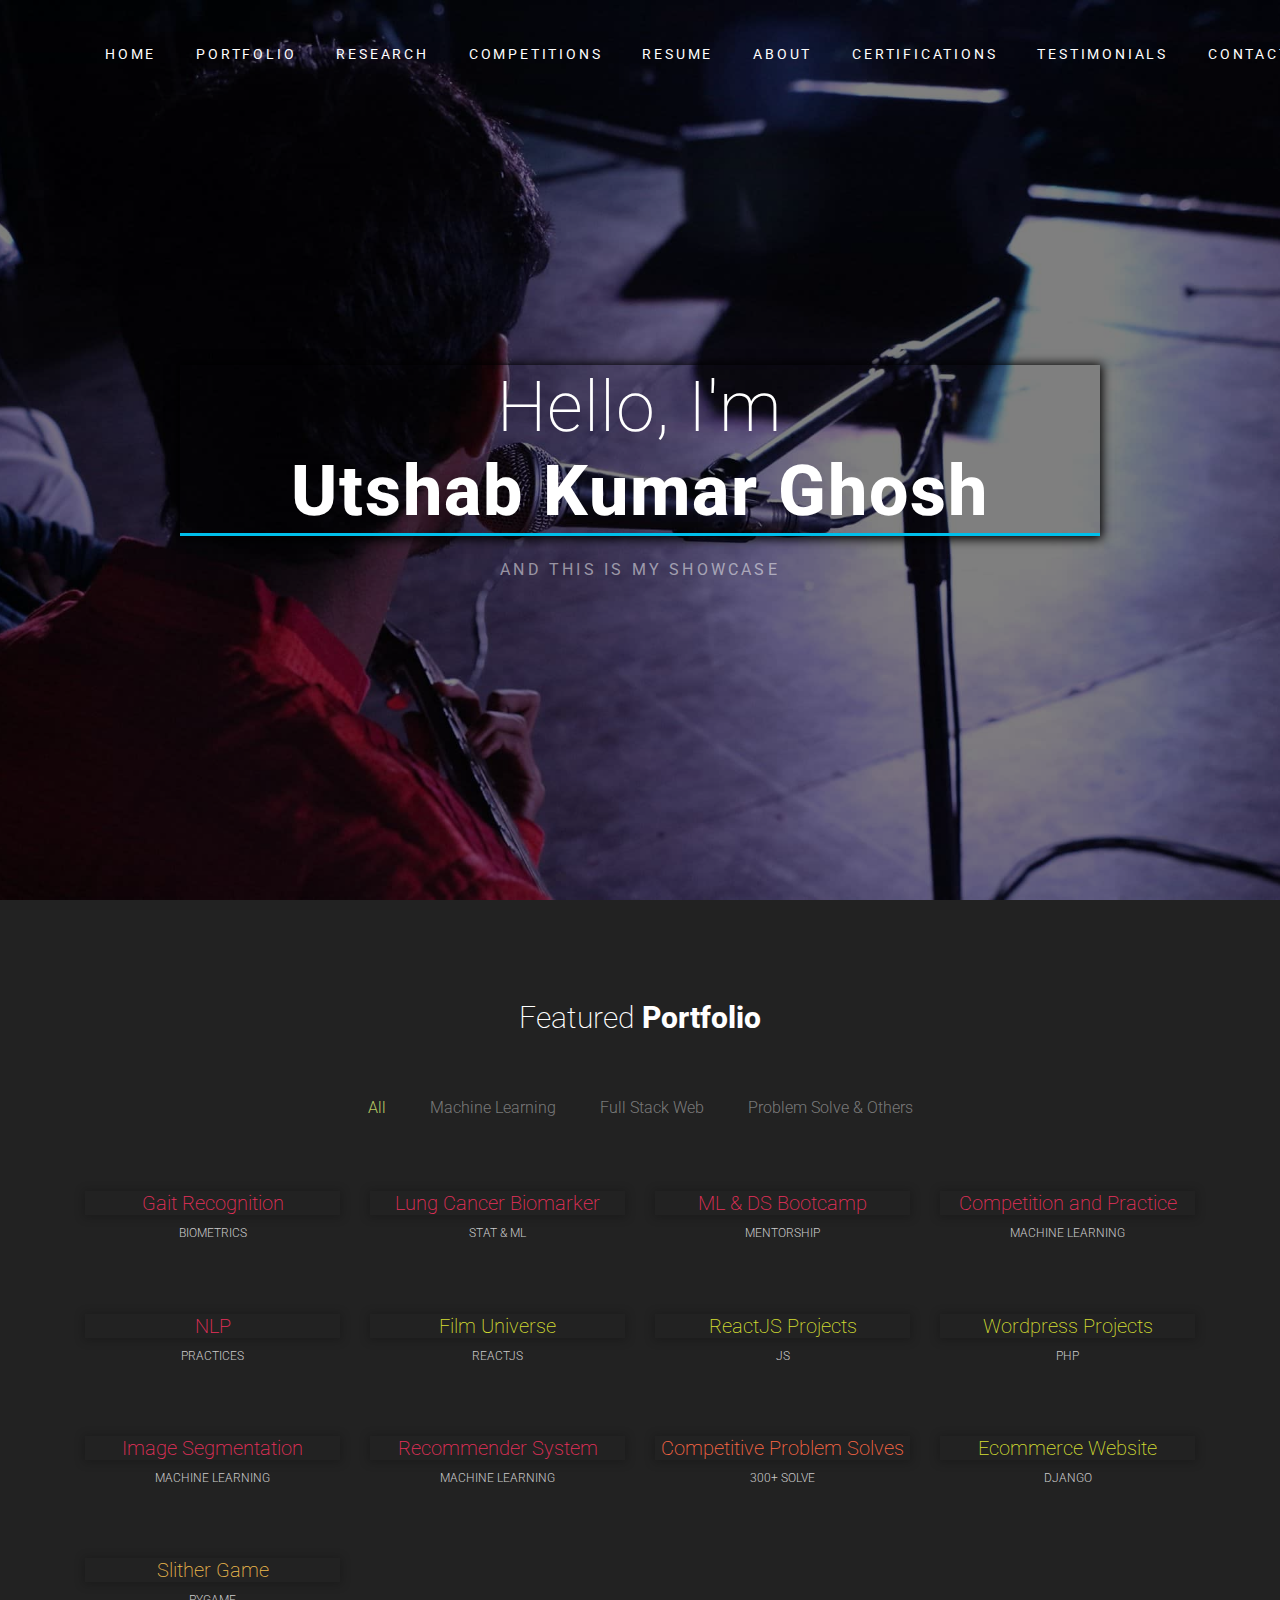
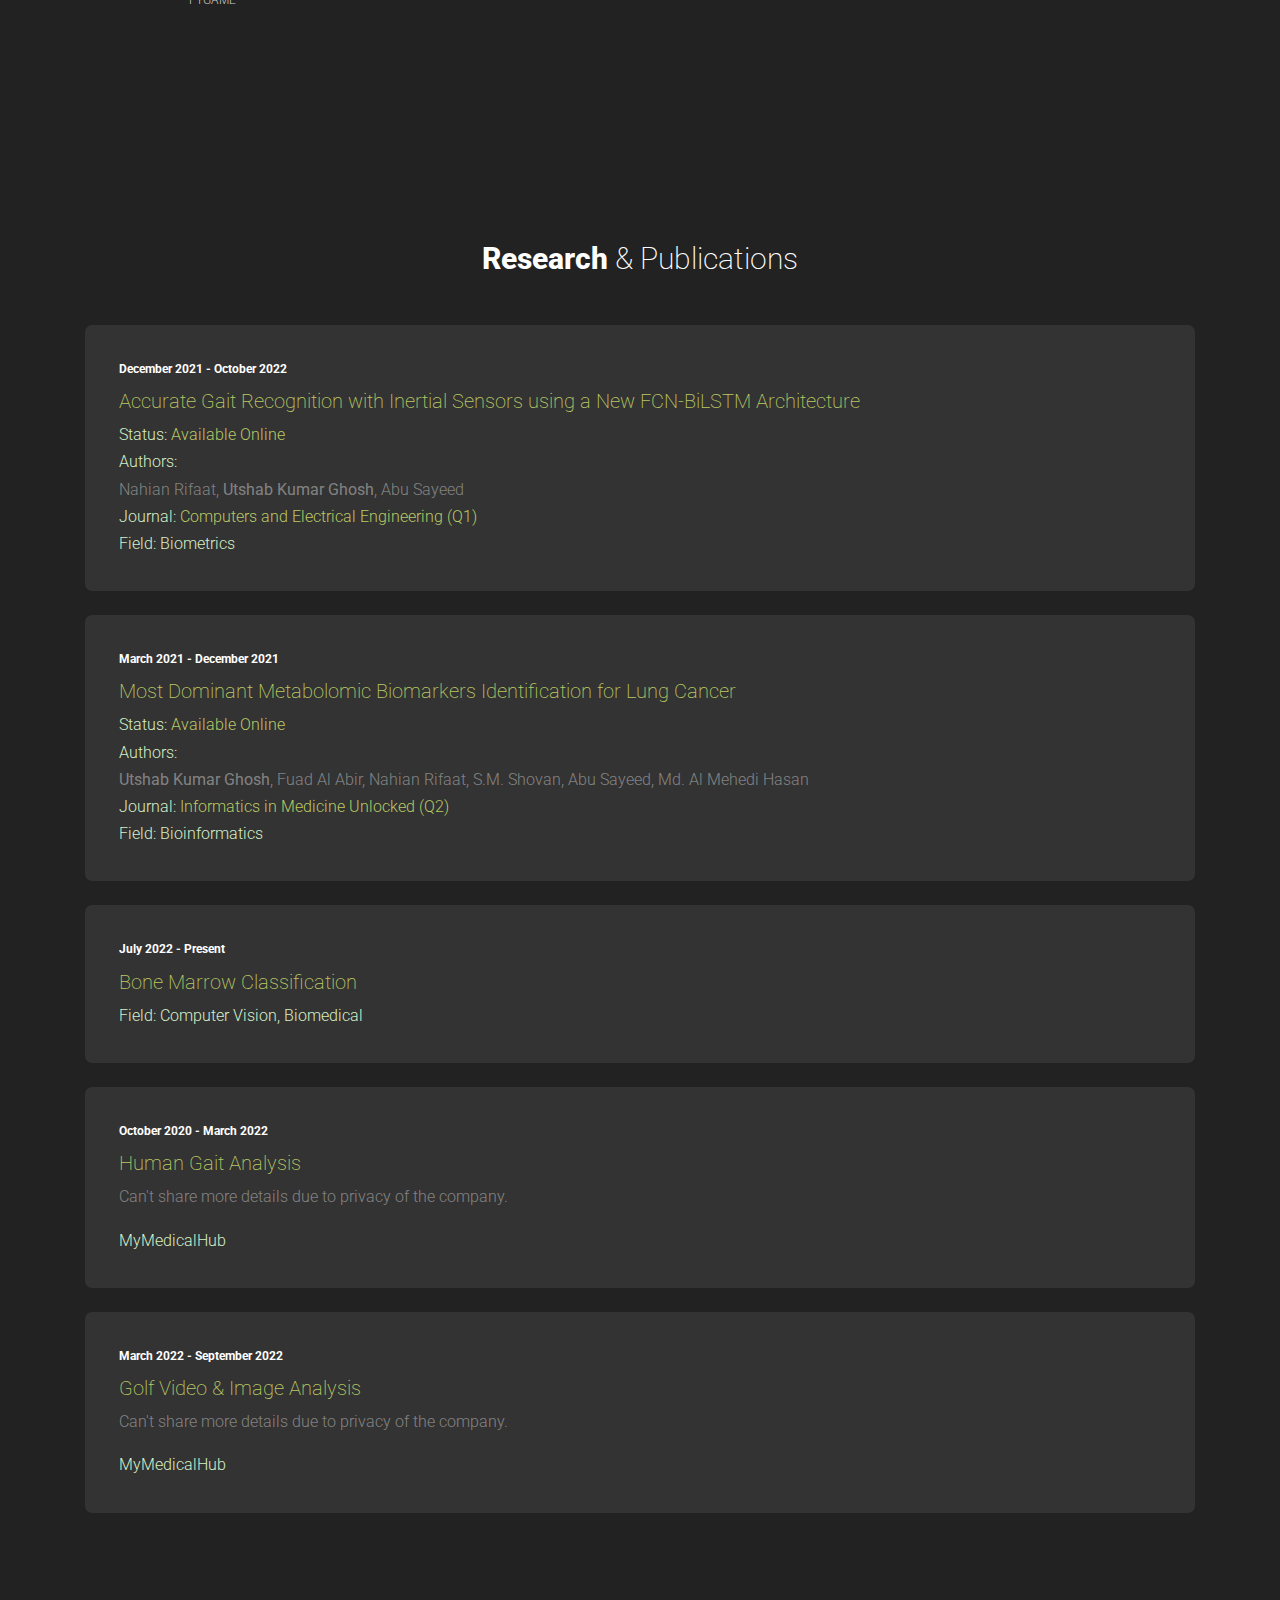
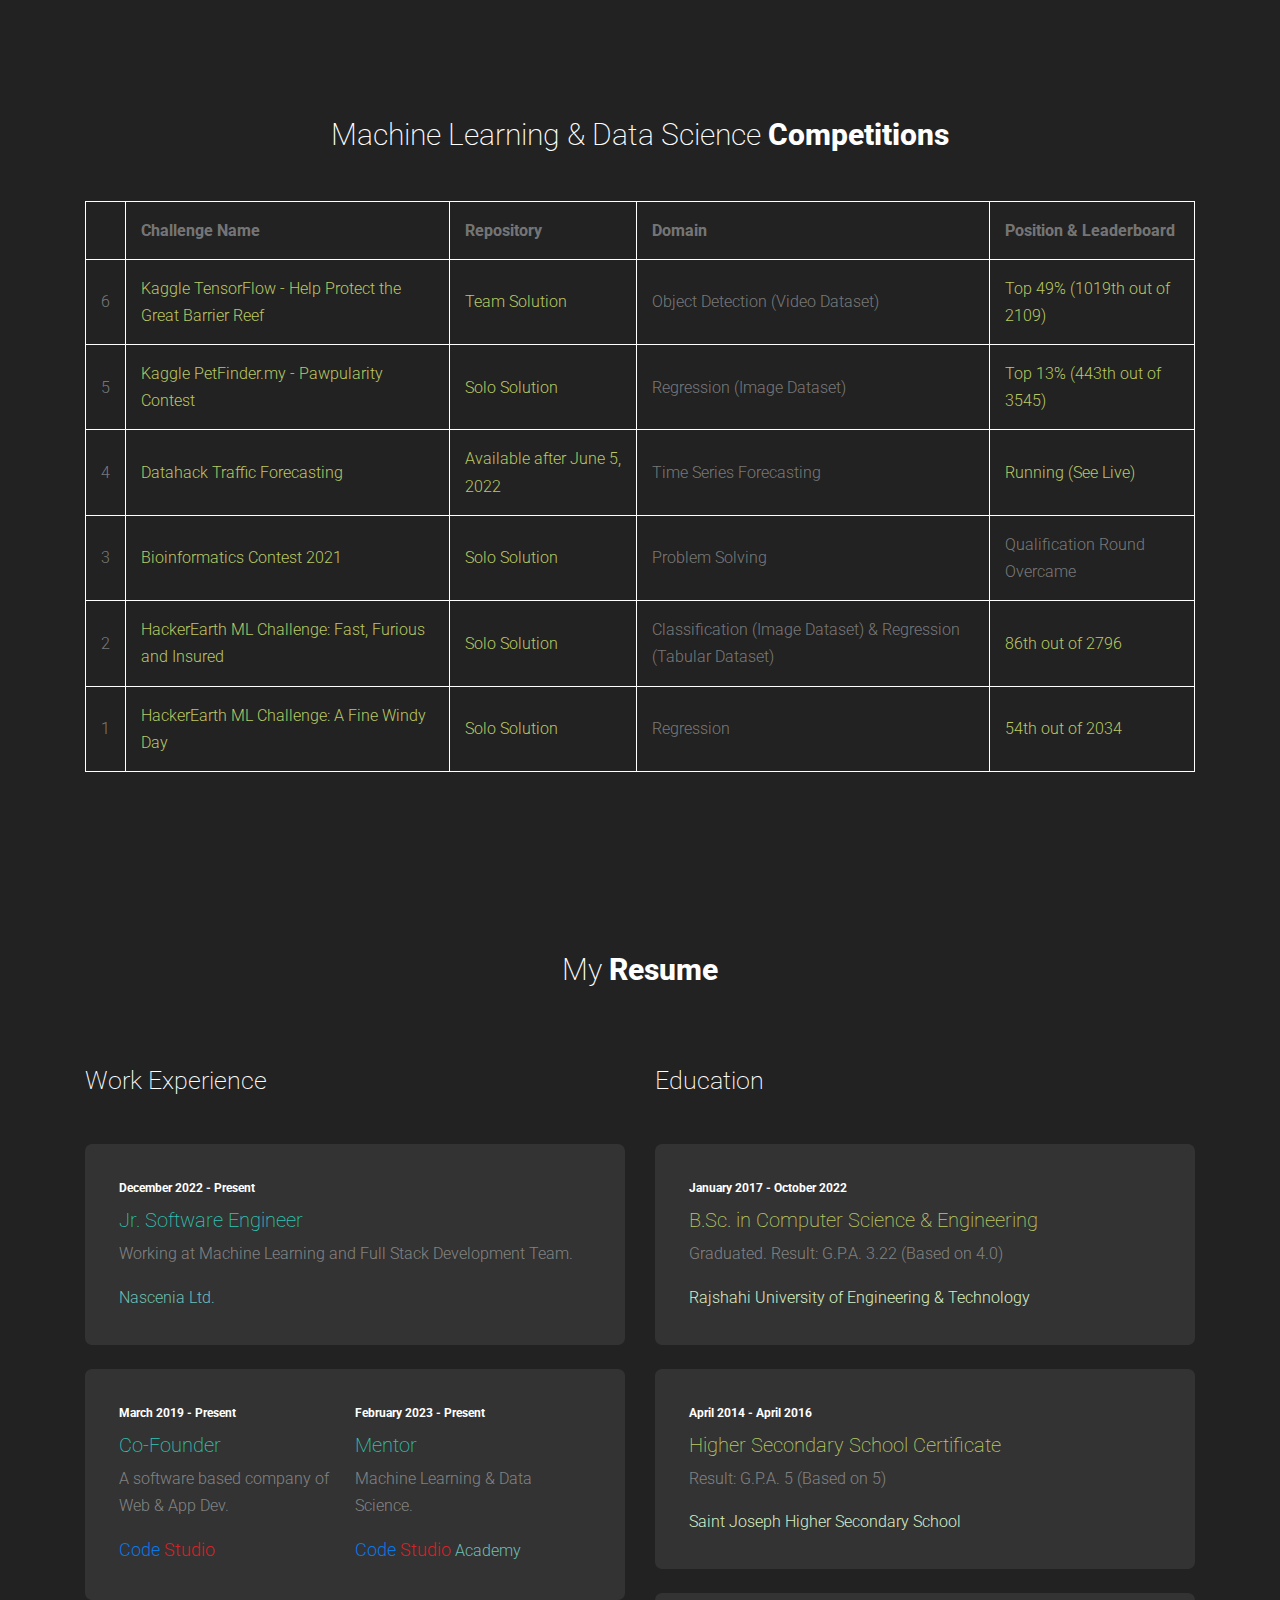
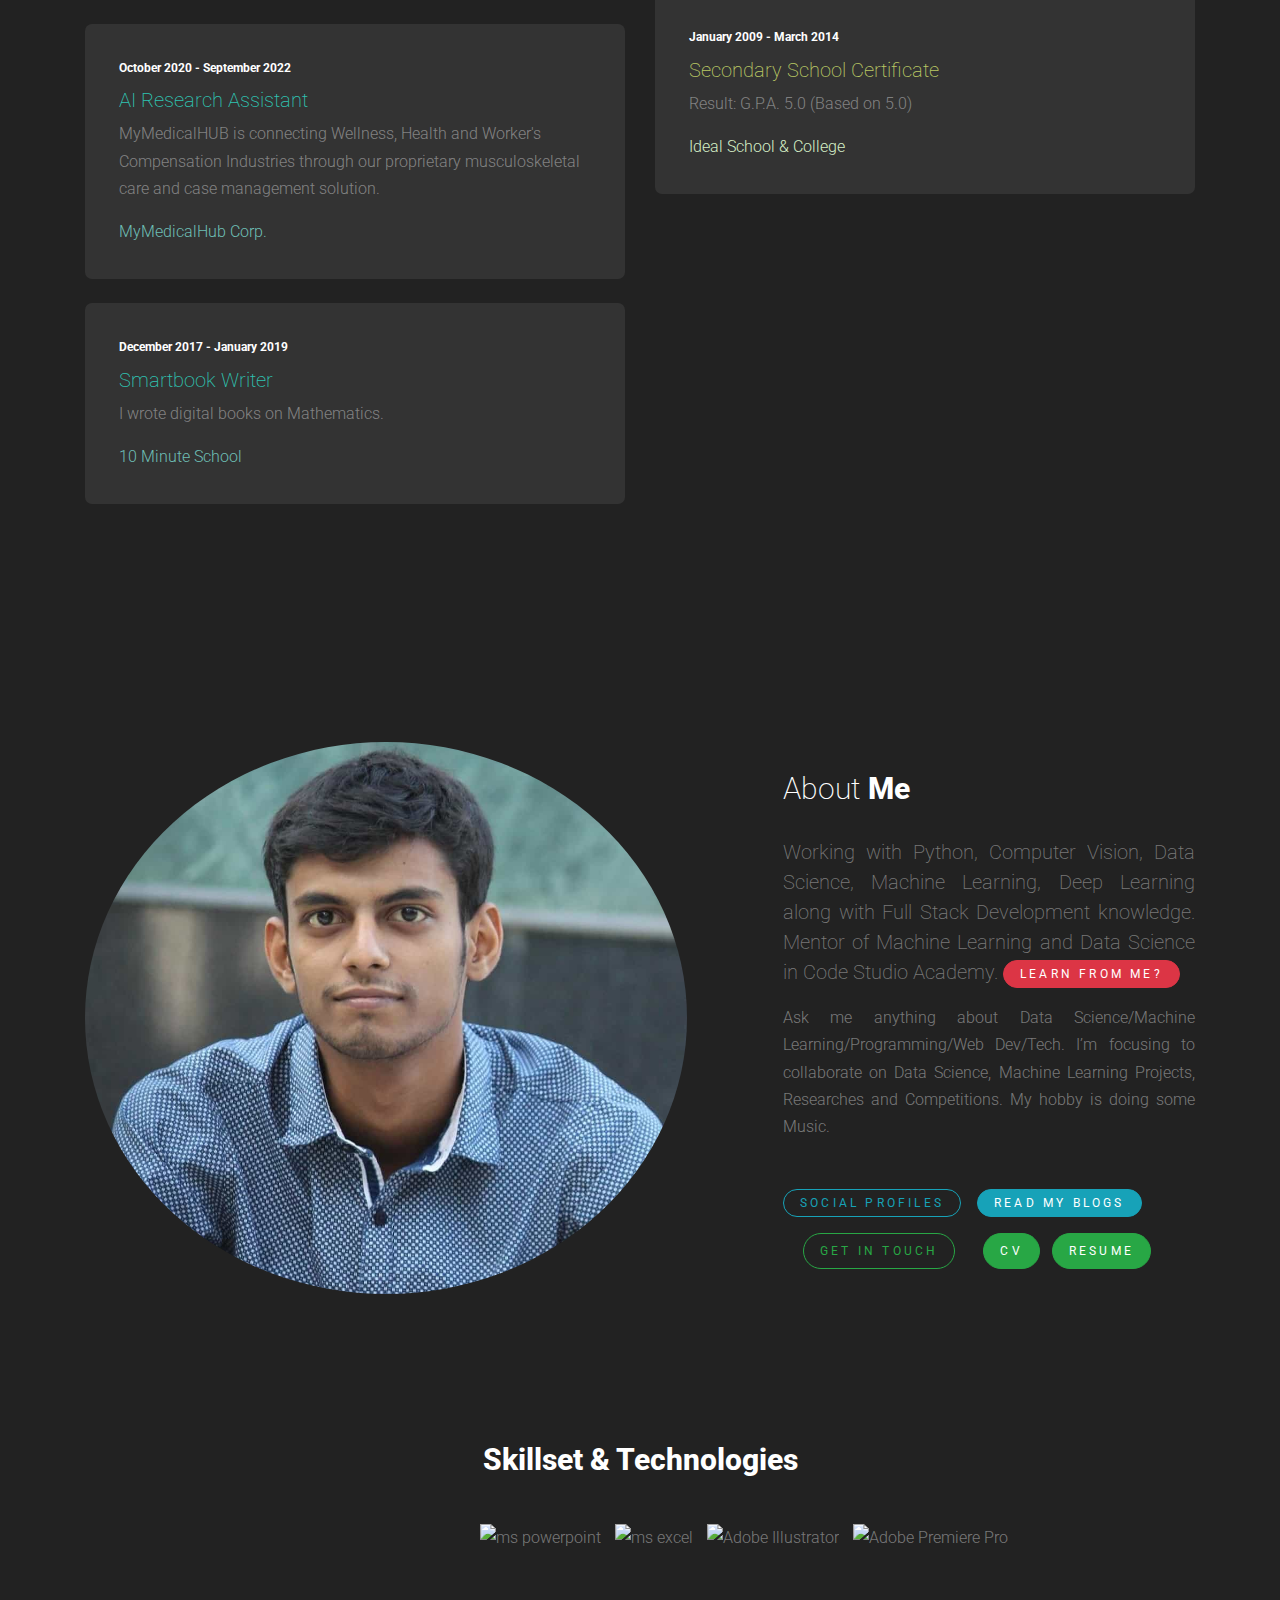
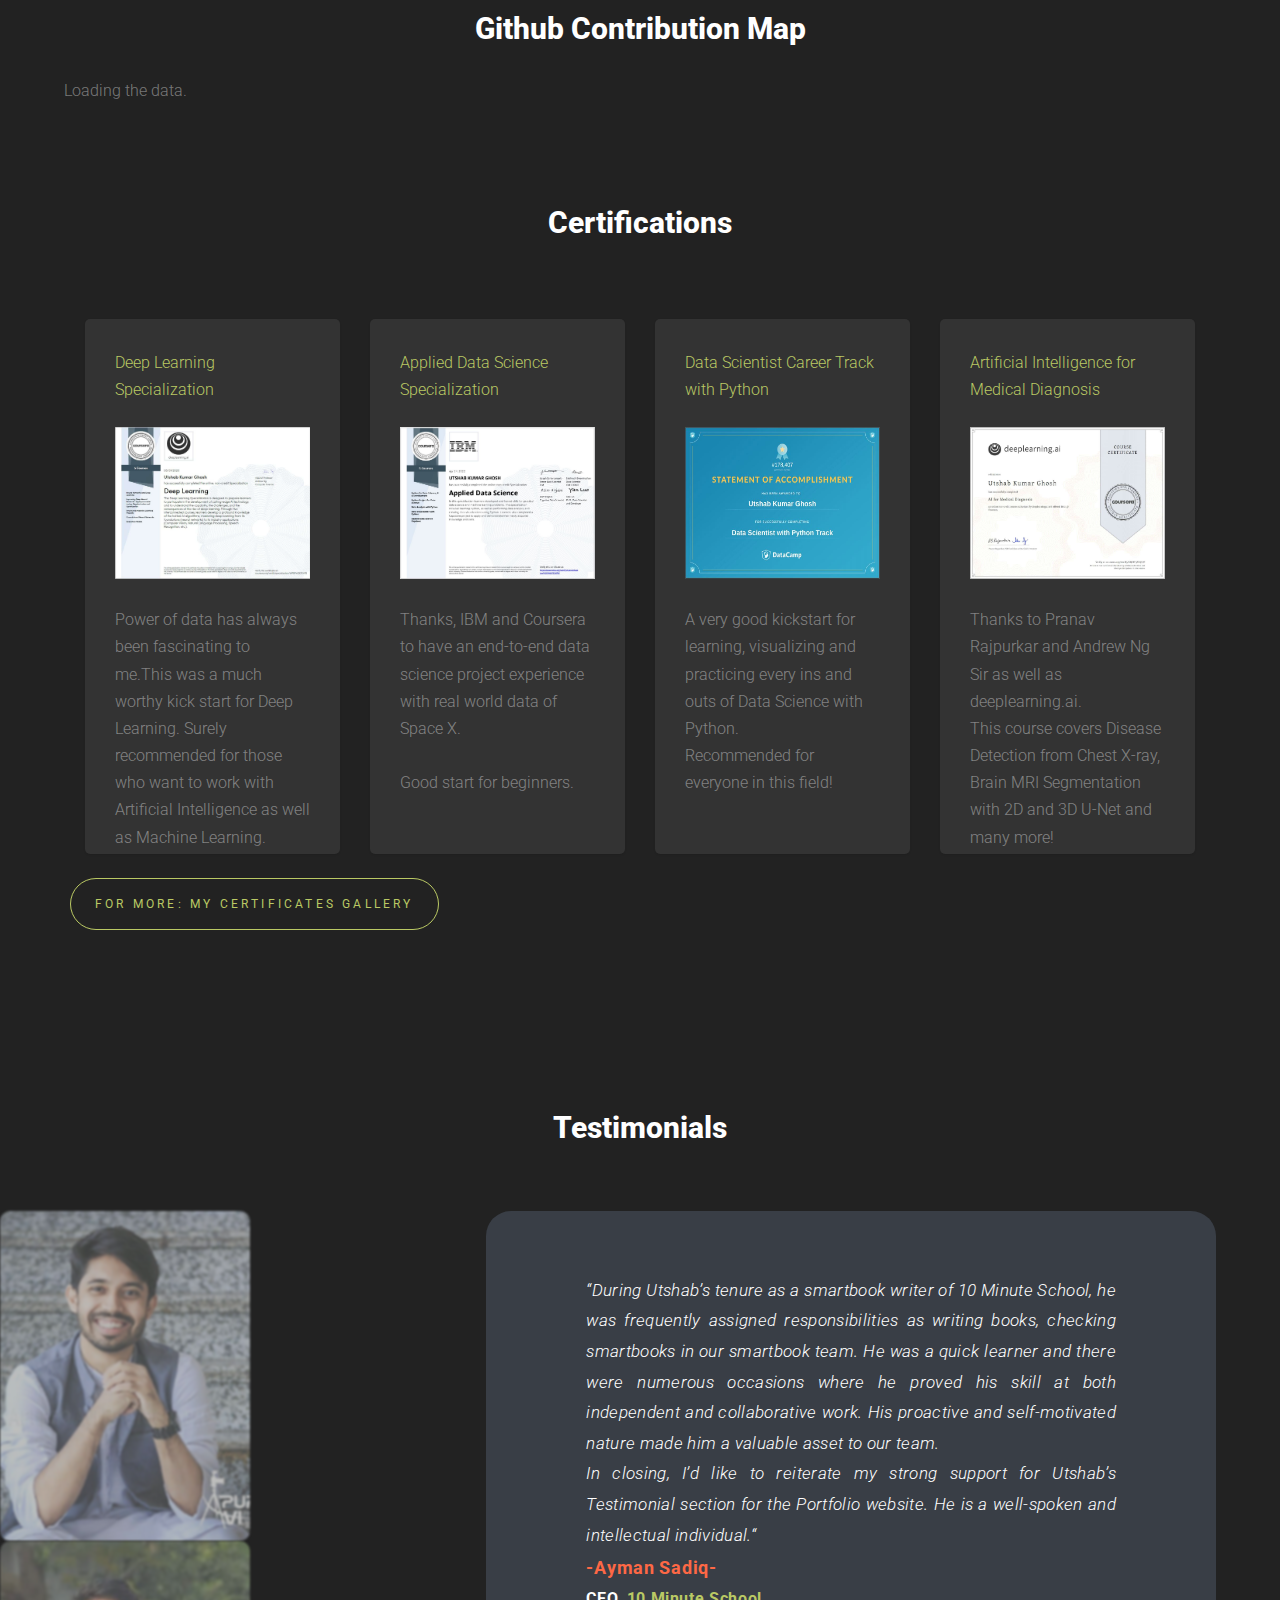
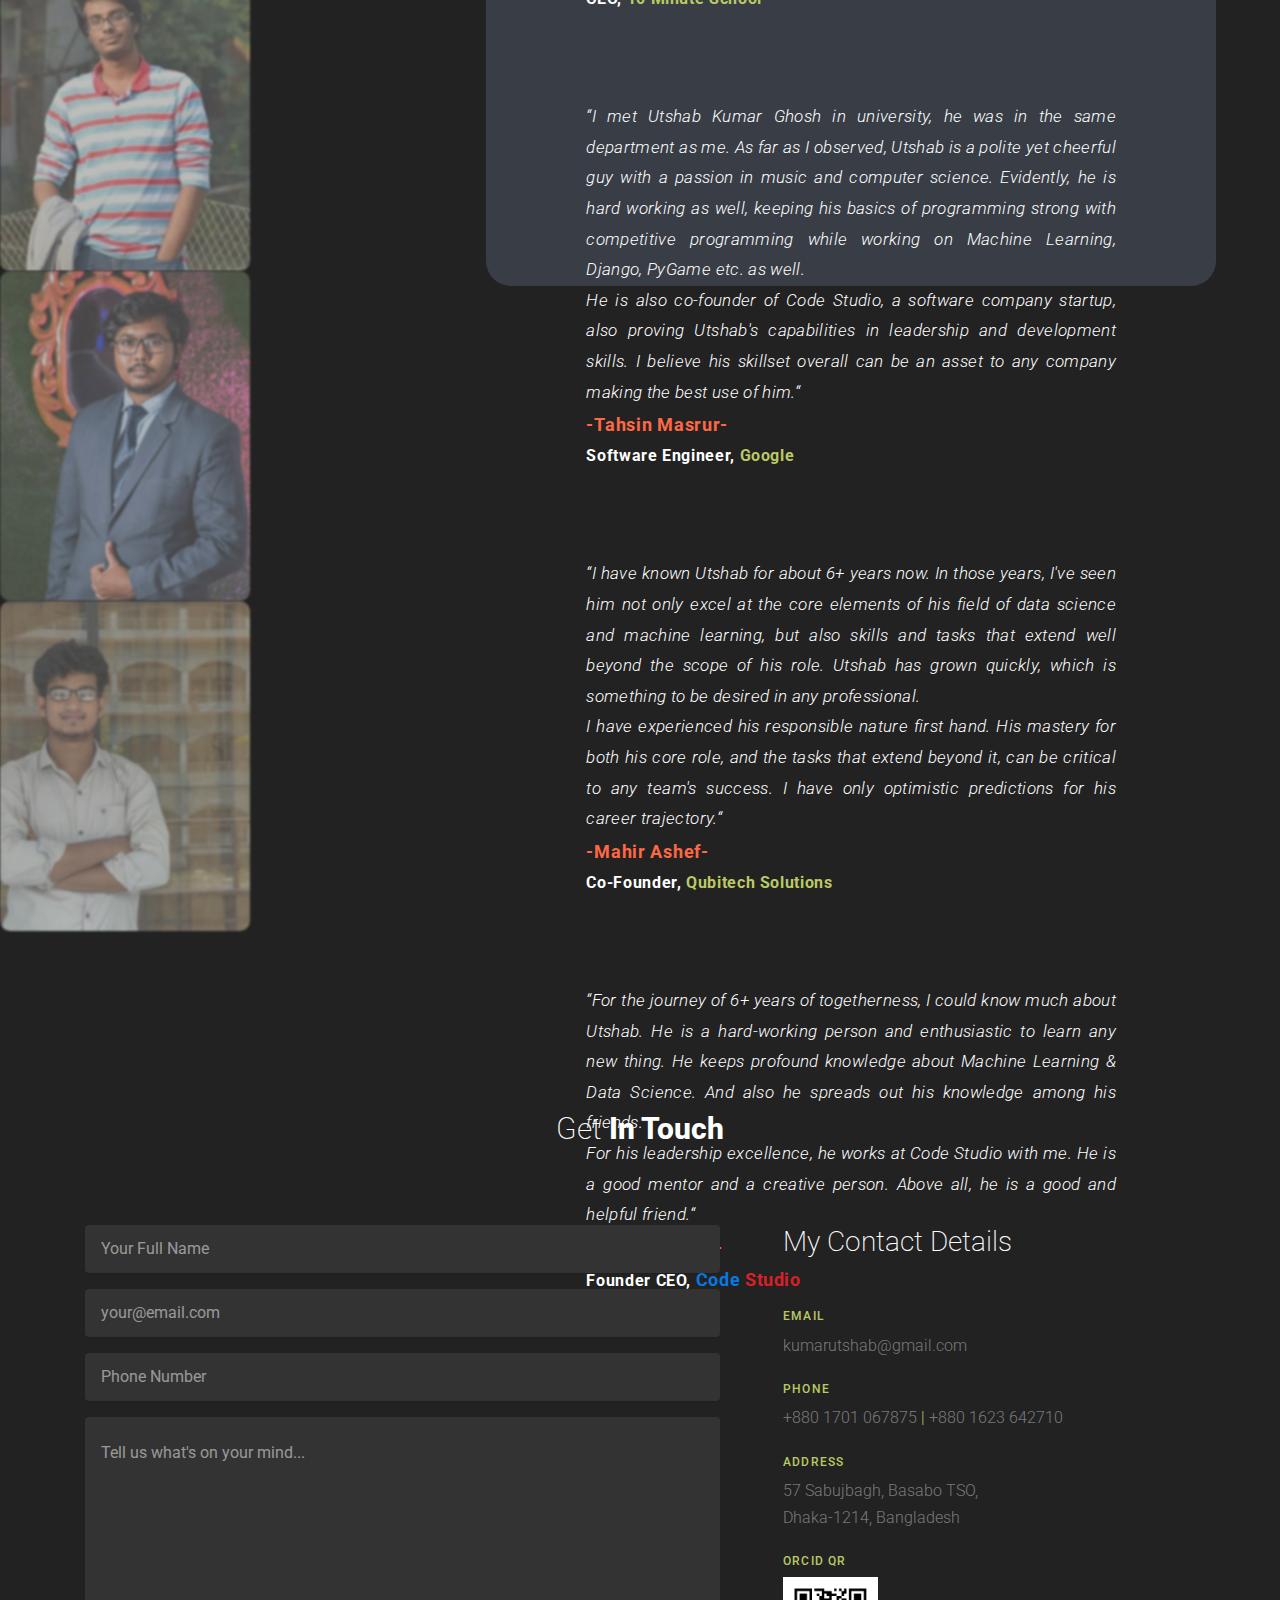
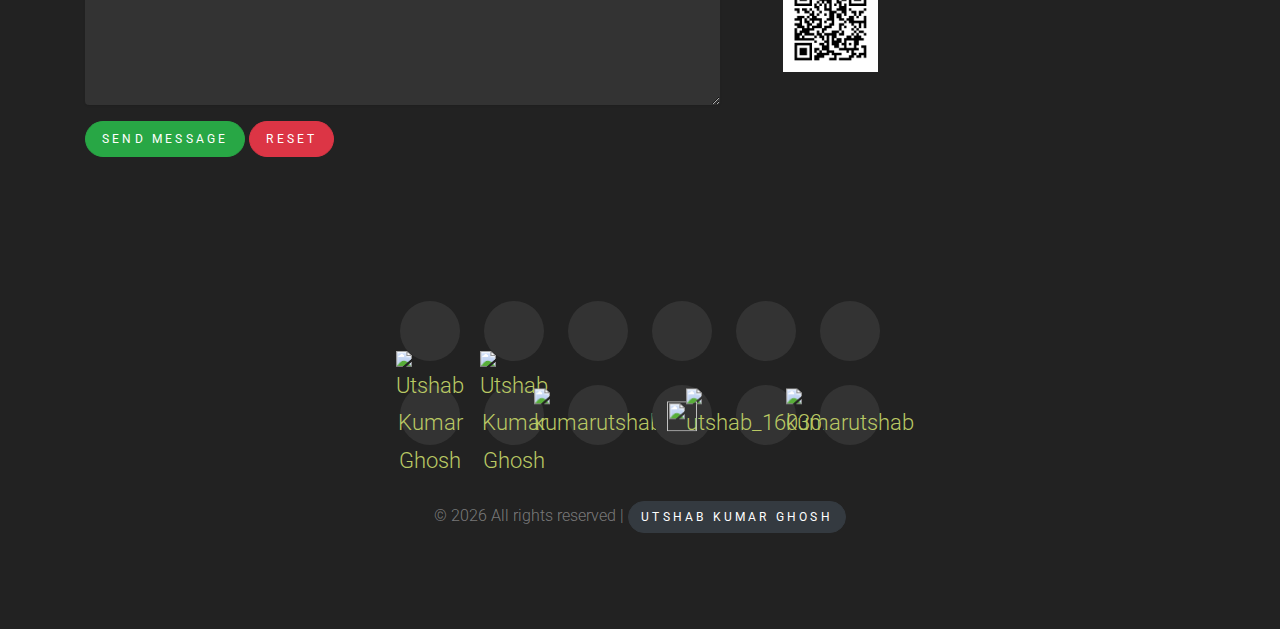
==== index.html @ a05e8600 "modify resume and changed code studio web address" ====
<!DOCTYPE html>
<html lang="en">

<head>
	<title>Utshab Kumar Ghosh</title>
	<link rel="icon" href="images/me 2.jpg" type="image/x-icon">
	<meta charset="utf-8">

	<meta property="og:image" content="images/thumbnail.JPG" />

	<meta property="og:description" content="Welcome to my SHOWCASE" />

	<meta property="og:url" content="http://utshabkg.github.io/" />

	<meta property="og:title" content="Utshab Kumar Ghosh" />

	<meta http-equiv="X-UA-Compatible" content="ie=edge">
	<meta name="viewport" content="width=device-width, initial-scale=1.0">

	<!-- Global site tag (gtag.js) - Google Analytics -->
	<script async src="https://www.googletagmanager.com/gtag/js?id=UA-175574125-1"></script>
	<script>
		window.dataLayer = window.dataLayer || [];
		function gtag() { dataLayer.push(arguments); }
		gtag('js', new Date());

		gtag('config', 'UA-175574125-1');
	</script>


	<link href="https://fonts.googleapis.com/css2?family=Roboto:wght@300;400;500;700;900&display=swap" rel="stylesheet">
	<link rel="stylesheet" href="css/animate.css">
	<link rel="stylesheet" href="css/flexslider.css">
	<link rel="stylesheet" href="fonts/icomoon/style.css">

	<link rel="stylesheet" href="css/bootstrap.css">
	<link rel="stylesheet" href="css/style.css">
	<script src="https://code.iconify.design/1/1.0.7/iconify.min.js"></script>

	<style>
		table,
		th,
		td {
			border: 1px solid white;
			border-collapse: collapse;
		}

		th,
		td {
			padding: 15px;
		}
	</style>
</head>

<body data-spy="scroll" data-target="#pb-navbar" data-offset="200">



	<nav class="navbar navbar-expand-lg site-navbar navbar-light bg-light" id="pb-navbar">

		<div class="container">
			<button class="navbar-toggler" type="button" data-toggle="collapse" data-target="#navbarsExample09"
				aria-controls="navbarsExample09" aria-expanded="false" aria-label="Toggle navigation">
				<span class="navbar-toggler-icon"></span>
			</button>


			<div class="collapse navbar-collapse justify-content-md-center" id="navbarsExample09">
				<ul class="navbar-nav">
					<li class="nav-item"><a class="nav-link" href="#section-home">Home</a></li>
					<li class="nav-item"><a class="nav-link" href="#section-portfolio">Portfolio</a></li>
					<li class="nav-item"><a class="nav-link" href="#section-research">Research</a></li>
					<li class="nav-item"><a class="nav-link" href="#section-compete">Competitions</a></li>
					<li class="nav-item"><a class="nav-link" href="#section-resume">Resume</a></li>
					<!-- <li class="nav-item"><a class="nav-link" href="resume.html">Resume</a></li> -->
					<li class="nav-item"><a class="nav-link" href="#section-about">About</a></li>
					<li class="nav-item"><a class="nav-link" href="#section-blog">Certifications</a></li>
					<!-- <li class="nav-item"><a class="nav-link" href="certifications.html">Certifications</a></li> -->
					<li class="nav-item"><a class="nav-link" href="#section-testimonial">Testimonials</a></li>
					<!-- <li class="nav-item"><a class="nav-link" href="testimonials.html">Testimonials</a></li> -->
					<li class="nav-item"><a class="nav-link" href="#section-contact">Contact</a></li>

				</ul>
			</div>
		</div>
	</nav>




	<section class="site-hero" style="background-image: url(images/style.jpg);" id="section-home"
		data-stellar-background-ratio="0.5">
		<div class="container">
			<div class="row intro-text align-items-center justify-content-center">
				<div class="col-md-10 text-center pt-5">

					<h1 class="site-heading site-animate">Hello, I'm <strong class="d-block">Utshab Kumar Ghosh</strong>
					</h1>
					<strong class="d-block text-white text-uppercase letter-spacing">and this is My Showcase</strong>

				</div>
			</div>
		</div>
	</section>





	<section class="site-section" id="section-portfolio">
		<div class="container">
			<div class="row">
				<div class="section-heading text-center col-md-12">
					<h2>Featured <strong>Portfolio</strong></h2>
				</div>
			</div>
			<div class="filters">
				<ul>
					<li class="active" data-filter="*">All</li>
					<li data-filter=".machine_learning">Machine Learning</li>
					<li data-filter=".web">Full Stack Web</li>
					<li data-filter=".others">Problem Solve & Others</li>
				</ul>
			</div>

			<!--recap-->

			<div class="filters-content">
				<div class="row grid">

					<div class="single-portfolio col-sm-3 all machine_learning">
						<div class="relative">
							<div class="thumb">
								<div class="overlay overlay-bg"></div>
							</div>
							<a href="https://github.com/utshabkg/gait_recognition" class="img-pop-up"
								target="_blank">
								<div class="middle">
									<div class="text align-self-center d-flex"></div>
								</div>
						</div>
						<div class="p-inner">
							<h4>Gait Recognition</h4></a>
							<div class="cat">Biometrics</div>
						</div>
					</div>

					<div class="single-portfolio col-sm-3 all machine_learning">
						<div class="relative">
							<div class="thumb">
								<div class="overlay overlay-bg"></div>
							</div>
							<a href="https://github.com/utshabkg/LungCancer_Biomarker" class="img-pop-up"
								target="_blank">
								<div class="middle">
									<div class="text align-self-center d-flex"></div>
								</div>
						</div>
						<div class="p-inner">
							<h4>Lung Cancer Biomarker</h4></a>
							<div class="cat">Stat & ML</div>
						</div>
					</div>

					<div class="single-portfolio col-sm-3 all machine_learning others">
						<div class="relative">
							<div class="thumb">
								<div class="overlay overlay-bg"></div>
							</div>
							<a href="https://github.com/utshabkg/ML-DS-Bootcamp" class="img-pop-up"
								target="_blank">
								<div class="middle">
									<div class="text align-self-center d-flex"></div>
								</div>
						</div>
						<div class="p-inner">
							<h4>ML & DS Bootcamp</h4></a>
							<div class="cat">Mentorship</div>
						</div>
					</div>

					<div class="single-portfolio col-sm-3 all machine_learning">
						<div class="relative">
							<div class="thumb">
								<div class="overlay overlay-bg"></div>
							</div>
							<a href="https://github.com/utshabkg/ML_Competition-AND-Practice" class="img-pop-up"
								target="_blank">
								<div class="middle">
									<div class="text align-self-center d-flex"></div>
								</div>
						</div>
						<div class="p-inner">
							<h4>Competition and Practice</h4></a>
							<div class="cat">Machine Learning</div>
						</div>
					</div>

					<div class="single-portfolio col-sm-3 all machine_learning">
						<div class="relative">
							<div class="thumb">
								<div class="overlay overlay-bg"></div>
							</div>
							<a href="https://github.com/utshabkg/NLP" class="img-pop-up"
								target="_blank">
								<div class="middle">
									<div class="text align-self-center d-flex"></div>
								</div>
						</div>
						<div class="p-inner">
							<h4>NLP</h4></a>
							<div class="cat">Practices</div>
						</div>
					</div>

					<div class="single-portfolio col-sm-3 all web">
						<div class="relative">
							<div class="thumb">
								<div class="overlay overlay-bg"></div>
							</div>
							<a href="https://moviereview-pi.vercel.app/" class="img-pop-up"
								target="_blank">
								<div class="middle">
									<div class="text align-self-center d-flex"></div>
								</div>
						</div>
						<div class="p-inner">
							<h4>Film Universe</h4></a>
							<div class="cat">ReactJS</div>
						</div>
					</div>

					<div class="single-portfolio col-sm-3 all web">
						<div class="relative">
							<div class="thumb">
								<div class="overlay overlay-bg"></div>
							</div>
							<a href="https://github.com/utshabkg/react-projects" class="img-pop-up"
								target="_blank">
								<div class="middle">
									<div class="text align-self-center d-flex"></div>
								</div>
						</div>
						<div class="p-inner">
							<h4>ReactJS Projects</h4></a>
							<div class="cat">JS</div>
						</div>
					</div>

					<div class="single-portfolio col-sm-3 all web">
						<div class="relative">
							<div class="thumb">
								<div class="overlay overlay-bg"></div>
							</div>
							<a href="https://github.com/utshabkg/wordpress-projects" class="img-pop-up"
								target="_blank">
								<div class="middle">
									<div class="text align-self-center d-flex"></div>
								</div>
						</div>
						<div class="p-inner">
							<h4>Wordpress Projects</h4></a>
							<div class="cat">PHP</div>
						</div>
					</div>

					<div class="single-portfolio col-sm-3 all machine_learning">
						<div class="relative">
							<div class="thumb">
								<div class="overlay overlay-bg"></div>

							</div>
							<a href="https://github.com/utshabkg/Image_Segmentation" class="img-pop-up" target="_blank">
								<div class="middle">
									<div class="text align-self-center d-flex"></div>
								</div>
						</div>
						<div class="p-inner">
							<h4>Image Segmentation</h4></a>
							<div class="cat">Machine Learning</div>
						</div>
					</div>

					<div class="single-portfolio col-sm-3 all machine_learning">
						<div class="relative">
							<div class="thumb">
								<div class="overlay overlay-bg"></div>
							</div>
							<a href="https://github.com/utshabkg/Recommender_System_ML" class="img-pop-up"
								target="_blank">
								<div class="middle">
									<div class="text align-self-center d-flex"></div>
								</div>
						</div>
						<div class="p-inner">
							<h4>Recommender System</h4></a>
							<div class="cat">Machine Learning</div>
						</div>
					</div>

					<div class="single-portfolio col-sm-3 all coding others">
						<div class="relative">
							<div class="thumb">
								<div class="overlay overlay-bg"></div>
							</div>
							<a href="https://github.com/utshabkg/Competitive_Contest_Problem_Solves/"
								target="_blank">
								<div class="middle">
									<div class="text align-self-center d-flex"></div>
								</div>
						</div>
						<div class="p-inner">
							<h4>Competitive Problem Solves</h4></a>
							<div class="cat">300+ Solve</div>
						</div>
					</div>

					<div class="single-portfolio col-sm-3 all web">
						<div class="relative">
							<div class="thumb">
								<div class="overlay overlay-bg"></div>
							</div>
							<a href="https://github.com/utshabkg/Ecommerce_site_Django" class="img-pop-up"
								target="_blank">
								<div class="middle">
									<div class="text align-self-center d-flex"></div>
								</div>
						</div>
						<div class="p-inner">
							<h4>Ecommerce Website</h4></a>
							<div class="cat">Django</div>
						</div>
					</div>

					<div class="single-portfolio col-sm-3 all pygame others">
						<div class="relative">
							<div class="thumb">
								<div class="overlay overlay-bg"></div>
							</div>
							<a href="https://github.com/utshabkg/Slither_game_Pygame" class="img-pop-up"
								target="_blank">
								<div class="middle">
									<div class="text align-self-center d-flex"></div>
								</div>
						</div>
						<div class="p-inner">
							<h4>Slither Game</h4></a>
							<div class="cat">PyGame</div>
						</div>
					</div>
				</div>
			</div>
		</div>
	</section>
	<!-- .section -->

	<section class="site-section" id="section-research">
		<div class="col-md-12 mb-5 title-mb">
			<div class="section-heading text-center">
				<h2><strong>Research</strong> & Publications</h2>
			</div>
		</div>
		<div class="container">
			<div class="resume-item mb-4">
				<span class="date"><span class="icon-calendar"></span>December 2021 - October 2022</span>
				<h3>Accurate Gait Recognition with Inertial Sensors using a New FCN-BiLSTM Architecture</h3>
				<span class="school">Status: <a
						href='https://www.sciencedirect.com/science/article/pii/S0045790622006450'
						target="_blank">Available Online</a></span>
				<span class="school">Authors:</span>Nahian Rifaat, <b>Utshab Kumar Ghosh</b>, Abu Sayeed
				<span class="school">Journal: <a
						href='https://www.sciencedirect.com/journal/computers-and-electrical-engineering'
						target="_blank">Computers and Electrical Engineering (Q1)</a></span>
				<span class="school">Field: Biometrics</span>
			</div>

			<div class="resume-item mb-4">
				<span class="date"><span class="icon-calendar"></span>March 2021 - December 2021</span>
				<h3>Most Dominant Metabolomic Biomarkers Identification for Lung Cancer</h3>
				<span class="school">Status: <a
						href='https://www.sciencedirect.com/science/article/pii/S2352914821002872'
						target="_blank">Available Online</a></span>
				<span class="school">Authors:</span><b>Utshab Kumar Ghosh</b>, Fuad Al Abir, Nahian Rifaat, S.M. Shovan,
				Abu Sayeed, Md. Al Mehedi Hasan
				<span class="school">Journal: <a
						href='https://www.journals.elsevier.com/informatics-in-medicine-unlocked'
						target="_blank">Informatics in Medicine Unlocked (Q2)</a></span>
				<span class="school">Field: Bioinformatics</span>
			</div>

			<div class="resume-item mb-4">
				<span class="date"><span class="icon-calendar"></span>July 2022 - Present</span>
				<h3>Bone Marrow Classification</h3>
				<span class="school">Field: Computer Vision, Biomedical</span>
			</div>

			<div class="resume-item mb-4">
				<span class="date"><span class="icon-calendar"></span>October 2020 - March 2022</span>
				<h3>Human Gait Analysis</h3>
				<p>Can't share more details due to privacy of the company.</p>
				<a href="https://mymedicalhub.com/" target="_blank"><span class="school">MyMedicalHub</span></a>
			</div>

			<div class="resume-item mb-4">
				<span class="date"><span class="icon-calendar"></span>March 2022 - September 2022</span>
				<h3>Golf Video & Image Analysis</h3>
				<p>Can't share more details due to privacy of the company.</p>
				<a href="https://mymedicalhub.com/" target="_blank"><span class="school">MyMedicalHub</span></a>
			</div>
		</div>
	</section>

	<section class="site-section" id="section-compete">
		<div class="col-md-12 mb-5 title-mb">
			<div class="section-heading text-center">
				<h2>Machine Learning & Data Science <strong>Competitions</strong></h2>
			</div>
		</div>

		<div class="container">
			<table>
				<tr>
					<th></th>
					<th>Challenge Name</th>
					<th>Repository</th>
					<th>Domain</th>
					<th>Position & Leaderboard</th>
				</tr>

				<tr>
					<td>6</td>
					<td><a href='https://www.kaggle.com/c/tensorflow-great-barrier-reef' target='_blank'>Kaggle
							TensorFlow - Help Protect the Great Barrier Reef</a></td>
					<td><a href='https://github.com/utshabkg/ML_Competition-AND-Practice/tree/master/Competition/Kaggle%20TensorFlow%20-%20Help%20Protect%20the%20Great%20Barrier%20Reef'
							target='_blank'>Team Solution</a></td>
					<td>Object Detection (Video Dataset)</td>
					<td><a href='https://www.kaggle.com/c/tensorflow-great-barrier-reef/leaderboard' target='_blank'>Top
							49% (1019th out of 2109)</a></td>
				</tr>

				<tr>
					<td>5</td>
					<td><a href='https://www.kaggle.com/c/petfinder-pawpularity-score/overview' target='_blank'>Kaggle
							PetFinder.my - Pawpularity Contest</a></td>
					<td><a href='https://github.com/utshabkg/ML_Competition-AND-Practice/tree/master/Competition/Kaggle%20PetFinder.my%20-%20Pawpularity%20Contest'
							target='_blank'>Solo Solution</a></td>
					<td>Regression (Image Dataset)</td>
					<td><a href='https://www.kaggle.com/c/petfinder-pawpularity-score/leaderboard' target='_blank'>Top
							13% (443th out of 3545)</a></td>
				</tr>

				<tr>
					<td>4</td>
					<td><a href='https://datahack.analyticsvidhya.com/contest/practice-problem-time-series-2/'
							target='_blank'>Datahack Traffic Forecasting</a></td>
					<td><a href='' target='_blank'>Available after June 5, 2022</a></td>
					<td>Time Series Forecasting</td>
					<td><a href='https://datahack.analyticsvidhya.com/contest/practice-problem-time-series-2/#LeaderBoard'
							target='_blank'>Running (See Live)</a></td>
				</tr>

				<tr>
					<td>3</td>
					<td><a href='https://stepik.org/course/91751/' target='_blank'>Bioinformatics Contest 2021</a></td>
					<td><a href='https://github.com/utshabkg/ML_Competition-AND-Practice/tree/master/Competition/Stepkik%20Bioinformatics%20Contest%202021'
							target='_blank'>Solo Solution</a></td>
					<td>Problem Solving</td>
					<td>Qualification Round Overcame</td>
				</tr>

				<tr>
					<td>2</td>
					<td><a href='https://www.hackerearth.com/challenges/competitive/hackerearth-machine-learning-challenge-vehicle-insurance-claim/'
							target='_blank'>HackerEarth ML Challenge: Fast, Furious and Insured</a></td>
					<td><a href='https://github.com/utshabkg/ML_Competition-AND-Practice/tree/master/Competition/HackerEarth%20Fast%2C%20Furious%20and%20Insured'
							target='_blank'>Solo Solution</a></td>
					<td>Classification (Image Dataset) & Regression (Tabular Dataset)</td>
					<td><a href='https://www.hackerearth.com/challenges/competitive/hackerearth-machine-learning-challenge-vehicle-insurance-claim/leaderboard/predict-the-condition-and-insurance-amount-21-fb647347/'
							target='_blank'>86th out of 2796</a></td>
				</tr>

				<tr>
					<td>1</td>
					<td><a href='https://www.hackerearth.com/challenges/competitive/hackerearth-machine-learning-challenge-predict-windmill-power/'
							target='_blank'>HackerEarth ML Challenge: A Fine Windy Day</a></td>
					<td><a href='https://github.com/utshabkg/ML_Competition-AND-Practice/tree/master/Competition/HackerEarth%20A%20Fine%20Windy%20Day'
							target='_blank'>Solo Solution</a></td>
					<!--   <td>Available on May 26, 2021</td> -->
					<td>Regression</td>
					<td><a href='https://www.hackerearth.com/challenges/competitive/hackerearth-machine-learning-challenge-predict-windmill-power/leaderboard/predict-the-power-kwh-produced-from-the-windmills-8-f055f832/'
							target='_blank'>54th out of 2034</a></td>
				</tr>
			</table>
		</div>
	</section>

	<section class="site-section " id="section-resume">
		<div class="container">
			<div class="row">
				<div class="col-md-12 mb-5 title-mb">
					<div class="section-heading text-center">
						<h2>My <strong>Resume</strong></h2>
					</div>
				</div>

				<div class="col-md-6">
					<h2 class="mb-5 resume-heading">Work Experience</h2>

					<div class="resume-item mb-4 exp">
						<span class="date"><span class="icon-calendar"></span> December 2022 - Present</span>
						<h3>Jr. Software Engineer</h3>
						<p>Working at Machine Learning and Full Stack Development Team.
						</p>
						<a href="https://nascenia.com/" target="_blank"><span class="exp">Nascenia Ltd.</span></a>
					</div>

					<div class="resume-item mb-4 exp same-org">
						<div class="dividor">
							<span class="date"><span class="icon-calendar"></span> March 2019 - Present</span>
							<h3>Co-Founder</h3>
							<p>A software based company of Web & App Dev.</p>
							<a href="https://www.code-studio4.com/" target="_blank"><span class="expc">Code
								</span><span class="exps">Studio</span></a>
						</div>
						<div class="dividor" style="position: relative;">
							<span class="date"><span class="icon-calendar"></span> February 2023 - Present</span>
							<h3>Mentor</h3>
							<p>Machine Learning & Data Science.</p>
							<div style="position: absolute; bottom: 0;"><a href="https://www.code-studio4.com/"
									target="_blank"><span class="expc">Code
									</span><span class="exps">Studio</span> Academy</a></div>
						</div>
					</div>

					<div class="resume-item mb-4 exp">
						<span class="date"><span class="icon-calendar"></span> October 2020 - September 2022</span>
						<h3>AI Research Assistant</h3>
						<p>MyMedicalHUB is connecting Wellness, Health and Worker's Compensation Industries through our
							proprietary musculoskeletal care and case management solution.
						</p>
						<a href="http://mymedicalhub.com/" target="_blank"><span class="exp">MyMedicalHub
								Corp.</span></a>
					</div>

					<div class="resume-item mb-4 exp">
						<span class="date"><span class="icon-calendar"></span> December 2017 - January 2019</span>
						<h3>Smartbook Writer</h3>
						<p>I wrote digital books on Mathematics.</p>
						<a href="https://10minuteschool.com/" target="_blank"><span class="exp">10 Minute
								School</span></a>
					</div>

					<br><br>

					<!-- <h2 id="resume-education" class="mb-5 resume-heading">Running Projects</h2>
					
					<div class="resume-item mb-4">
						<span class="date"><span class="icon-calendar"></span>October 2020 - December 2020</span>
						<h3>Most Dominant Metabolomic Biomarkers Identification for Lung Cancer</h3>
						<span class="school">Status: </span>Accepted.<br>
						<span class="school">Authors: </span><b>Utshab Kumar Ghosh</b>, Fuad Al Abir, Nahian Rifaat, S.M. Shovan,<br> Abu Sayeed, Dr. Md. Al Mehedi Hasan
						<span class="school">Journal: </span> Informatics in Medicine Unlocked
						<span class="school">Publisher: </span> Elsevier
						<span class="school">Field: </span> Bioinformatics
					</div>

					<div class="resume-item mb-4">
						<span class="date"><span class="icon-calendar"></span>October 2020 - Present</span>
						<h3>Human Gait Analysis</h3>
						<p>Can't share more details at this moment due to privacy of the company.</p>
						<a href="https://mymedicalhub.com/" target="_blank"><span class="school">MyMedicalHub</span></a>
					</div>

					<div class="resume-item mb-4">
						<span class="date"><span class="icon-calendar"></span>October 2020 - Present</span>
						<h3>Gait Recognition</h3>
						<p>Working under <a href="https://www.cse.ruet.ac.bd/mehedi-ru" target="_blank">Professor Dr.
								Md. Al Mehedi Hasan.</a>
						</p>
						<span class="school">Biomedical</span>
					</div> -->



					<!--<div class="resume-item mb-4 exp">
						<span class="date"><span class="icon-calendar"></span> March 2018 - Present</span>
						<h3 >Assistant Publication Secretary</h3>
						<p>A Career oriented Club of my varsity.</p>
						<a href="https://www.facebook.com/"><span class="exp">RUET Career Forum</span></a>
					</div>
					-->
				</div>

				<div class="col-md-6">
					<h2 id="resume-education" class="mb-5 resume-heading">Education</h2>
					<div class="resume-item mb-4">
						<span class="date"><span class="icon-calendar"></span> January 2017 - October 2022</span>
						<h3>B.Sc. in Computer Science & Engineering</h3>
						<p>Graduated. Result: G.P.A. 3.22 (Based on 4.0)</p>
						<a href="https://www.ruet.ac.bd/" target="_blank"><span class="school">Rajshahi University of
								Engineering & Technology</span></a>
					</div>

					<div class="resume-item mb-4">
						<span class="date"><span class="icon-calendar"></span> April 2014 - April 2016</span>
						<h3>Higher Secondary School Certificate</h3>
						<p>Result: G.P.A. 5 (Based on 5)</p>
						<span class="school">Saint Joseph Higher Secondary School</span>
					</div>

					<div class="resume-item mb-4">
						<span class="date"><span class="icon-calendar"></span> January 2009 - March 2014</span>
						<h3>Secondary School Certificate</h3>
						<p>Result: G.P.A. 5.0 (Based on 5.0)</p>
						<span class="school">Ideal School & College</span>
					</div>
					<br><br>

					<!-- <h2 id="resume-education" class="mb-5 resume-heading">Organizations</h2>
					<div class="resume-item mb-4 exp">
						<span class="date"><span class="icon-calendar"></span> February 2021 - Present</span>
						<h3>Vice President(Admin)</h3>
						<p>The only Cultural Club of my university.</p>
						<a href="https://www.facebook.com/ruetculturalclub" target="_blank"><span class="exp">Onuronon |
								RUET Cultural Club</span></a>
					</div>
					<div class="resume-item mb-4 exp">
						<span class="date"><span class="icon-calendar"></span> September 2014 - December 2015</span>
						<h3>Vice President & Publicity Admin</h3>
						<p>A volunteering organization for Roadside children.</p>
						<a href="https://www.facebook.com/helpingstreetchild/" target="_blank"><span
								class="exp">TORCh(Teaching Organization for Roadside Children)</span></a>
					</div>

					<div class="resume-item mb-4 exp">
						<span class="date"><span class="icon-calendar"></span> June 2019 - Present</span>
						<h3>Founder & Keyboardist</h3>
						<p>My own musical Band.</p>
						<a href="https://www.facebook.com/plectrum.ruet/" target="_blank"><span
								class="exp">Plectrum</span></a>
					</div> -->

				</div>
			</div>
		</div>
	</section> <!-- .section -->

	<section class="site-section" id="section-about">
		<div class="container">
			<div class="row mb-5 align-items-center">
				<div class="col-lg-7 pr-lg-5 mb-5 mb-lg-0">
					<img src="images/me.jpg" alt="Image placeholder" class="img-fluid">
				</div>
				<div class="col-lg-5 pl-lg-5">
					<div class="section-heading">
						<h2>About <strong>Me</strong></h2>
					</div>
					<p class="lead mb-t about-passion">Working with Python, Computer Vision, Data Science, Machine
						Learning, Deep Learning along with Full Stack Development knowledge. Mentor of Machine Learning and Data Science in Code Studio Academy.
						<a href="https://www.youtube.com/@utshabkg" target='_blank' id="btn-social"
							class="btn btn-danger px-3 py-1 btn-sm smoothscroll">Learn from Me?</a>
					</p>
					<p class="mb-5  mb-t about-ask">Ask me anything about Data Science/Machine Learning/Programming/Web Dev/Tech. I’m focusing to collaborate on Data Science, Machine Learning Projects, Researches and Competitions. My hobby is
						doing some Music.</p>
					<p>
						<a href="#profiles" id="btn-social"
							class="btn btn-outline-info px-3 py-1 btn-sm smoothscroll">Social
							Profiles</a>
						&nbsp;&nbsp;
						<a href="https://utshabkg.medium.com/" target='_blank' id="btn-social"
							class="btn btn-info px-3 py-1 btn-sm smoothscroll">Read My Blogs</a>
					</p>
					<p>
						&nbsp;&nbsp;&nbsp;&nbsp;
						<a href="#section-contact" id="btn-social"
							class="btn btn-outline-success px-3 py-2 btn-sm smoothscroll">Get in Touch</a>
						&nbsp;&nbsp;&nbsp;&nbsp;&nbsp;
						<a href="pdf/CV_UTSHAB KUMAR GHOSH_B.Sc. in CSE.pdf"
							download="CV_UTSHAB KUMAR GHOSH_B.Sc. in CSE.pdf" target='_blank' id="btn-social"
							class="btn btn-success px-3 py-2 btn-sm smoothscroll">CV</a>
						&nbsp;
						<a href="pdf/resume_UTSHAB KUMAR GHOSH_B.Sc. in CSE.pdf"
							download="resume_UTSHAB KUMAR GHOSH_B.Sc. in CSE.pdf" target='_blank' id="btn-social"
							class="btn btn-success px-3 py-2 btn-sm smoothscroll">Resume</a>
					</p>
				</div>
			</div>


		</div>
	</section>

	<div class="section-heading text-center col-md-12 title-mb">
		<h2> <strong>Skillset & Technologies</strong></h2>
	</div>

	<section class='github-info'>
		<div class="logo">
			<p><span class="iconify" data-icon="logos-python" data-inline="false" alt="Python" title="Python" width="36"
					height="36"></span>
				<span class="iconify" data-icon="logos-c" data-inline="false" alt="C" title="C" width="36"
					height="36"></span>
				<span class="iconify" data-icon="skill-icons:javascript" data-inline="false" alt="Javascript"
					title="Javascript" width="36" height="36"></span>
					<span class="iconify" data-icon="vscode-icons:file-type-php3" data-inline="false" alt="Javascript"
					title="PHP" width="36" height="36"></span>
				&nbsp; &nbsp; &nbsp; &nbsp; &nbsp; &nbsp;

				<span class="iconify" data-icon="logos-react" data-inline="false" alt="ReactJS"
					title="ReactJS" width="36" height="36"></span>
				<span class="iconify" data-icon="logos-tailwindcss-icon" data-inline="false" alt="TailwindCSS" title="CSS"
					width="36" height="36"></span>
				<span class="iconify" data-icon="logos-sass" data-inline="false" alt="Sass" title="Sass"
					width="36" height="36"></span>
				<span class="iconify" data-icon="vscode-icons:file-type-django" data-inline="false" alt="Django" title="Django"
				width="36" height="36"></span>
				<span class="iconify" data-icon="cib:wordpress" data-inline="false" alt="Wordpress" title="Wordpress"
				width="36" height="36"></span>
				&nbsp; &nbsp; &nbsp; &nbsp; &nbsp; &nbsp;

				<span class="iconify" data-icon="logos-tensorflow" data-inline="false" alt="Tensorflow"
					title="TensorFlow" width="36" height="36"></span>
				<span class="iconify" data-icon="logos:linux-tux" data-inline="false" alt="Linux" title="Linux"
					width="36" height="36"></span>
				<span class="iconify" data-icon="logos:git-icon" data-inline="false" alt="Git" title="Git" width="36"
					height="36"></span>
				<span class="iconify" data-icon="vscode-icons:file-type-docker" data-inline="false" alt="Docker" title="Docker" width="48"
					height="48"></span>
				<span class="iconify" data-icon="logos:apache" data-inline="false" alt="Apache" title="Apache" width="36"
					height="36"></span>
				&nbsp; &nbsp; &nbsp; &nbsp; &nbsp; &nbsp;

				<span class="iconify" data-icon="logos:mysql" data-inline="false" alt="MySQL" title="MySQL" width="36"
					height="36"></span>
				<span class="iconify" data-icon="logos:firebase" data-inline="false" alt="Firebase" title="Firebase" width="36"
					height="36"></span>
				<span class="iconify" data-icon="skill-icons:mongodb" data-inline="false" alt="MongoDB" title="MongoDB" width="36"
					height="36"></span>
				&nbsp; &nbsp; &nbsp; &nbsp; &nbsp; &nbsp;

				<img src="images/powerpoint.svg" alt="ms powerpoint" title="Microsoft PowerPoint" width="36"
					height="36" />
				<img src="images/excel.svg" alt="ms excel" title="Microsoft Excel" width="36" height="36" />
				<img src="images/illustrator.svg" alt="Adobe Illustrator" title="Adobe Illustrator" width="36"
					height="36" />
				<img src="images/premiere.svg" alt="Adobe Premiere Pro" title="Adobe Premiere Pro" width="36"
					height="36" />
			</p>
		</div>

		<div class="section-heading text-center col-md-12 title-mb">
			<h2> <strong>Github Contribution Map</strong></h2>
		</div>
		<script src="https://unpkg.com/github-calendar@latest/dist/github-calendar.min.js"></script>

		<!-- Optionally, include the theme (if you don't want to struggle to write the CSS) -->
		<link rel="stylesheet" href="https://unpkg.com/github-calendar@latest/dist/github-calendar-responsive.css" />

		<!-- Prepare a container for your calendar. -->
		<div class="calendar">
			<!-- Loading stuff -->
			Loading the data.
		</div>

		<script>
			// or enable responsive functionality
			GitHubCalendar(".calendar", "utshabkg", {
				responsive: true
			});
		</script>

	</section>

	<section class="site-section" id="section-blog">
		<div class="container">
			<div class="row">
				<div class="col-md-12 mb-5 title-mb">
					<div class="section-heading text-center">
						<h2><strong>Certifications</strong></h2>
					</div>
				</div>
			</div>

			<div class="row">
				<div class="col-sm-6 col-lg-3 mb-4">
					<div class="blog-entry" id="be-1">
						<div class="blog-entry-text">
							<p class="mb-4">
								<a href="https://coursera.org/share/0e52153268603c4aa6fa8d5a3b06f741"
									target="_blank">Deep Learning Specialization</a>
							</p>
							<a href="https://coursera.org/share/0e52153268603c4aa6fa8d5a3b06f741" target="_blank">
								<img src="images/deep.JPG" width="100%" height="152px">
							</a>
							<p class="mb-4"><br>Power of data has always been fascinating to me.This was a much worthy
								kick
								start for Deep Learning. Surely recommended for those who want to work with Artificial
								Intelligence as well as Machine Learning.</p>
						</div>
					</div>
				</div>

				<div class="col-sm-6 col-lg-3 mb-4">
					<div class="blog-entry" id="be-3">
						<div class="blog-entry-text">
							<p class="mb-4">
								<a href="https://www.coursera.org/account/accomplishments/specialization/A3J546KPDAWV"
									target="_blank">Applied Data Science Specialization</a>
							</p>
							<a href="https://www.coursera.org/account/accomplishments/specialization/A3J546KPDAWV"
								target="_blank">
								<img src="images/applied_DS.JPG" width="100%" height="152px">
							</a>
							<p class="mb-4"><br>Thanks, IBM and Coursera to have an end-to-end data science project
								experience with real world data of Space X.
								<br><br> Good start for beginners.
							</p>
						</div>
					</div>
				</div>

				<div class="col-sm-6 col-lg-3 mb-4">
					<div id="card-tf" class="blog-entry">
						<div class="blog-entry-text">
							<p class="mb-4">
								<a href="https://www.datacamp.com/statement-of-accomplishment/course/0cb3da7cdd9114283f27861224c6be5d73e54bc0"
									target="_blank">Data Scientist Career Track with Python</a>
							</p>

							<a href="https://www.datacamp.com/statement-of-accomplishment/course/0cb3da7cdd9114283f27861224c6be5d73e54bc0"
								target="_blank">
								<img src="images/dc0.JPG" width="100%" height="152px">
							</a>
							<p class="mb-4"><br>A very good kickstart for learning, visualizing and practicing every ins
								and outs of Data Science with Python.
								<br>Recommended for everyone in this field!<br><br><br><br><br>
							</p>
						</div>
					</div>
				</div>

				<div class="col-sm-6 col-lg-3 mb-4">
					<div class="blog-entry" id="be-2">
						<div class="blog-entry-text">
							<p class="mb-4">
								<a href="https://www.coursera.org/account/accomplishments/records/ERJHV9PGQCJT"
									target="_blank">Artificial Intelligence for Medical Diagnosis</a>
							</p>
							<a href="https://www.coursera.org/account/accomplishments/records/ERJHV9PGQCJT"
								target="_blank">
								<img src="images/medi.JPG" width="100%" height="152px">
							</a>
							<p class="mb-4"><br>Thanks to Pranav Rajpurkar and Andrew Ng Sir as well as
								deeplearning.ai.<br>
								This course covers Disease Detection from Chest X-ray, Brain MRI Segmentation with 2D
								and 3D U-Net and many more!</p>
						</div>
					</div>
				</div>

				<a href='gallery.html' id="submit-btn" class="btn btn-outline-primary  px-4 py-3" target='blank'>For
					more: My Certificates Gallery</a>

			</div>
		</div>
	</section>

	<link rel="stylesheet" href="https://md-aqil.github.io/images/swiper.min.css">


	<section class="site-section" id="section-testimonial">
		<div class="section-heading text-center col-md-12">
			<h2> <strong>Testimonials</strong></h2>
			<br>
		</div>
		<section class="spacer">

			<div class="testimonial-section">
				<div class="testi-user-img">
					<div class="swiper-container gallery-thumbs">
						<div class="swiper-wrapper">
							<div class="swiper-slide">
								<img class="u1" src="images/ayman sadik.jpg" alt="">
							</div>
							<div class="swiper-slide">
								<img class="u2" src="images/tahsin masrur.jpg" alt="">
							</div>
							<div class="swiper-slide">
								<img class="u3" src="images/mahir ashef.jpg" alt="">
							</div>
							<div class="swiper-slide">
								<img class="u4" src="images/soykot hosen.jpg" alt="">
							</div>

						</div>
					</div>
				</div>
				<div class="user-saying">
					<div class="swiper-container testimonial">
						<!-- Additional required wrapper -->
						<div class="swiper-wrapper ">
							<!-- Slides -->
							<div class="swiper-slide">
								<div class="quote">
									<img class="quote-icon" src="https://md-aqil.github.io/images/quote.png" alt="">
									<p class=mb-t>
										“During Utshab’s tenure as a smartbook writer of 10 Minute School, he was
										frequently assigned responsibilities as writing books, checking smartbooks in
										our smartbook team. He was a quick learner and there were numerous occasions
										where he proved his skill at both independent and collaborative work. His
										proactive and self-motivated nature made him a valuable asset to our team.
									</p>
									<p class=mb-t>In closing, I’d like to reiterate my strong support for Utshab’s
										Testimonial section for the Portfolio website. He is a well-spoken and
										intellectual individual.“
									</p>
									<div class="name"><a href="https://www.linkedin.com/in/aymansadiq/"
											target="_blank"><span style="color: #fe6845;">-Ayman Sadiq-</span></a></div>
									<div class="designation">CEO, <a href="https://10minuteschool.com/"
											target="_blank">10 Minute School</a></div>

								</div>
							</div>
							<div class="swiper-slide">
								<div class="quote">
									<img class="quote-icon" src="https://md-aqil.github.io/images/quote.png" alt="">

									<p class=mb-t>
										“I met Utshab Kumar Ghosh in university, he was in the same department as me. As
										far as I observed, Utshab is a polite yet cheerful guy with a passion in music
										and computer science. Evidently, he is hard working as well, keeping his basics
										of programming strong with competitive programming while working on Machine
										Learning, Django, PyGame etc. as well.
									</p>
									<p class=mb-t>
										He is also co-founder of Code Studio, a software company startup, also proving
										Utshab's capabilities in leadership and development skills. I believe his
										skillset overall can be an asset to any company making the best use of him.“
									</p>
									<div class="name"><a href="https://www.linkedin.com/in/tahsin86m/"
											target="_blank"><span style="color: #fe6845;">-Tahsin Masrur-</span></a>
									</div>
									<div class="designation">Software Engineer, <a href="" target="_blank">Google</a>
									</div>

								</div>
							</div>
							<div class="swiper-slide">
								<div class="quote">
									<img class="quote-icon" src="https://md-aqil.github.io/images/quote.png" alt="">

									<p class=mb-t>
										“I have known Utshab for about 6+ years now. In those years, I've seen him
										not only excel at the core elements of his field of data science and machine
										learning, but also skills and tasks that extend well beyond the scope of his
										role. Utshab has grown quickly, which is something to be desired in any
										professional.
									</p>
									<p class=mb-t>
										I have experienced his responsible nature first hand. His mastery
										for both his core role, and the tasks that extend beyond it, can be critical to
										any team's success. I have only optimistic predictions for his career
										trajectory.“
									</p>
									<div class="name"><a href="https://www.linkedin.com/in/mahir-ashef/"
											target="_blank"><span style="color: #fe6845;">-Mahir Ashef-</span></a></div>
									<div class="designation">Co-Founder, <a href="https://www.qubitechbd.com/"
											target="_blank">Qubitech Solutions</a>
										<!-- <span style="color:#fe6845;">|</span> Head of Broadcast,
										<a href="https://www.facebook.com/radioruet/">Radio RUET</a> -->
									</div>

								</div>
							</div>
							<div class="swiper-slide">
								<div class="quote">
									<img class="quote-icon" src="https://md-aqil.github.io/images/quote.png" alt="">

									<p class=mb-t>
										“For the journey of 6+ years of togetherness, I could know much about Utshab. He
										is
										a hard-working person and enthusiastic to learn any new thing. He keeps profound
										knowledge about Machine Learning & Data Science. And also he spreads out his
										knowledge among his friends.
									</p>
									<p class=mb-t>
										For his leadership excellence, he works at Code Studio with me. He is a good
										mentor and a creative person. Above all, he is a good and helpful friend.“
									</p>

									<div class="name"><a href="https://www.linkedin.com/in/soykot-hosen/"
											target="_blank"><span style="color: #fe6845;">-Soykot Hosen-</span></a>
									</div>
									<div class="designation">Founder CEO, <a href="https://code-studio-4.com/"
											target="_blank"><span class="expc" style="font-size:18px">Code </span><span
												class="exps" style="font-size:18px">Studio</span></a></div>

								</div>
							</div>

						</div>
						<!-- If we need pagination -->
						<div class="swiper-pagination swiper-pagination-white"></div>

					</div>
				</div>
			</div>
		</section>
	</section>
	<script src="https://md-aqil.github.io/images/swiper.min.js"></script>





	<link rel="stylesheet" href="style/pure.css">
	<link rel="stylesheet" href="style/style1.css">
	<section class="site-section" id="section-contact">
		<div class="container">
			<div class="row">
				<div class="col-md-12 mb-5 title-mb">
					<div class="section-heading text-center">
						<h2>Get <strong>In Touch</strong></h2>
					</div>
				</div>

				<div class="col-md-7 mb-5 mb-md-0">

					<form class="site-form" name="submit-to-google-sheet" data-email="example@email.net">

						<div class="form-group">
							<input id="name" name="name" placeholder="Your Full Name" class="form-control px-3 py-4"
								required />
						</div>

						<div class="form-group">
							<input id="email" name="email" type="email" value="" class="form-control px-3 py-4" required
								placeholder="your@email.com" />
							<span class="email-invalid" style="display:none">
								Must be a valid email address</span>
						</div>

						<div class="form-group">
							<input id="phone" name="phone" type="number" value="" class="form-control px-3 py-4"
								placeholder="Phone Number" />
							<span class="email-invalid" style="display:none">
								Must be a valid Phone Number</span>
						</div>

						<div class="form-group">
							<textarea id="message" name="message" rows="10" class="form-control px-3 py-4"
								placeholder="Tell us what's on your mind..." required></textarea>
						</div>
						<div class="form-group">
							<input type="submit" id="submit-btn" class="btn btn-success  px-3 py-2"
								value="Send Message">
							<input type="reset" class="btn btn-danger  px-3 py-2" value="Reset">
						</div>

					</form>

				</div>

				<script>
					const proxyUrl = `https://cors-anywhere.herokuapp.com/`;
					const scriptURL = `https://script.google.com/macros/s/AKfycbxMTW3CBkEwD7kA5oKSCwpbhDa_tHWDH6g3DItq8d5gSDgf0MA/exec`;
					const form = document.forms['submit-to-google-sheet'];

					const emailField = document.getElementById('email');
					const nameField = document.getElementById('name');
					const phoneField = document.getElementById('phone');
					const messageField = document.getElementById('message');
					const submitButton = document.getElementById('submit-btn');

					form.addEventListener('submit', e => {
						e.preventDefault();
						submitButton.value = "Sending...";
						fetch(scriptURL, { method: 'POST', mode: "no-cors", body: new FormData(form) })
							.then(response => alert("Message Sent Successfully"))
							.catch(error => alert(`${error}: There was an error`))
							.then(e => {
								emailField.value = "";
								nameField.value = "";
								phoneField.value = "";
								messageField.value = "";

								submitButton.value = "Send Message";
							})
					});
				</script>

				<div class="col-md-5 pl-md-5">
					<h3 class="mb-5">My Contact Details</h3>
					<ul class="site-contact-details">
						<li>
							<span class="text-uppercase">Email</span>
							kumarutshab@gmail.com<br>
						</li>
						<li>
							<span class="text-uppercase">Phone</span>
							+880 1701 067875 <a href="">|</a> +880 1623 642710
						</li>
						<li>
							<span class="text-uppercase">Address</span>
							57 Sabujbagh, Basabo TSO,<br>
							Dhaka-1214, Bangladesh
						</li>
						<li>
							<span class="text-uppercase">ORCID QR</span>
							<img src="images/ORCID.png" height="95" width="95">
						</li>
					</ul>
				</div>
			</div>
		</div>
	</section>

	<footer class="site-footer">
		<div class="container">


			<div class="row mb-5" id="profiles">
				<div class="col-md-12 text-center">
					<p>
						<a href="https://www.youtube.com/@utshabkg" class="social-item" target="_blank"
							title='Youtube Channel'><span class="icon-youtube"></span></a>
						<a href="https://www.linkedin.com/in/utshabkg/" class="social-item" target="_blank"
							title='LinkedIn'><span class="icon-linkedin2"></span></a>
						<a href="https://www.github.com/utshabkg" class="social-item" target="_blank"
							title='Github'><span class="icon-github2"></span></a>
						<a href="https://www.facebook.com/utshabkg" class="social-item" target="_blank"
							title='Facebook'><span class="icon-facebook2"></span></a>
						<a href="https://www.twitter.com/utshabkg" class="social-item" target="_blank"
							title='Twitter'><span class="icon-twitter"></span></a>
						<a href="https://www.instagram.com/utshabkg/" class="social-item" target="_blank"
							title='Instagram'><span class="icon-instagram2"></span></a>
					</p>

					<p>
						<a href="https://scholar.google.com/citations?user=fw5WHucAAAAJ&hl=en" class="social-item"
							target="_blank" title='Google Scholar'><span class=""><img
									src="https://cdn.jsdelivr.net/npm/simple-icons@3.0.1/icons/googlescholar.svg"
									alt="Utshab Kumar Ghosh" height="30" width="30" /></span></a>
						<a href="https://www.researchgate.net/profile/Utshab-Ghosh" class="social-item" target="_blank"
							title='ResearchGate'><span class=""><img
									src="https://cdn.jsdelivr.net/npm/simple-icons@3.0.1/icons/researchgate.svg"
									alt="Utshab Kumar Ghosh" height="30" width="30" /></span></a>
						<a href="https://utshabkg.medium.com/" class="social-item" target="_blank" title='Medium'><span
								class=""><img src="https://cdn.jsdelivr.net/npm/simple-icons@3.0.1/icons/medium.svg"
									alt="kumarutshab" height="30" width="30" /></span></a>
						<a href="https://www.kaggle.com/utshabkumarghosh" class="social-item" target="_blank"
							title='Kaggle'><span class=""><img
									src="https://cdn.jsdelivr.net/npm/simple-icons@3.0.1/icons/kaggle.svg" height="30"
									width="30"></span></a>
						<a href="https://codeforces.com/profile/utshab_1603022" class="social-item" target="_blank"
							title='Codeforces'><span class=""><img
									src="https://cdn.jsdelivr.net/npm/simple-icons@3.0.1/icons/codeforces.svg"
									alt="utshab_1603022" height="30" width="30" /></span></a>
						<a href="https://www.hackerearth.com/@kumarutshab/" class="social-item" target="_blank"
							title='Hackerearth'><span class=""><img
									src="https://cdn.jsdelivr.net/npm/simple-icons@3.0.1/icons/hackerearth.svg"
									alt="kumarutshab" height="30" width="30" /></span></a>
					</p>
				</div>
			</div>
			<div class="row mb-5">
				<p class="col-12 text-center">

					&copy;
					<script>
						document.write(new Date().getFullYear());
					</script> All rights reserved | <a href="https://www.facebook.com/utshabkg" target="_blank"
						class="btn btn-dark btn-utshab">Utshab Kumar Ghosh</a>
				</p>
			</div>


		</div>
	</footer>


	<!-- Submit the Form to Google Using "AJAX" -->
	<!-- <script data-cfasync="false" type="text/javascript" src="form-submission-handler.js"></script> -->

	<script src="js/vendor/jquery.min.js"></script>
	<script src="js/vendor/jquery-migrate-3.0.1.min.js"></script>
	<script src="js/vendor/popper.min.js"></script>
	<script src="js/vendor/bootstrap.min.js"></script>

	<script src="js/vendor/jquery.easing.1.3.js"></script>

	<script src="js/vendor/jquery.stellar.min.js"></script>
	<script src="js/vendor/jquery.waypoints.min.js"></script>

	<script src="https://unpkg.com/isotope-layout@3/dist/isotope.pkgd.min.js"></script>
	<script src="https://unpkg.com/imagesloaded@4/imagesloaded.pkgd.min.js"></script>
	<script src="js/custom.js"></script>
	<script type="text/javascript" src="https://platform.linkedin.com/badges/js/profile.js" async defer></script>

	<!-- Google Map -->
	<!-- <script src="https://maps.googleapis.com/maps/api/js?key=AIzaSyBVWaKrjvy3MaE7SQ74_uJiULgl1JY0H2s&sensor=false"></script>
    	<script src="js/google-map.js"></script> -->

</body>

</html>
---- css/style.css ----
body {
  background: #fff;
  color: rgba(255, 255, 255, 0.4);
  background: #222;
  line-height: 1.7;
  font-size: 16px;
  font-weight: 300;
  font-family: "Roboto", sans-serif;
}

.same-org {
  display: flex;
}

.dividor {
  width: 50%;
}

.p1-gradient-bg,
.thumb .overlay-bg {
  background: -moz-linear-gradient(0deg, #8490ff 0%, #62bdfc 100%);
  background: -webkit-linear-gradient(0deg, #8490ff 0%, #62bdfc 100%);
  background: -ms-linear-gradient(0deg, #8490ff 0%, #62bdfc 100%);
}

.p1-gradient-color {
  background: -moz-linear-gradient(0deg, #8490ff 0%, #62bdfc 100%);
  background: -webkit-linear-gradient(0deg, #8490ff 0%, #62bdfc 100%);
  background: -ms-linear-gradient(0deg, #8490ff 0%, #62bdfc 100%);
  -webkit-background-clip: text;
  -webkit-text-fill-color: transparent;
}

.mb-t {
  text-align: justify;
}
::-moz-selection {
  background: #000;
  color: #fff;
}

::selection {
  background: #000;
  color: #fff;
}

::-moz-selection {
  background: #000;
  color: #fff;
}

h1,
h2,
h3,
h4,
h5 {
  color: #fff;
  font-weight: 200;
}

h1 {
  box-shadow: 0px 1px 10px 2px rgba(0, 0, 0, 10);
  border-bottom: 3px solid #00bfeb;
}

h2 {
  font-size: 25px;
}

a {
  -webkit-transition: 0.3s all;
  -o-transition: 0.3s all;
  transition: 0.3s all;
  color: #bac964;
}
a:hover,
a:focus,
a:active {
  color: #b2c251;
  text-decoration: none;
}

.parent-nav-link-padding,
.site-navbar .navbar-nav > li > a {
  padding: 15px 20px !important;
}

.site-navbar {
  border: none;
  -webkit-box-shadow: none;
  box-shadow: none;
  border-radius: 0px;
  margin-bottom: 0px;
  background: none;
  position: absolute;
  top: 20px;
  width: 100%;
  z-index: 200;
  background: #fff;
}
.site-navbar .navbar-brand {
  display: inline-block;
  border: 2px solid #fff;
  padding: 5px 20px;
  color: #fff;
  text-transform: uppercase;
  letter-spacing: 0.2em;
}
.site-navbar .navbar-brand:hover {
  color: #fff;
}
.site-navbar.bg-light {
  background: transparent !important;
}
@media (max-width: 991.98px) {
  .site-navbar.bg-light {
    background: #444 !important;
    top: 0;
  }
  .site-navbar.bg-light .navbar-brand {
    display: inline-block;
    font-size: 18px;
    border: 2px solid #000;
    padding: 2px 10px !important;
    color: #000;
  }
}
.site-navbar .navbar-nav > li > a {
  color: #fff !important;
  font-size: 14px;
  font-weight: 400;
  letter-spacing: 0.1em;
  position: relative;
  text-transform: uppercase;
  letter-spacing: 0.2em;
}
@media (max-width: 991.98px) {
  .site-navbar .navbar-nav > li > a {
    color: #fff !important;
  }
}
.site-navbar .navbar-nav.active > a {
  color: #bac964 !important;
}
.site-navbar.scrolled {
  background: #fff;
  -webkit-box-shadow: 0px 1px 3px 0px rgba(0, 0, 0, 0.09);
  box-shadow: 0px 1px 3px 0px rgba(0, 0, 0, 0.09);
  position: fixed;
  top: 0;
  left: 0;
  right: 0;
  width: 100%;
  -webkit-transform: translateY(0%);
  -ms-transform: translateY(0%);
  transform: translateY(0%);
}
.site-navbar.scrolled.bg-light {
  background: #444 !important;
}
.site-navbar.scrolled .navbar-brand {
  display: inline-block;
  font-size: 18px;
  border: 2px solid #000;
  padding: 2px 10px !important;
}
.site-navbar.scrolled.awake,
.site-navbar.scrolled.sleep {
  -webkit-transition: 0.3s all ease;
  -o-transition: 0.3s all ease;
  transition: 0.3s all ease;
}
.site-navbar.scrolled.awake {
  -webkit-transform: translateY(0%);
  -ms-transform: translateY(0%);
  transform: translateY(0%);
  background: #fff !important;
}
.site-navbar.scrolled.sleep {
  -webkit-transform: translateY(-100%);
  -ms-transform: translateY(-100%);
  transform: translateY(-100%);
  background: #bac964 !important;
}
.site-navbar.scrolled .navbar-brand {
  color: #000;
}
.site-navbar.scrolled .dropdown > a:before {
  color: rgba(0, 0, 0, 0.4);
}
.site-navbar.scrolled .navbar-nav > li > a {
  color: #fff !important;
}
.site-navbar.scrolled .navbar-nav > li > a:hover {
  color: #bac964 !important;
}
.site-navbar.scrolled .navbar-nav > li > a.active {
  color: #bac964 !important;
}
.site-navbar.scrolled .navbar-nav > li.active > a {
  color: #bac964 !important;
}

.site-hero {
  background-color: #ccc;
  background-size: cover;
  background-position: center center;
  background-repeat: no-repeat;
  position: relative;
  overflow: hidden;
}
.site-hero,
.site-hero .row {
  height: 100vh;
  min-height: 800px;
}
.site-hero:before {
  content: "";
  position: absolute;
  width: 100%;
  top: 0;
  left: 0;
  right: 0;
  bottom: 0;
  background: rgba(0, 0, 0, 0.5);
}
.site-hero h1 {
  font-weight: 200;
  margin-bottom: 20px;
  display: block;
}
.site-hero h1 strong {
  font-weight: 800;
  letter-spacing: 2px;
}
@media (min-width: 768px) {
  .site-hero h1 {
    font-size: 70px;
  }
}
.site-hero h1,
.site-hero .lead {
  font-weight: 200;
  color: #fff;
  letter-spacing: 1px;
}
.site-hero .lead {
  line-height: 2;
}
.site-hero .site-subheading {
  max-width: 640px;
  margin: 0 auto;
  color: rgba(255, 255, 255, 0.5);
}

.site-section {
  padding: 5em 0;
}

.section-heading {
  margin-bottom: 30px;
  position: relative;
  z-index: 10;
}
.section-heading h2 {
  position: relative;
  font-weight: 200;
  padding-top: 20px;
  font-size: 30px;
}
.section-heading h2 strong {
  font-weight: 800;
}
.section-heading.text-center h2:before {
  left: 50%;
  -webkit-transform: translateX(-50%);
  -ms-transform: translateX(-50%);
  transform: translateX(-50%);
}

.lead {
  font-weight: 200;
  line-height: 1.5;
}

.site-service-item {
  background: #333;
  padding: 30px;
}
.site-service-item .icon {
  display: block;
  margin-bottom: 50px;
  background: #edf0f2;
  background: #bac964;
  width: 100px;
  height: 100px;
  position: relative;
  border-radius: 50%;
  margin: 0 auto 30px auto;
}
.site-service-item .icon span {
  font-size: 40px;
  color: #080b0e;
  position: absolute;
  -webkit-transform: translate(-50%, -50%);
  -ms-transform: translate(-50%, -50%);
  transform: translate(-50%, -50%);
  left: 50%;
  top: 50%;
}
.site-service-item h3 {
  font-size: 20px;
  font-weight: 200;
}

.site-link {
  position: relative;
}
.site-link i {
  position: relative;
  top: 2px;
  -webkit-transition: 0.3s all ease;
  -o-transition: 0.3s all ease;
  transition: 0.3s all ease;
}
.site-link:hover i {
  position: relative;
  margin-left: 20px;
}

.site-list {
  padding: 0;
  margin: 0;
}
.site-list li {
  margin: 0 0 10px 0;
  padding: 0;
  position: relative;
  list-style: none;
}
.site-list li:before {
  font-family: "icomoon";
  position: absolute;
  top: 0.1em;
  left: 0;
}
.site-list li.site-check {
  padding-left: 30px;
}
.site-list li.site-check:before {
  color: #bac964;
  font-size: 16px;
  content: "\ebd3";
}

.btn {
  border-radius: 100px;
  text-transform: uppercase;
  font-size: 12px;
  letter-spacing: 0.2rem;
}
.btn-primary {
  margin-right: 10px;
}
.btn:active,
.btn:focus {
  outline: none;
  -webkit-box-shadow: none !important;
  box-shadow: none !important;
}
.btn.btn-primary {
  color: #fff;
}
.btn.btn-primary:hover,
.btn.btn-primary:active,
.btn.btn-primary:focus {
  background: #b2c251;
}

.progress {
  overflow: visible;
  margin-bottom: 26px;
  height: 4px;
}
.progress .progress-bar {
  background-color: #bac964;
  position: relative;
  border-radius: 4px;
}
.progress .progress-bar span {
  background-color: #bac964;
  position: absolute;
  bottom: -20px;
  font-size: 10px;
  line-height: 10px;
  padding: 2px 3px 2px 4px;
  right: -1.4em;
  border-radius: 2px;
}
.progress .progress-bar span:after {
  bottom: 100%;
  left: 50%;
  border: solid transparent;
  content: " ";
  height: 0;
  width: 0;
  position: absolute;
  pointer-events: none;
  border-color: rgba(255, 255, 255, 0);
  border-bottom-color: #bac964;
  border-width: 5px;
  margin-left: -5px;
}

.skill h3 {
  font-size: 18px;
}

.filters {
  text-align: center;
}
.filters ul {
  padding: 0;
  margin: 0 0 30px 0;
}
.filters ul li {
  display: inline-block;
  cursor: pointer;
  padding: 20px;
  -webkit-transition: 0.3s all ease;
  -o-transition: 0.3s all ease;
  transition: 0.3s all ease;
}
.filters ul li:hover {
  color: #bac964;
}
.filters ul li.active {
  color: #bac964;
}

.single-portfolio {
  margin-bottom: 50px;
  display: block;
}
.single-portfolio .relative {
  margin-bottom: 20px;
}
.single-portfolio .p-inner {
  text-align: center;
}
.single-portfolio .p-inner h4 {
  font-size: 20px;
  box-shadow: 0px 1px 10px 2px rgba(0, 0, 0, 0.2);
}
.single-portfolio .p-inner .cat {
  font-size: 12px;
  text-transform: uppercase;
  color: #cccccc;
}

/*--------- Start Portfolio Area -------------*/
.portfolio-area .primary-btn {
  color: #fff;
  background-color: #bac964;
  margin-left: auto;
  margin-right: auto;
}

.portfolio-area .filters {
  text-align: center;
}

.portfolio-area .filters ul {
  padding: 0;
}

.portfolio-area .filters ul li {
  list-style: none;
  display: inline-block;
  padding: 18px 15px;
  cursor: pointer;
  position: relative;
  text-transform: uppercase;
  color: #000;
  font-size: 12px;
  font-weight: 500;
}
@media (max-width: 736px) {
  .portfolio-area .filters ul li {
    padding: 6px 6px;
  }
}

.portfolio-area .filters ul li:after {
  content: "";
  display: block;
  width: calc(0% - 60px);
  position: absolute;
  height: 2px;
  background: #333;
  -webkit-transition: width 350ms ease-out;
  -o-transition: width 350ms ease-out;
  transition: width 350ms ease-out;
}

.portfolio-area .filters ul li:hover:after {
  width: calc(100% - 60px);
  -webkit-transition: width 350ms ease-out;
  -o-transition: width 350ms ease-out;
  transition: width 350ms ease-out;
}

.portfolio-area .filters ul li.active {
  color: #bac964;
}

.portfolio-area .filters-content {
  margin-top: 50px;
}

.portfolio-area .filters-content .show {
  opacity: 1;
  visibility: visible;
  -webkit-transition: all 350ms;
  -o-transition: all 350ms;
  transition: all 350ms;
}

.portfolio-area .filters-content .hide {
  opacity: 0;
  visibility: hidden;
  -webkit-transition: all 350ms;
  -o-transition: all 350ms;
  transition: all 350ms;
}

.portfolio-area .filters-content .item {
  text-align: center;
  cursor: pointer;
  margin-bottom: 30px;
}

.portfolio-area .filters-content .item img {
  border-radius: 10px;
}

.portfolio-area .filters-content .p-inner {
  padding: 20px 0px;
  text-align: center;
}

.portfolio-area .filters-content .item .p-inner .cat {
  font-size: 13px;
}

.portfolio-area .filters-content .item img {
  width: 100%;
}

.image {
  opacity: 1;
  display: block;
  width: 100%;
  height: 100%;
  -webkit-transition: 0.5s ease;
  -o-transition: 0.5s ease;
  transition: 0.5s ease;
  -webkit-backface-visibility: hidden;
  backface-visibility: hidden;
}

.middle {
  -webkit-transition: 0.5s ease;
  -o-transition: 0.5s ease;
  transition: 0.5s ease;
  opacity: 0;
  position: absolute;
  top: 50%;
  left: 50%;
  -webkit-transform: translate(-50%, -50%);
  transform: translate(-50%, -50%);
  -ms-transform: translate(-50%, -50%);
  text-align: center;
}

.single-portfolio:hover .middle {
  opacity: 1;
}

.text {
  color: white;
  font-size: 25px;
  padding: 16px 32px;
}

.single-portfolio {
  border-radius: 5px;
}
.single-portfolio:hover .thumb .overlay-bg {
  opacity: 0.85;
}
.machine_learning h4 {
  color: #e7305b;
}
.coding h4 {
  color: #fe6845;
}
.web h4 {
  color: #d3de32;
}

.pygame h4 {
  color: #eebb4d;
}

.thumb .overlay-bg {
  opacity: 0;
  border-radius: 5px;
  -webkit-transition: all 0.2s ease-in-out;
  -o-transition: all 0.2s ease-in-out;
  transition: all 0.2s ease-in-out;
}
@media screen and (prefers-reduced-motion: reduce) {
  .thumb .overlay-bg {
    -webkit-transition: none;
    -o-transition: none;
    transition: none;
  }
}

.resume-item {
  padding: 30px;
  background: #333;
  -webkit-transition: 0.3s all ease;
  -o-transition: 0.3s all ease;
  transition: 0.3s all ease;
  border: 4px solid transparent;
  border-radius: 7px;
}
.resume-item .date {
  display: block;
  margin-bottom: 10px;
  font-size: 12px;
  font-weight: 700;
  color: #fff;
}
.resume-item .school {
  display: block;
  font-size: 16px;
  color: #d6efc7;
}
.resume-item h3 {
  color: #bac964;
  font-size: 20px;
}

.resume-item *:last-child {
  margin-bottom: 0;
}

.exp h3 {
  color: #2fc4b2;
}
.exp a {
  color: #6ebfb5;
}
.expc {
  color: #0779e4;
  font-size: 18px;
}
.exps {
  color: #d92027;
  font-size: 18px;
}

.blog-entry {
  -webkit-transition: 0.3s all ease;
  -o-transition: 0.3s all ease;
  transition: 0.3s all ease;
  position: relative;
  top: 0;
  -webkit-box-shadow: 0 1px 2px 0px rgba(0, 0, 0, 0.1);
  box-shadow: 0 1px 2px 0px rgba(0, 0, 0, 0.1);
  background: #333;
  border-radius: 5px;
  height: 535px;
}
.blog-entry:hover,
.blog-entry:active,
.blog-entry:focus {
  -webkit-box-shadow: 0 5px 50px -10px rgba(0, 0, 0, 0.1);
  box-shadow: 0 5px 50px -10px rgba(0, 0, 0, 0.1);
  top: -2px;
}
.blog-entry .blog-entry-text {
  border-top: none;
  padding: 30px;
  padding-bottom: 15px;
}
.blog-entry .blog-entry-text h3 {
  font-size: 20px;
  margin-bottom: 10px;
  line-height: 1.5;
}
.blog-entry .blog-entry-text h3 a {
  color: #fff;
}
.blog-entry .blog-entry-text h3 a:hover {
  color: #bac964;
}
.blog-entry .meta {
  font-size: 14px;
}
.blog-entry .meta a {
  display: inline-block;
  margin-right: 10px;
  color: rgba(255, 255, 255, 0.4);
}
.blog-entry .meta a:hover {
  color: #bac964;
}

.form-control {
  border: none !important;
  background: #333;
  color: #fff;
  -webkit-box-shadow: 0 1px 2px 0 rgba(0, 0, 0, 0.1) !important;
  box-shadow: 0 1px 2px 0 rgba(0, 0, 0, 0.1) !important;
}
.form-control:active,
.form-control:focus {
  background: #bac964;
}
.form-control::-webkit-input-placeholder {
  /* Chrome/Opera/Safari */
  color: rgba(255, 255, 255, 0.5);
}
.form-control::-moz-placeholder {
  /* Firefox 19+ */
  color: rgba(255, 255, 255, 0.5);
}
.form-control:-ms-input-placeholder {
  /* IE 10+ */
  color: rgba(255, 255, 255, 0.5);
}
.form-control:-moz-placeholder {
  /* Firefox 18- */
  color: rgba(255, 255, 255, 0.5);
}

.site-form .form-control {
  border: 1px solid #b3bdc6;
}

.site-contact-details,
.site-contact-details li {
  padding: 0;
  margin: 0;
}

.site-contact-details li {
  list-style: none;
  margin-bottom: 20px;
}
.site-contact-details li > span {
  color: #bac964;
  letter-spacing: 0.1em;
  font-size: 12px;
  font-weight: 500;
  margin-bottom: 5px;
  display: block;
}

.site-footer {
  padding: 3em 0;
}
.site-footer p:last-child {
  margin-bottom: 0;
}
.site-footer .social-item {
  display: inline-block;
  width: 60px;
  height: 60px;
  background: #333;
  position: relative;
  border-radius: 50%;
  font-size: 22px;
  margin: 0 10px;
}
.site-footer .social-item > span {
  position: absolute;
  top: 50%;
  left: 50%;
  -webkit-transform: translate(-50%, -50%);
  -ms-transform: translate(-50%, -50%);
  transform: translate(-50%, -50%);
}

.block-47 .block-47-image {
  -webkit-box-flex: 0;
  -ms-flex: 0 0 50px;
  flex: 0 0 50px;
  display: block;
}
.block-47 .block-47-image img {
  border-radius: 50%;
  -webkit-box-shadow: 0 2px 10px 0px rgba(0, 0, 0, 0.2);
  box-shadow: 0 2px 10px 0px rgba(0, 0, 0, 0.2);
}

.block-47 .block-47-quote {
  margin-left: 40px;
  padding: 30px;
  background: #333;
  border-radius: 7px;
  position: relative;
  -webkit-box-shadow: 0 2px 30px -2px rgba(0, 0, 0, 0.1);
  box-shadow: 0 2px 30px -2px rgba(0, 0, 0, 0.1);
}
.block-47 .block-47-quote:before {
  content: "";
  border: 1px solid red;
  z-index: 2;
  position: absolute;
  left: -15px;
  border-width: 0 20px 20px 0;
  border-style: solid;
  border-color: transparent #333 transparent transparent;
}
.block-47 .block-47-quote .block-47-quote-author {
  font-size: 14px;
  color: #666666;
}

.letter-spacing {
  letter-spacing: 0.2rem;
  color: rgba(255, 255, 255, 0.5) !important;
}

.img-fluid {
  border-radius: 50%;
}
.calender {
  background: #333;
  border: none !important;
  border-radius: 10px;
}
.logo {
  text-align: center;
  /* border: 1px solid #fff; */
  background-color: #222;
  padding: 15px 0px 0px 25px;
  margin-bottom: 40px;
}
.logo img,
.logo svg {
  margin-right: 10px;
}

/*
  h1 {
    box-shadow:0px 1px 10px 2px rgba(0,0,0,0.2);
    border-bottom: 3px solid #00bfeb;
    font-size: calc(1em + 1vmax);
  }
  .counter {
    display: inline-flex;
    cursor:pointer;
    width:300px;
    height:300px;
    max-width:100%;
    position:relative;
    justify-content:center;
    align-items:center;
    font-size: calc(1em + 1vmin);
    transition: height .2s ease-in-out;
    background: #fff;
    border-radius:50%;
    box-shadow:0px 1px 10px 2px rgba(0,0,0,0.2);
    margin:1em 0;
  }
  .percentage {
    position:absolute;
    text-align:center;
    top:50%;
    left:0;
    right:0;
    vertical-align:middle;
    transform:translate3d(0,-50%,0);
  }
  canvas {
    position:absolute;
    top:0;
    left:0;
  }
  input {
      width: 200px;
  }
  @import url('https://fonts.googleapis.com/css?family=Open+Sans');
  .bg-style {
    padding:2em;
  } */

body2 {
  margin: 0;
  padding: 0;
  font-family: "Lato", sans-serif;
}
:root {
  --dark-green: #9cc675;
  --dark-yellow: #393e46;
  --extra-light-brown: #fdf0d7;
  --light-brown: #ecd5ab;
  --dark-brown: #915b40;
  --light-yellow: #f8e3a8;
  --light-red: #f3ac99;
  --light-teal: #a6c8cc;
  --light-gray: #ddd5d6;
  --theme-color2: #393e46;
}

.site-logo {
  width: 218.33px !important;
  margin-right: 50px;
}
.btn2 {
  border-radius: 5px;
  font-weight: normal;
  font-size: 15px;
  letter-spacing: 0.02em;
  line-height: 12px;
  text-align: center;
  font-weight: 600;
  font-size: 14px;
  padding: 14px 30px;
  cursor: pointer;
}
.btn-theme {
  background: var(--theme-color1);
  color: #212121;
}

.c-container {
  margin: auto;
  width: 93%;
  position: relative;
  z-index: 1;
}

.btn-outline-white {
  color: #fff;
  background-color: rgba(255, 255, 255, 0.1);
  background-image: none;
  border-width: 2px;
  border-color: #fff;
  font-weight: 500;
  -webkit-transition: all 0.2s;
  transition: all 0.2s;
}
.btn2 {
  border-radius: 5px;
  font-weight: normal;
  font-size: 15px;
  letter-spacing: 0.02em;
  line-height: 12px;
  text-align: center;
  font-weight: 600;
  font-size: 14px;
  padding: 14px 30px;
  cursor: pointer;
}
.btn-outline-white:hover {
  background-color: #fff;
  color: var(--text-dark);
}
/* common css up */

.testimonial p {
  font-size: 28px;
  letter-spacing: 0.02em;
  line-height: 35px;
}
.testimonial .name {
  font-weight: bold;
  font-size: 18px;
  letter-spacing: 0.04em;
  line-height: 35px;
  text-align: left;
}
.testimonial .designation {
  font-size: 16px;
  font-weight: bold;
  letter-spacing: 0.04em;
  text-align: left;
  color: #fff;
  margin-bottom: 25px;
}
.unt {
  margin-bottom: 20px;
  margin-top: 60px;
}
.hero-text {
  font-size: 30px;
  letter-spacing: 0.02em;
  color: #fff;
}
.gallery-thumbs {
  height: 100%;
}
.gallery-thumbs .swiper-wrapper {
  align-items: center;
}
.gallery-thumbs .swiper-slide {
  background-position: center;
  background-size: cover;
  width: 250px !important;
  height: 330px;
  position: relative;
}
.gallery-thumbs .swiper-slide img {
  filter: contrast(0.5) blur(1px);
  width: 100%;
  height: 100%;
  object-fit: cover;
  border-radius: 10px;
}
.gallery-thumbs .swiper-slide-active img {
  filter: contrast(1) blur(0px) !important;
}
.flex-row {
  display: -webkit-box;
  display: -ms-flexbox;
  display: flex;
  -ms-flex-wrap: wrap;
  flex-wrap: wrap;
  margin-right: -15px;
  margin-left: -15px;
}
.flex-row .flex-col {
  -ms-flex-preferred-size: 0;
  flex-basis: 0;
  -webkit-box-flex: 1;
  -ms-flex-positive: 1;
  flex-grow: 1;
  max-width: 100%;
  position: relative;
  width: 100%;
  min-height: 1px;
  padding-right: 15px;
  padding-left: 15px;
}

.gallery-thumbs .swiper-wrapper {
  -webkit-box-align: center;
  -ms-flex-align: center;
  align-items: center;
}

.testimonial-section .quote {
  width: 100%;
  height: 100%;
  display: -webkit-box;
  display: -ms-flexbox;
  display: flex;
  -webkit-box-orient: vertical;
  -webkit-box-direction: normal;
  -ms-flex-direction: column;
  flex-direction: column;
  -webkit-box-pack: center;
  -ms-flex-pack: center;
  justify-content: center;
  padding-left: 100px;
  padding-right: 100px;
}
.swiper-container.testimonial {
  height: 75vh;
}
.testimonial-section .user-saying {
  background: var(--theme-color2);
  width: 60%;
  color: #fff;
  height: 100%;
  border-radius: 25px;
}
.testi-user-img {
  width: 40%;
}
.testimonial-section {
  display: -webkit-box;
  display: -ms-flexbox;
  display: flex;
  -webkit-box-pack: justify;
  -ms-flex-pack: justify;
  justify-content: space-between;
  width: 95%;
  height: 100%;
}
.testimonial-section .quote p {
  font-size: 17px;
  font-weight: 300;
  line-height: 1.8;
  font-style: italic;
  margin: 0;
}
.quote-icon {
  margin-top: 40px;
  width: 34px;
  display: block;
  margin-bottom: 24px;
}

.github-info {
  max-width: 90%;
  margin: 0 auto;
}

@media screen and (max-width: 768px) {
  .blog-entry {
    height: 620px;
  }
}

@media screen and (max-width: 763px) {
  .resume-heading {
    margin-top: 2rem;
  }
}

@media screen and (max-width: 700px) {
  .github-info {
    max-width: 95%;
  }
}

@media screen and (max-width: 575px) {
  .about-passion {
    font-size: 1.1rem;
    margin-bottom: 1.5rem;
  }

  .about-ask {
    font-size: 14px;
  }

  .blog-entry {
    height: 440px;
  }

  .testi-user-img {
    display: none;
  }

  .testimonial-section .user-saying {
    margin: 0 auto;
    width: 95%;
  }

  .testimonial-section .quote {
    padding: 10px 30px;
    line-height: 1.4;
  }

  .quote-icon {
    margin-top: 5px;
    width: 30px;
  }

  .testimonial-section .quote p {
    font-size: 15px;
  }
}

@media screen and (max-width: 500px) {
  .logo img,
  .logo svg {
    margin-bottom: 20px;
  }
}

@media screen and (max-width: 475px) {
  .site-section {
    padding: 2em;
  }

  .title-mb {
    margin-bottom: 2.1rem !important;
  }

  .testimonial-section {
    width: 100%;
  }

  .section-heading {
    margin-bottom: 22px !important;
  }

  .testimonial-section .user-saying {
    margin: 0 auto;
    width: 100%;
    height: 82vh;
  }

  .testimonial-section .quote p {
    font-size: 14px;
  }

  .testimonial .name {
    font-size: 17px;
  }

  .testimonial .designation {
    font-size: 15px;
  }

  #btn-social {
    margin-top: 20px;
  }

  .form-group .btn {
    margin-top: 15px;
    padding: 0.8rem !important;
    font-size: 11px !important;
  }

  .social-item {
    height: 38px !important;
    width: 38px !important;
  }
}

@media screen and (max-width: 448px) {
  #be-2 {
    height: 495px;
  }
}

@media screen and (max-width: 430px) {
  #card-tf {
    height: 375px;
  }
}

@media screen and (max-width: 422px) {
  #be-1 {
    height: 490px;
  }
}

@media screen and (max-width: 422px) {
  #be-3 {
    height: 490px;
  }
}

@media screen and (max-width: 416px) {
  .calender {
    height: 240px;
  }
}

@media screen and (max-width: 400px) {
  .navbar {
    padding: 0.3rem 0.5rem !important;
  }

  .site-hero h1 {
    font-size: 2.2rem;
  }

  .site-section {
    padding: 2rem 0.2rem;
  }

  .section-heading h2 {
    font-size: 27px;
  }

  #section-portfolio {
    padding-bottom: 0.4rem;
  }

  .title-mb {
    margin-bottom: 0.8rem !important;
  }

  .about-passion {
    font-size: 1rem;
    margin-bottom: 1.4rem;
  }

  .resume-heading {
    margin-top: 1.5rem;
    margin-bottom: 1.85rem !important;
  }

  #resume-education {
    margin-top: 0.5rem !important;
  }

  .blog-entry {
    height: 455px;
  }

  .logo img,
  .logo svg {
    height: 21px !important;
    width: 21px !important;
    margin-bottom: 13px;
  }

  .github-info {
    padding-bottom: 1.5rem;
  }

  .social-item {
    height: 35px !important;
    width: 35px !important;
  }

  .btn-utshab {
    margin-top: 20px;
  }

  .site-footer {
    padding: 0;
  }
}

@media screen and (max-width: 437px) {
  #btn-social {
    margin-top: 20px;
  }
}

@media screen and (max-width: 390px) {
  .blog-entry {
    height: 500px;
  }
}

@media screen and (max-width: 330px) {
  #be-2 {
    height: 520px;
  }
  #be-3 {
    height: 500px;
  }

  .testimonial-section .quote p {
    font-size: 12px;
  }

  .testimonial .name {
    font-size: 15px;
  }

  .testimonial .designation {
    font-size: 13px;
  }
}

.column {
  float: left;
  width: 33.33%;
  padding: 10px 10px 40px 10px;
}

/* Clear floats after image containers */
.row::after {
  content: "";
  clear: both;
  display: table;
}
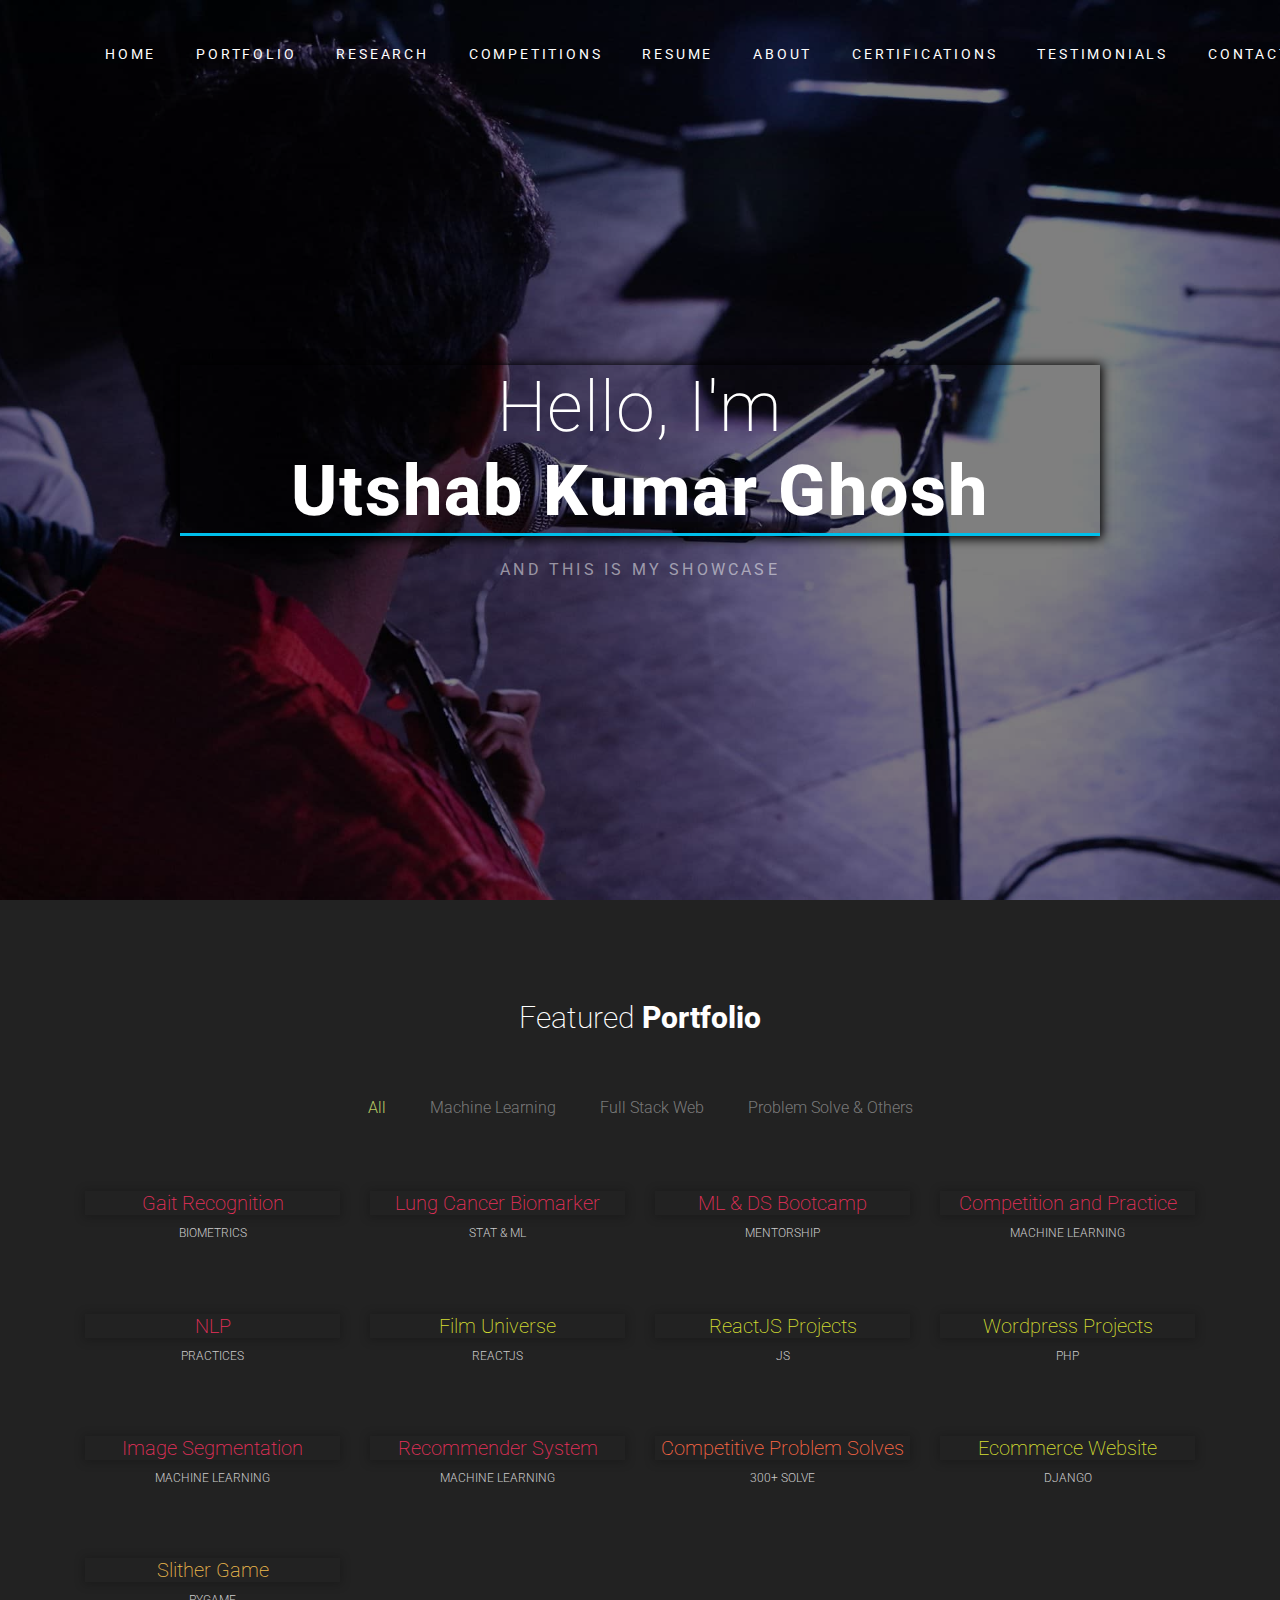
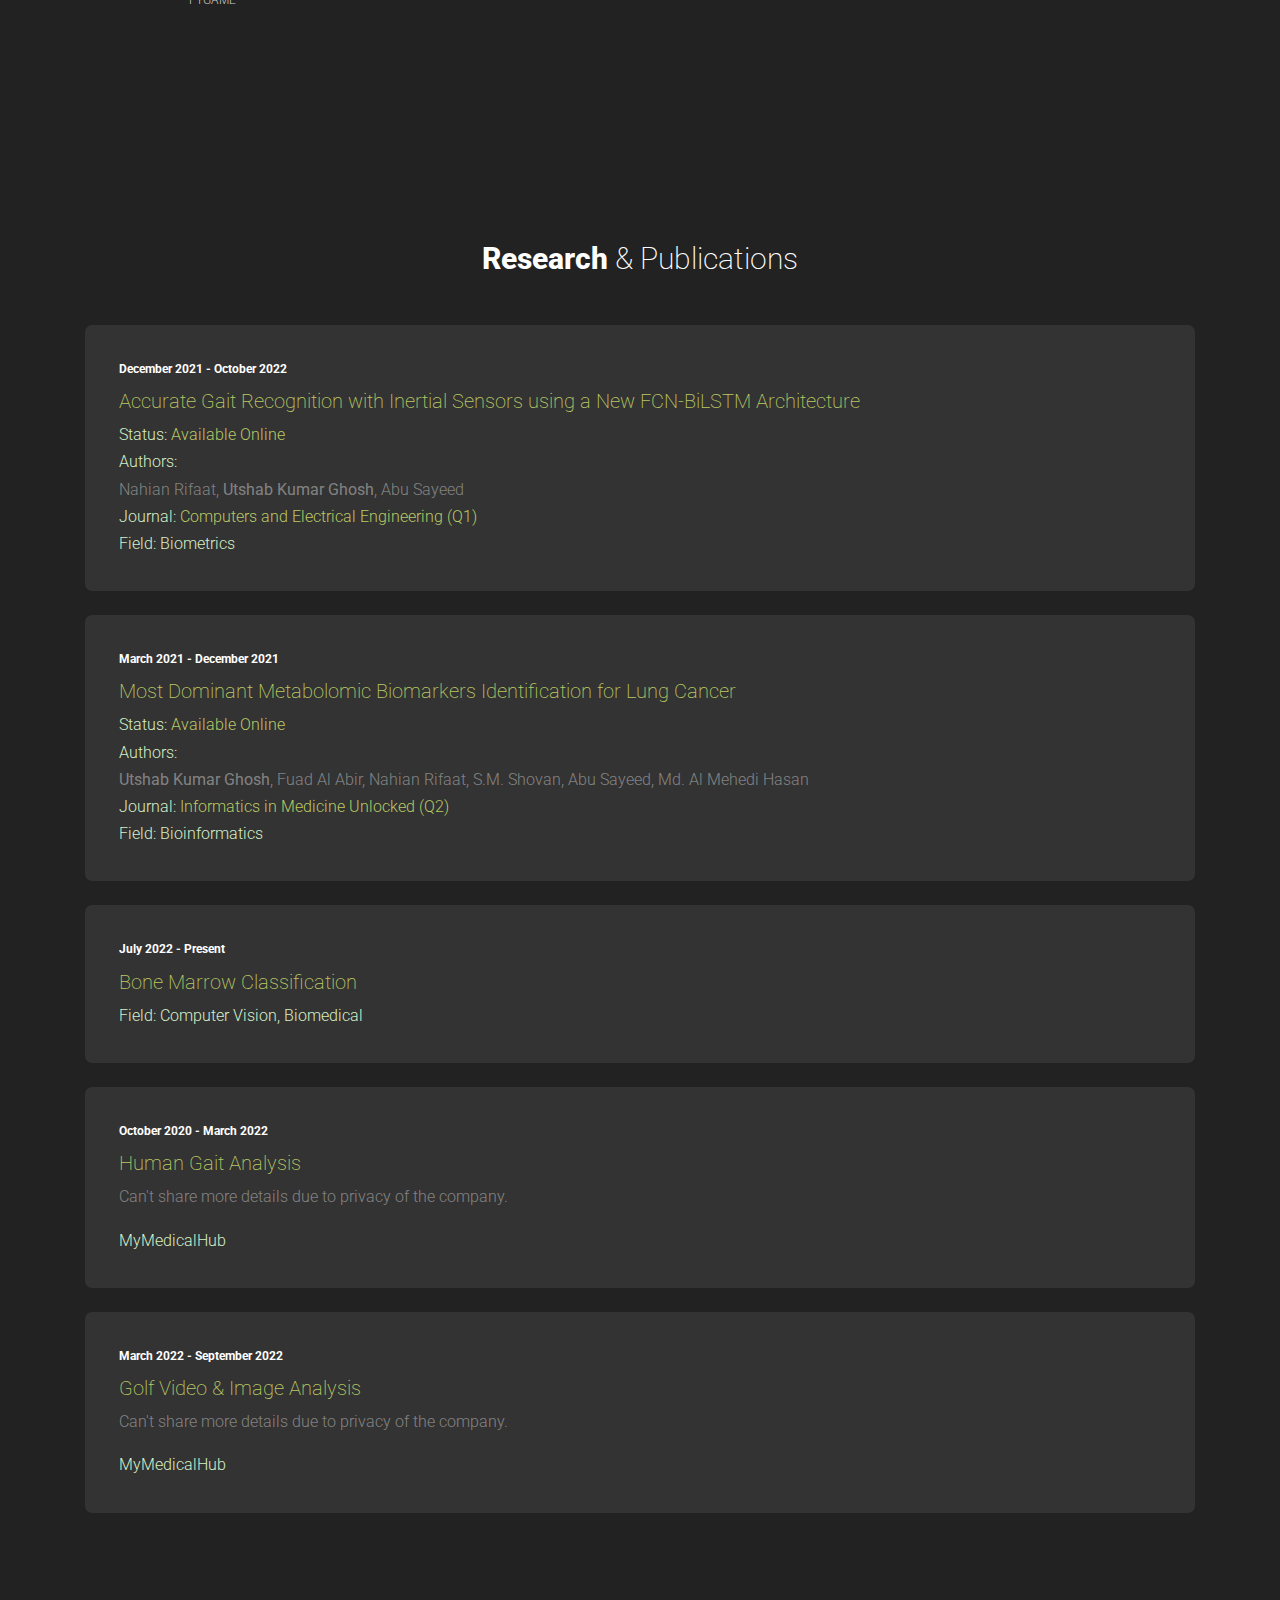
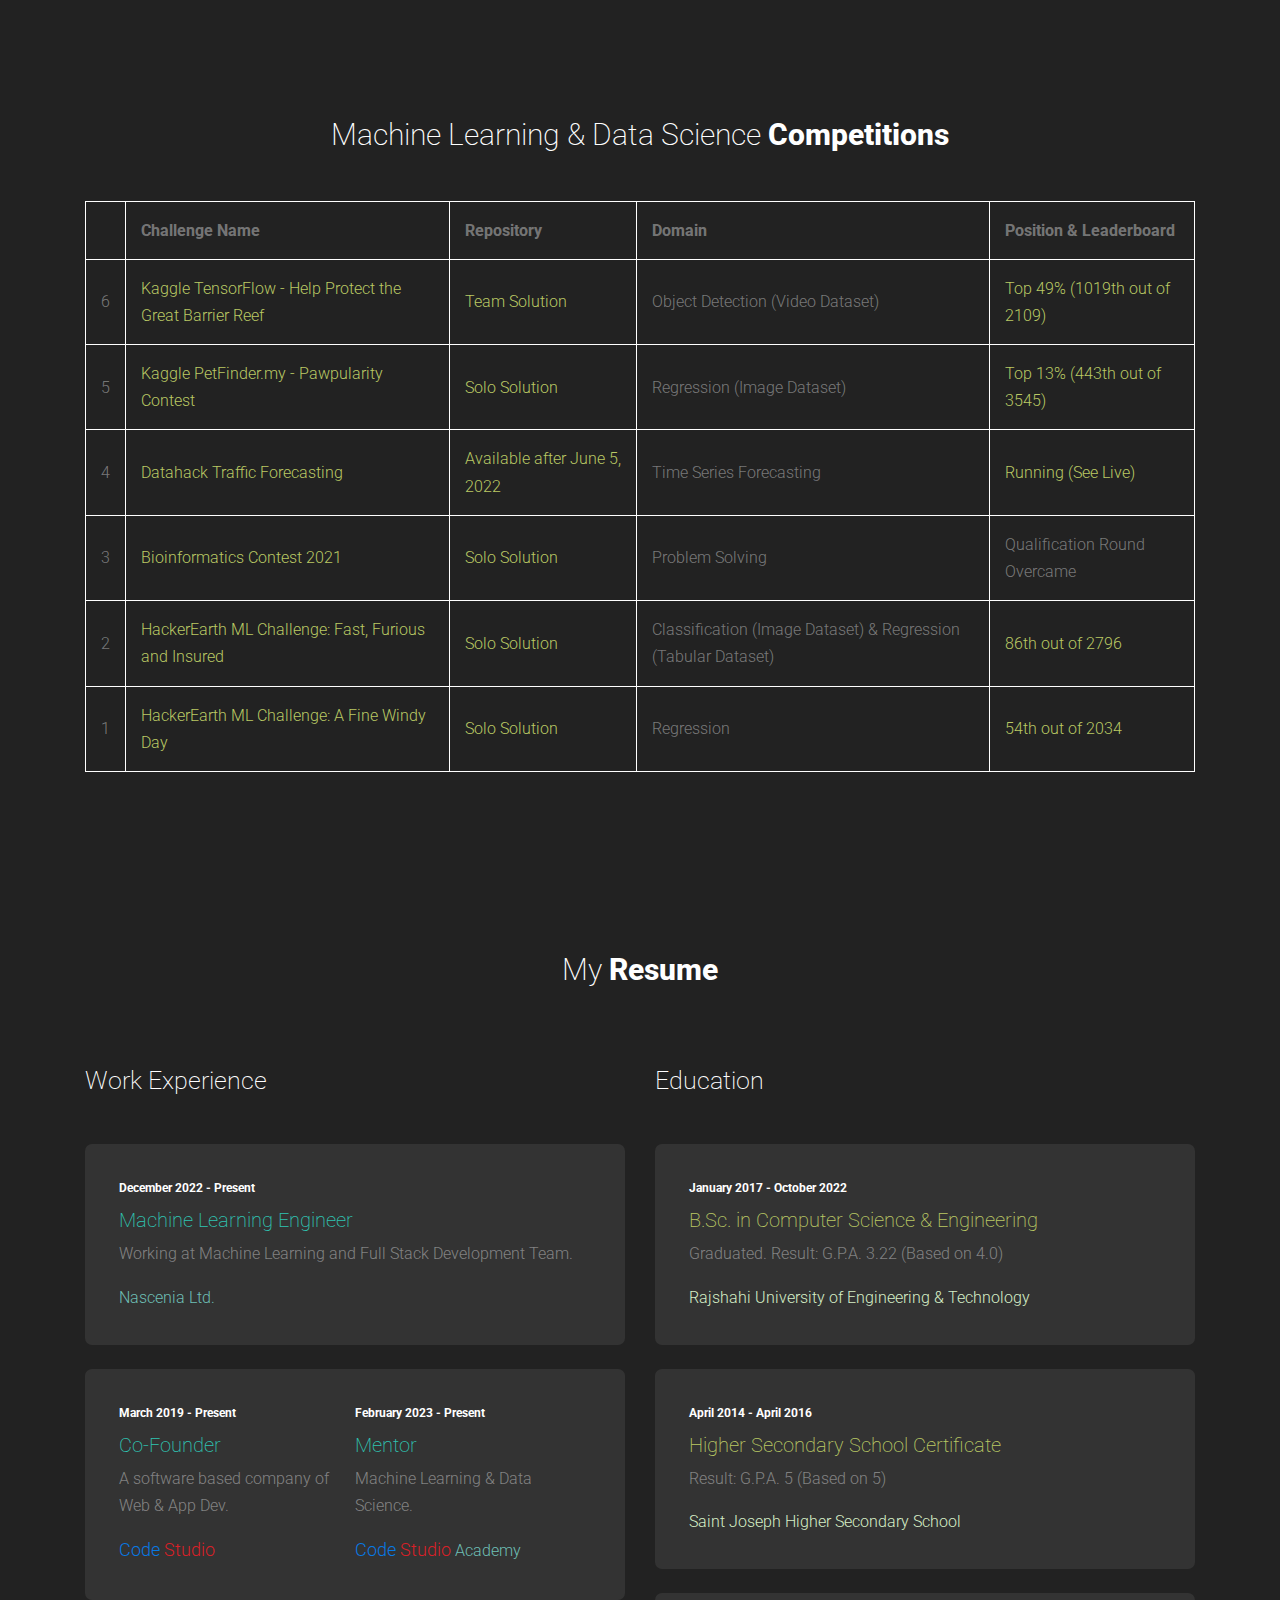
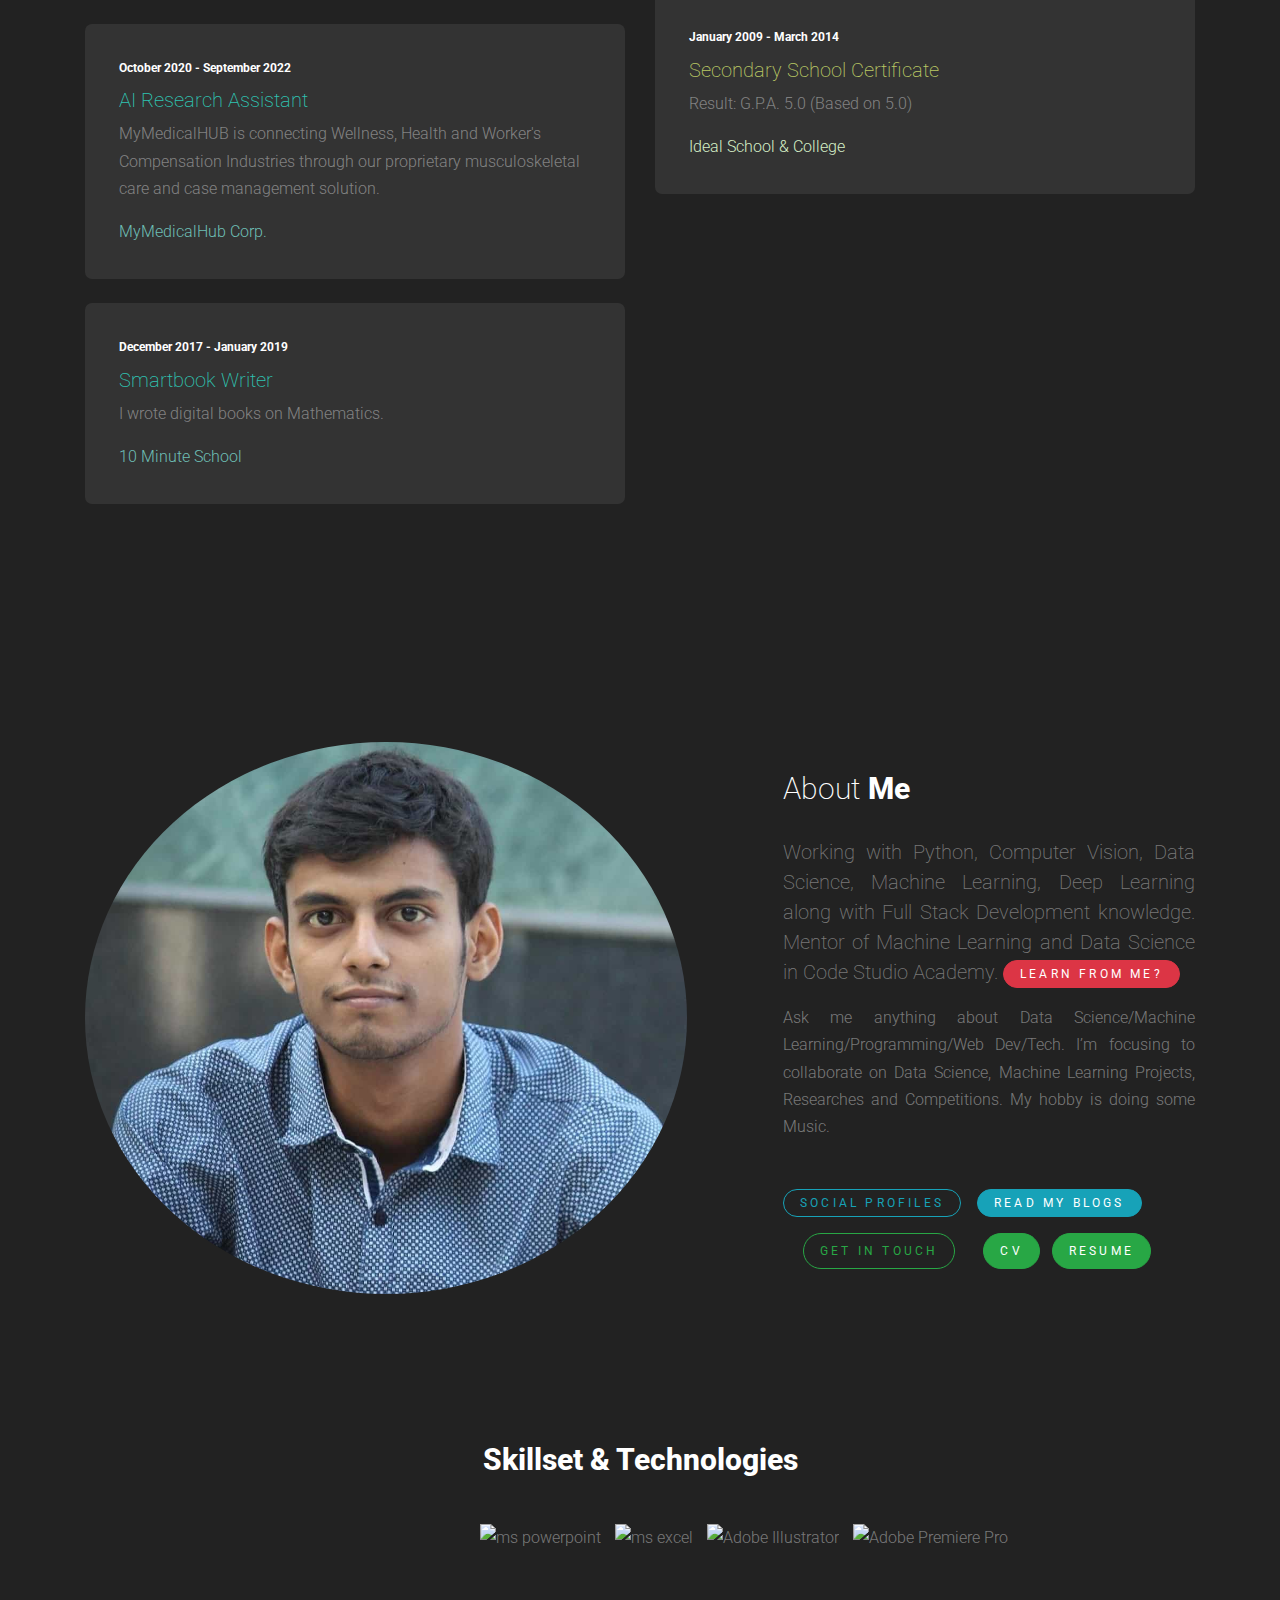
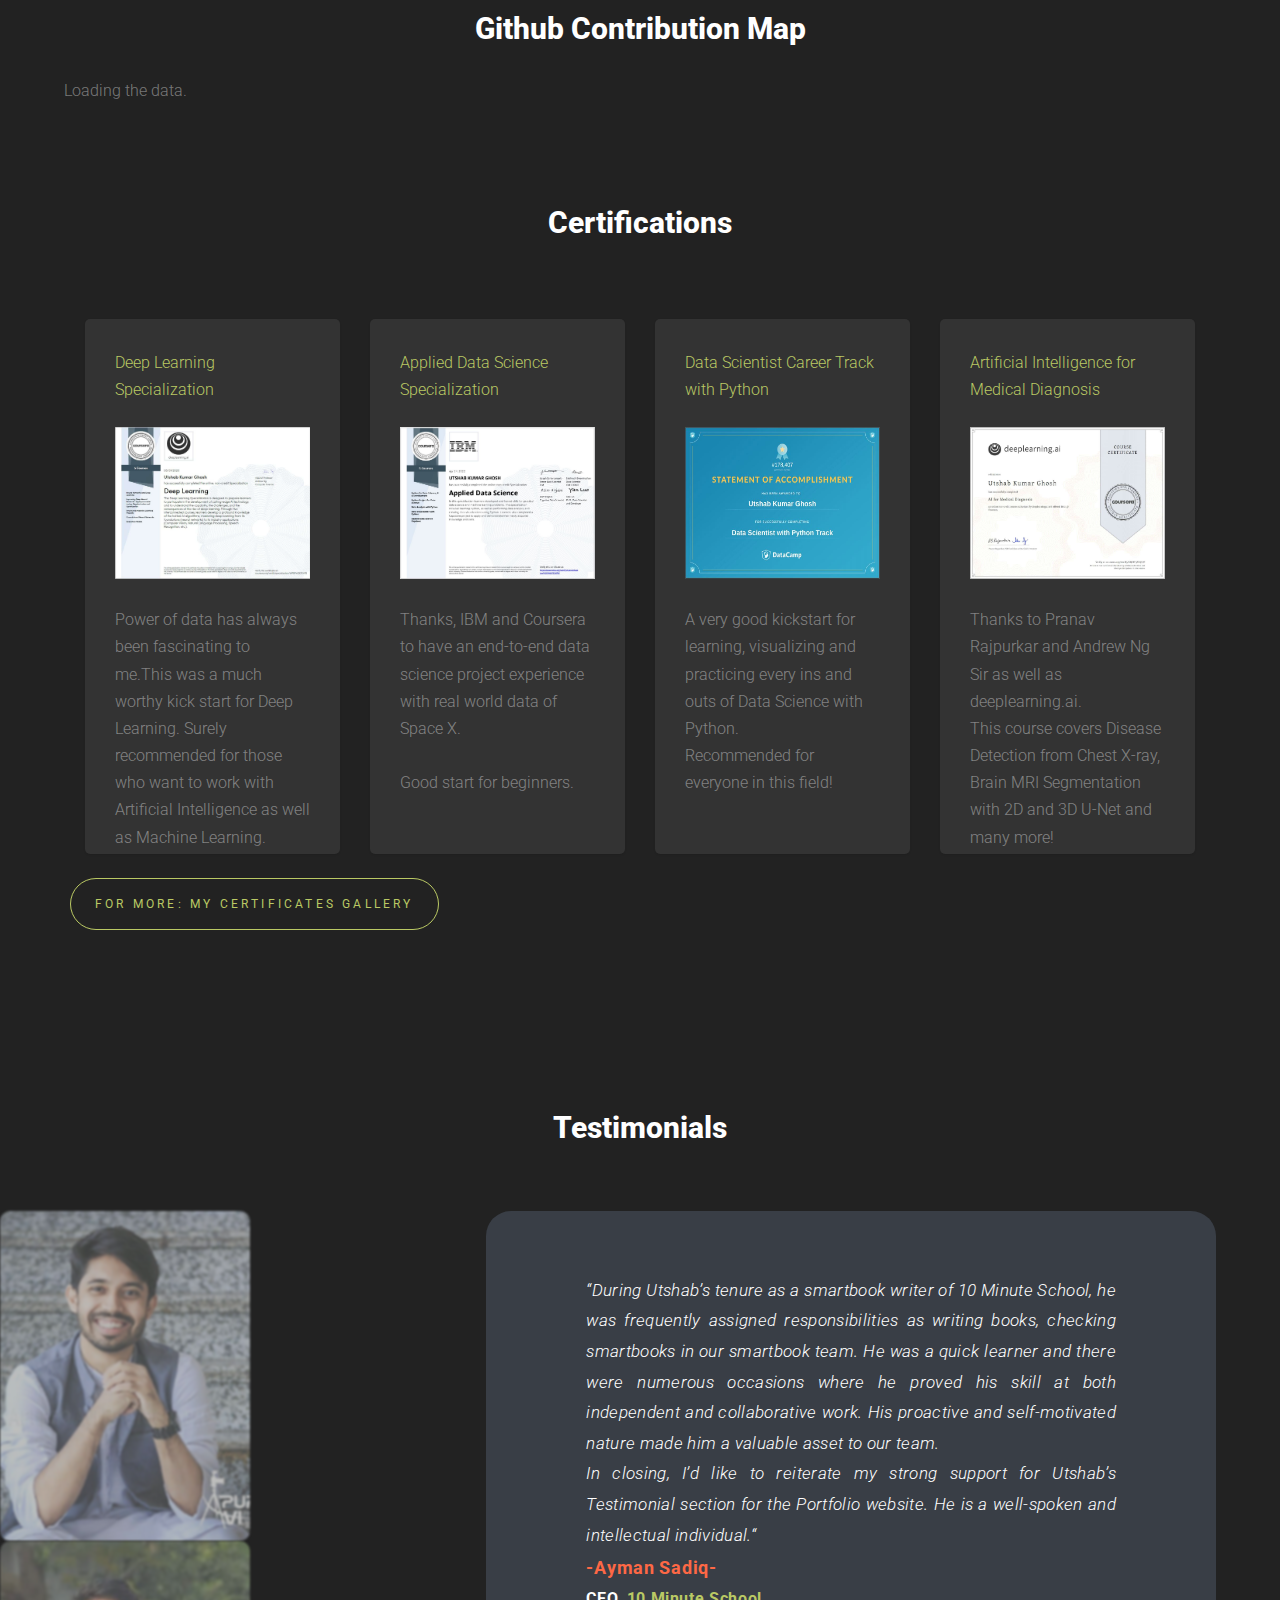
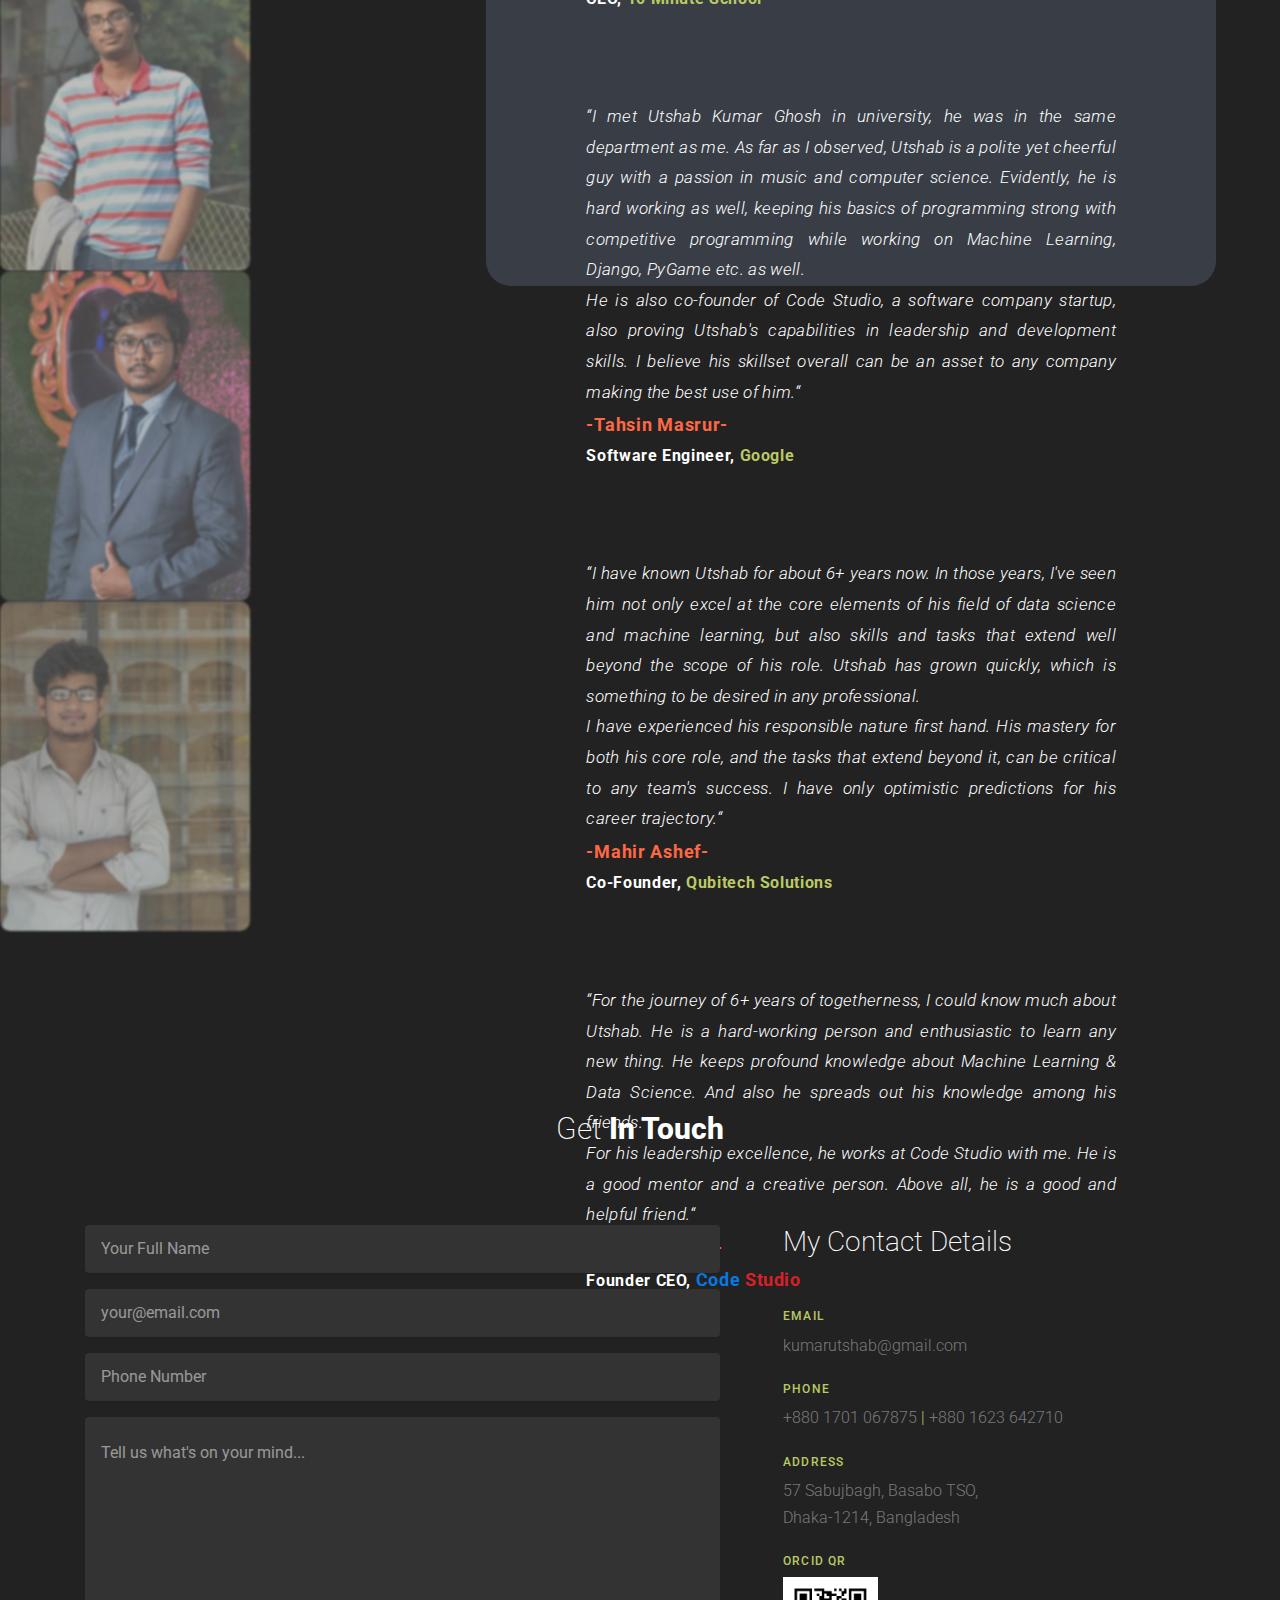
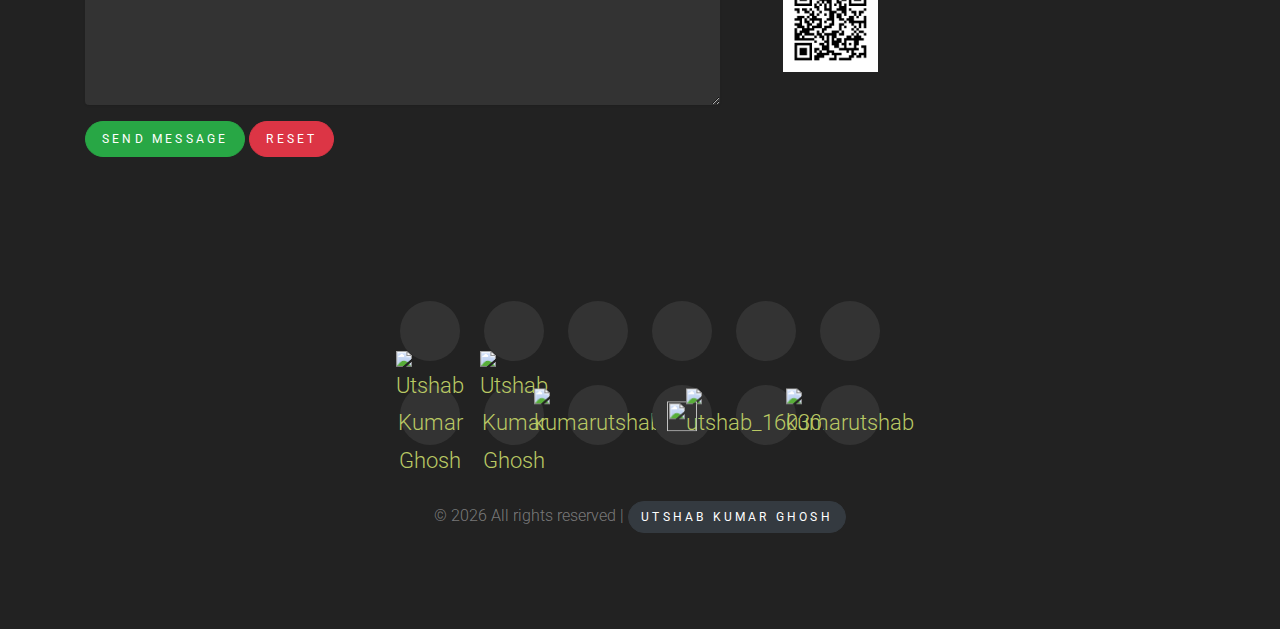
==== commit 0e528580: "updated designation" ====
--- a/index.html
+++ b/index.html
@@ -508,7 +508,7 @@
 
 					<div class="resume-item mb-4 exp">
 						<span class="date"><span class="icon-calendar"></span> December 2022 - Present</span>
-						<h3>Jr. Software Engineer</h3>
+						<h3>Machine Learning Engineer</h3>
 						<p>Working at Machine Learning and Full Stack Development Team.
 						</p>
 						<a href="https://nascenia.com/" target="_blank"><span class="exp">Nascenia Ltd.</span></a>
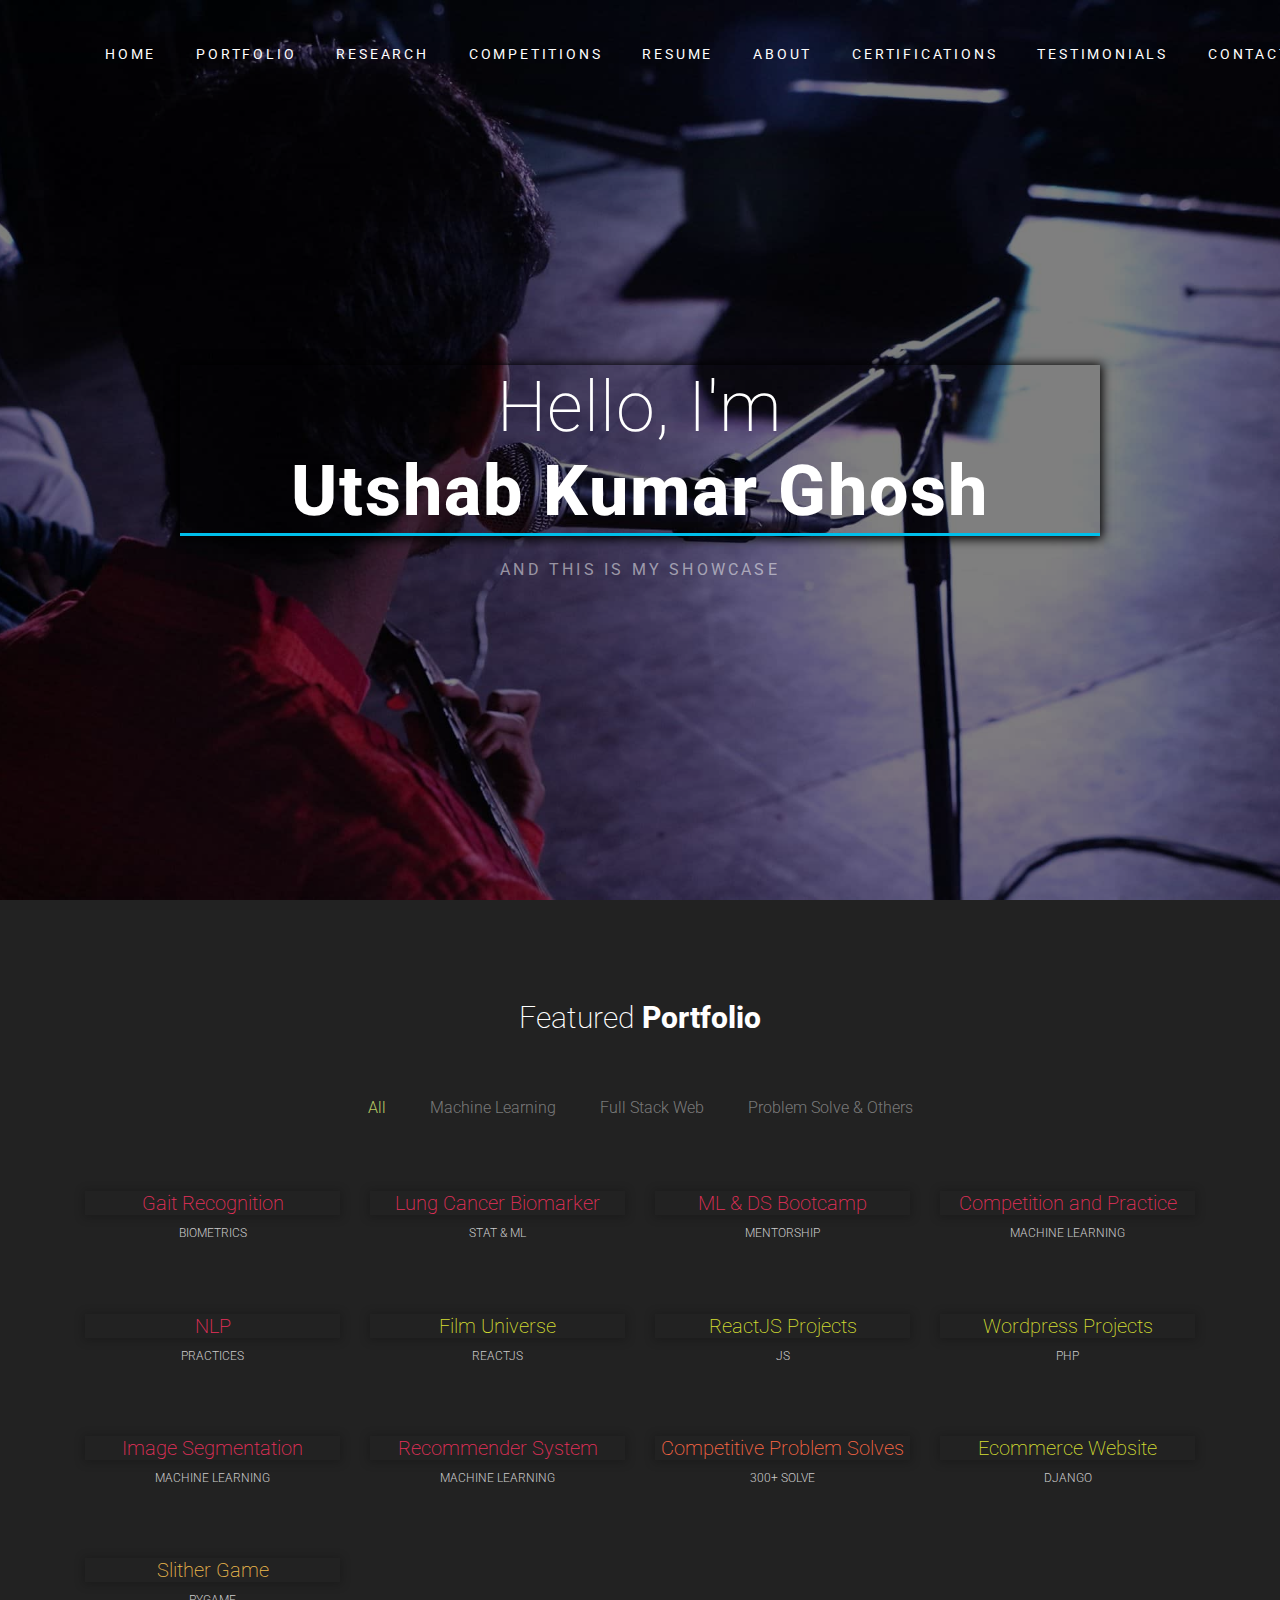
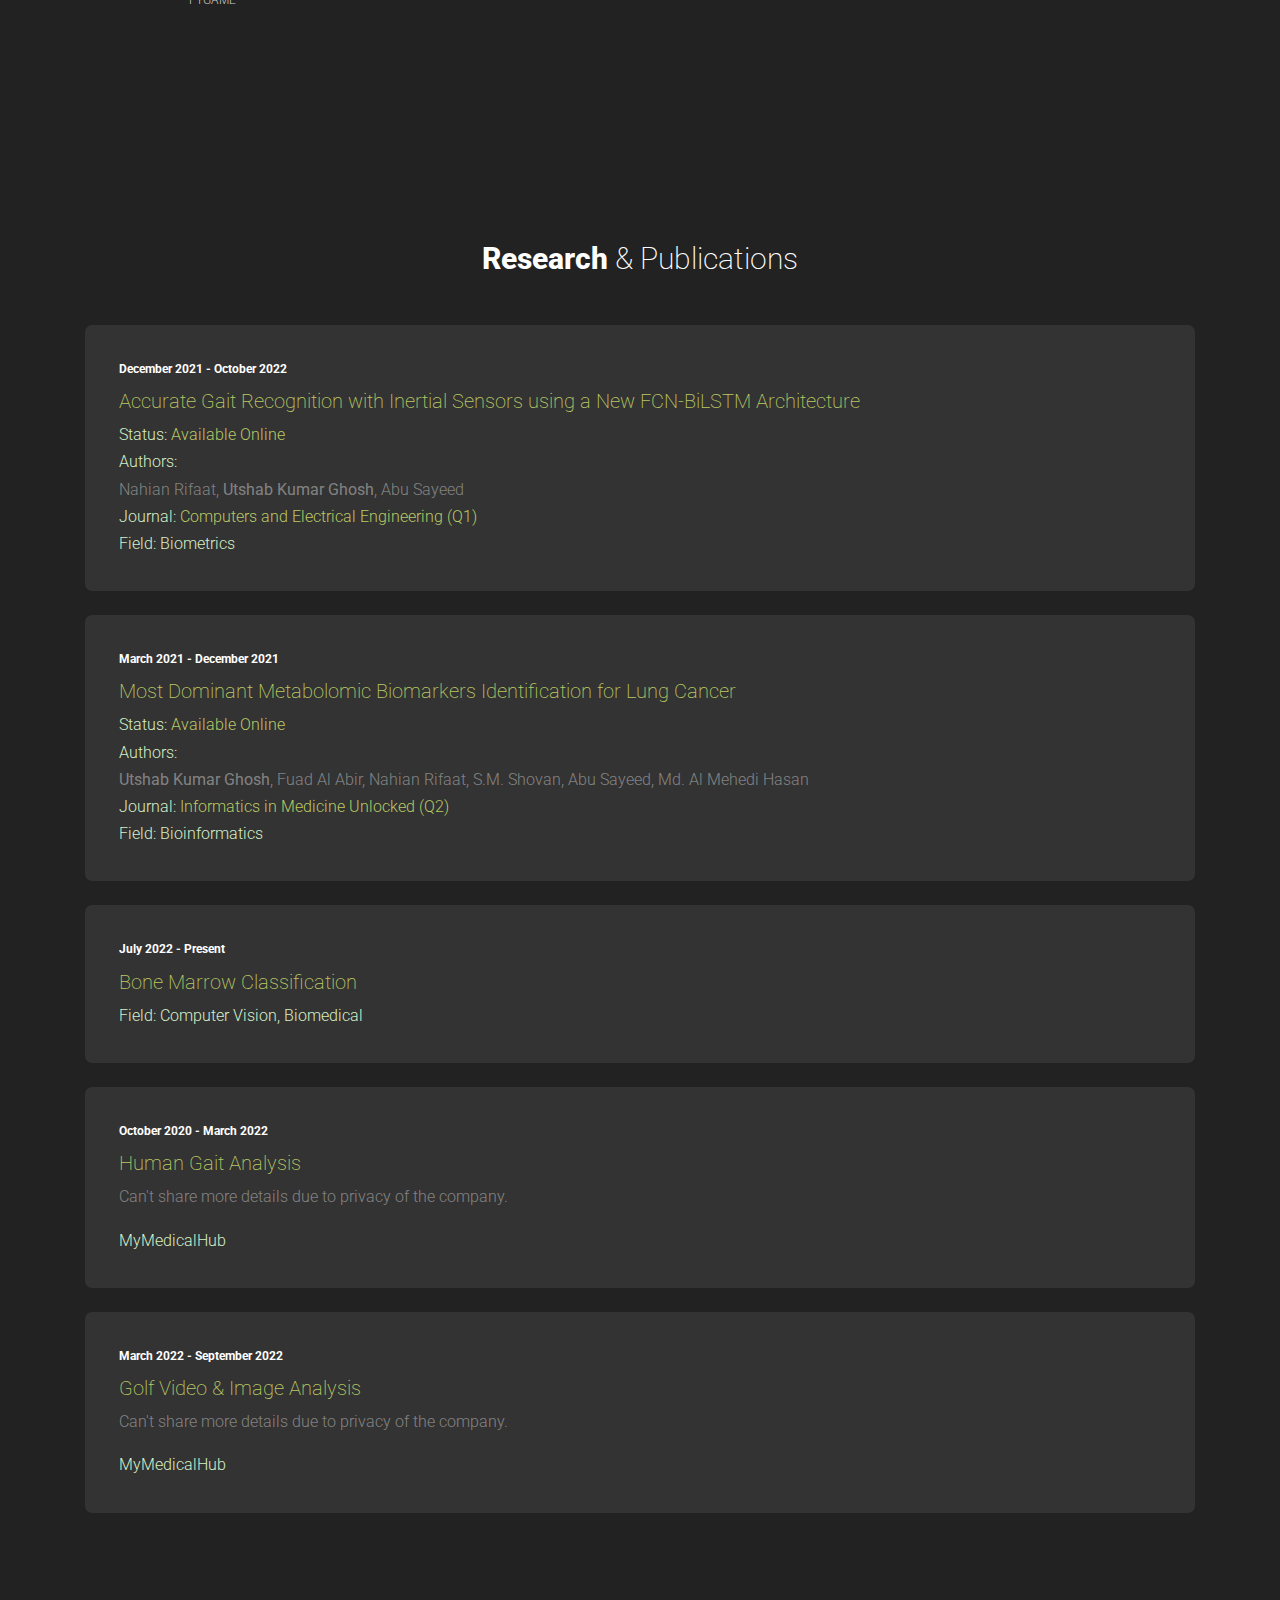
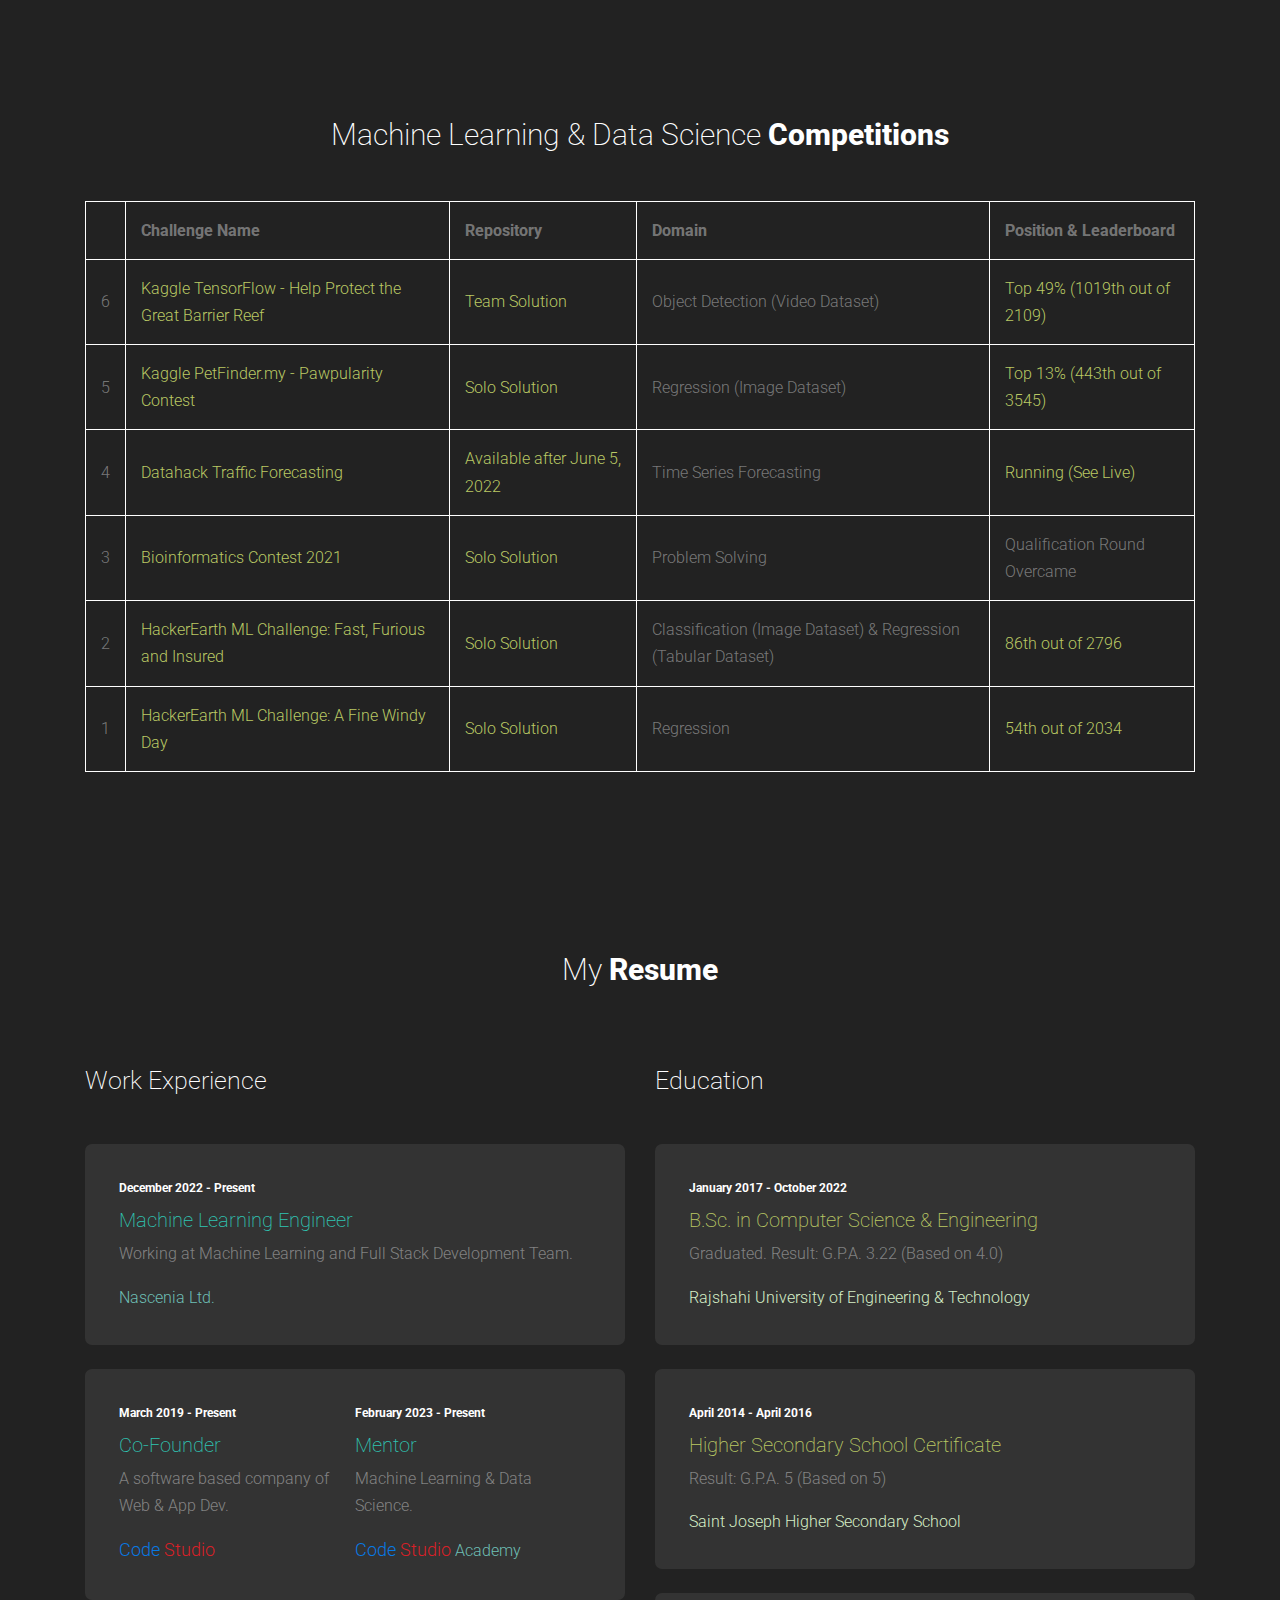
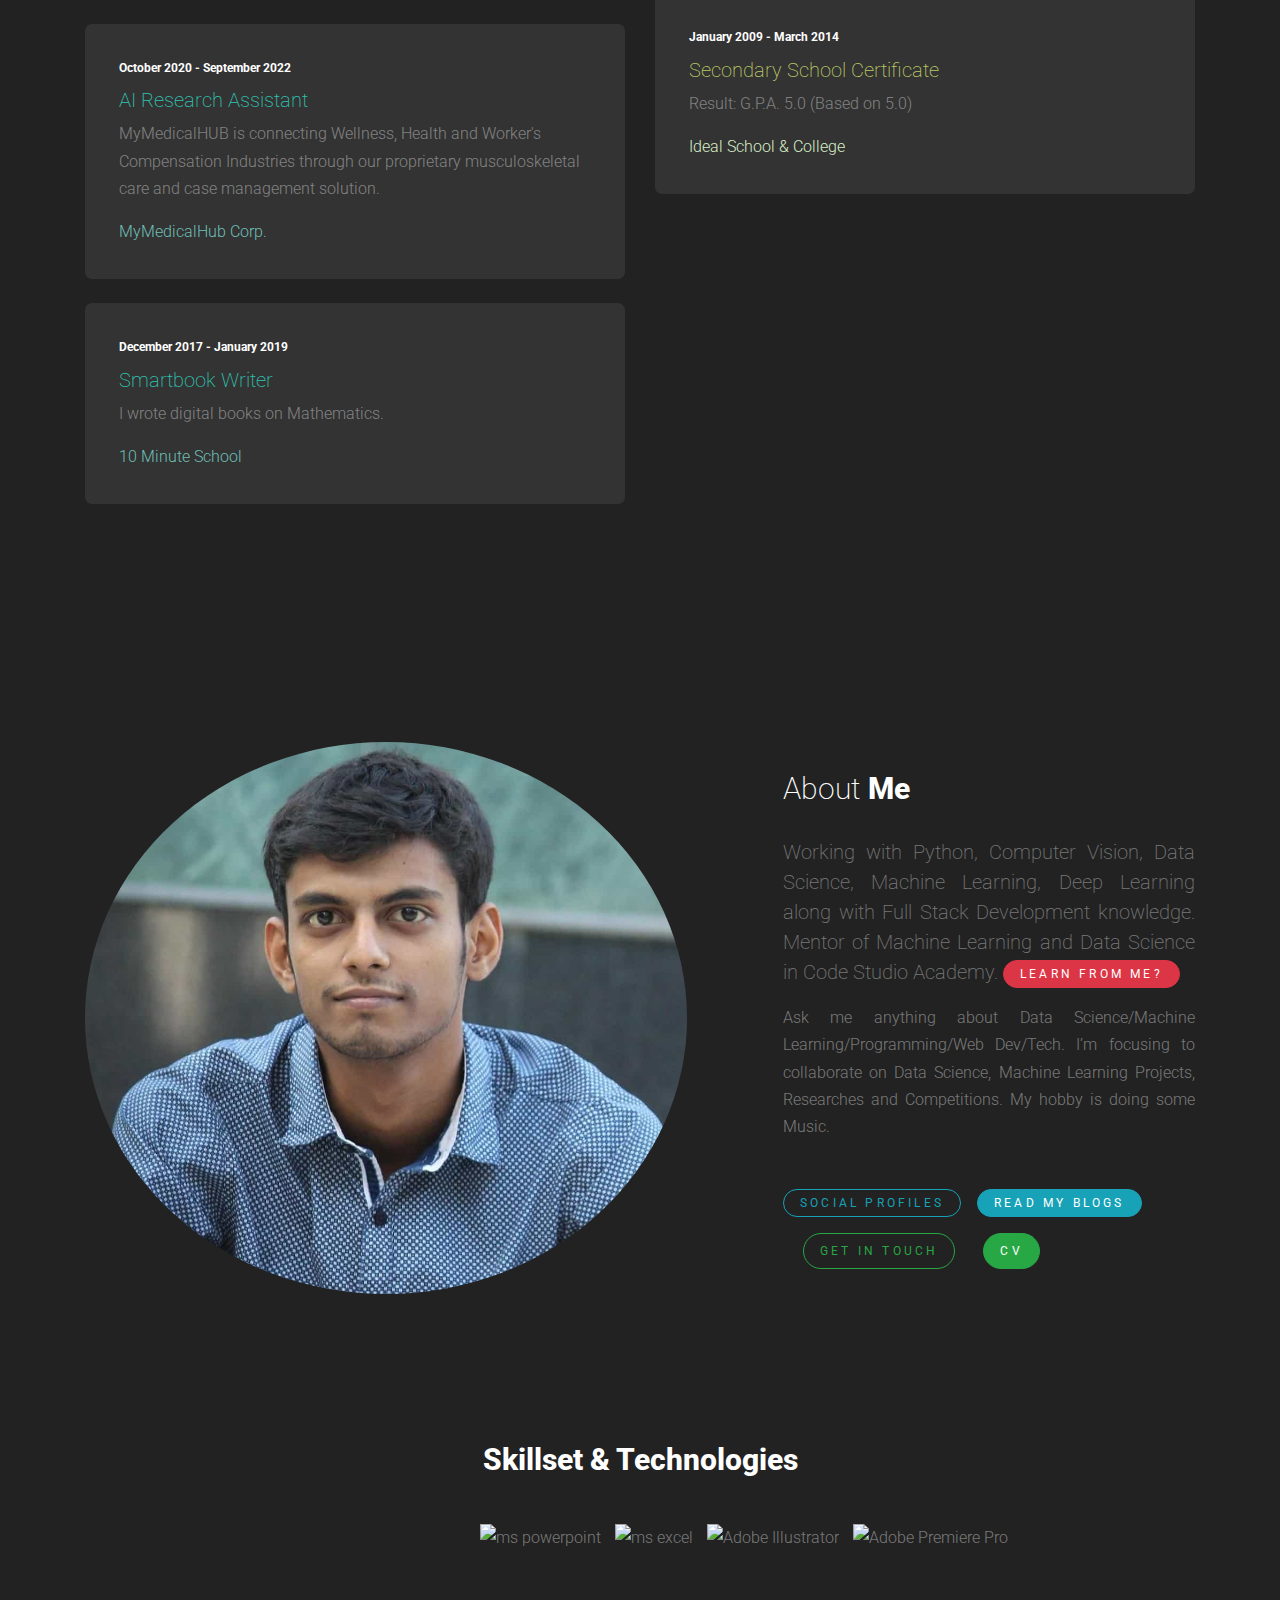
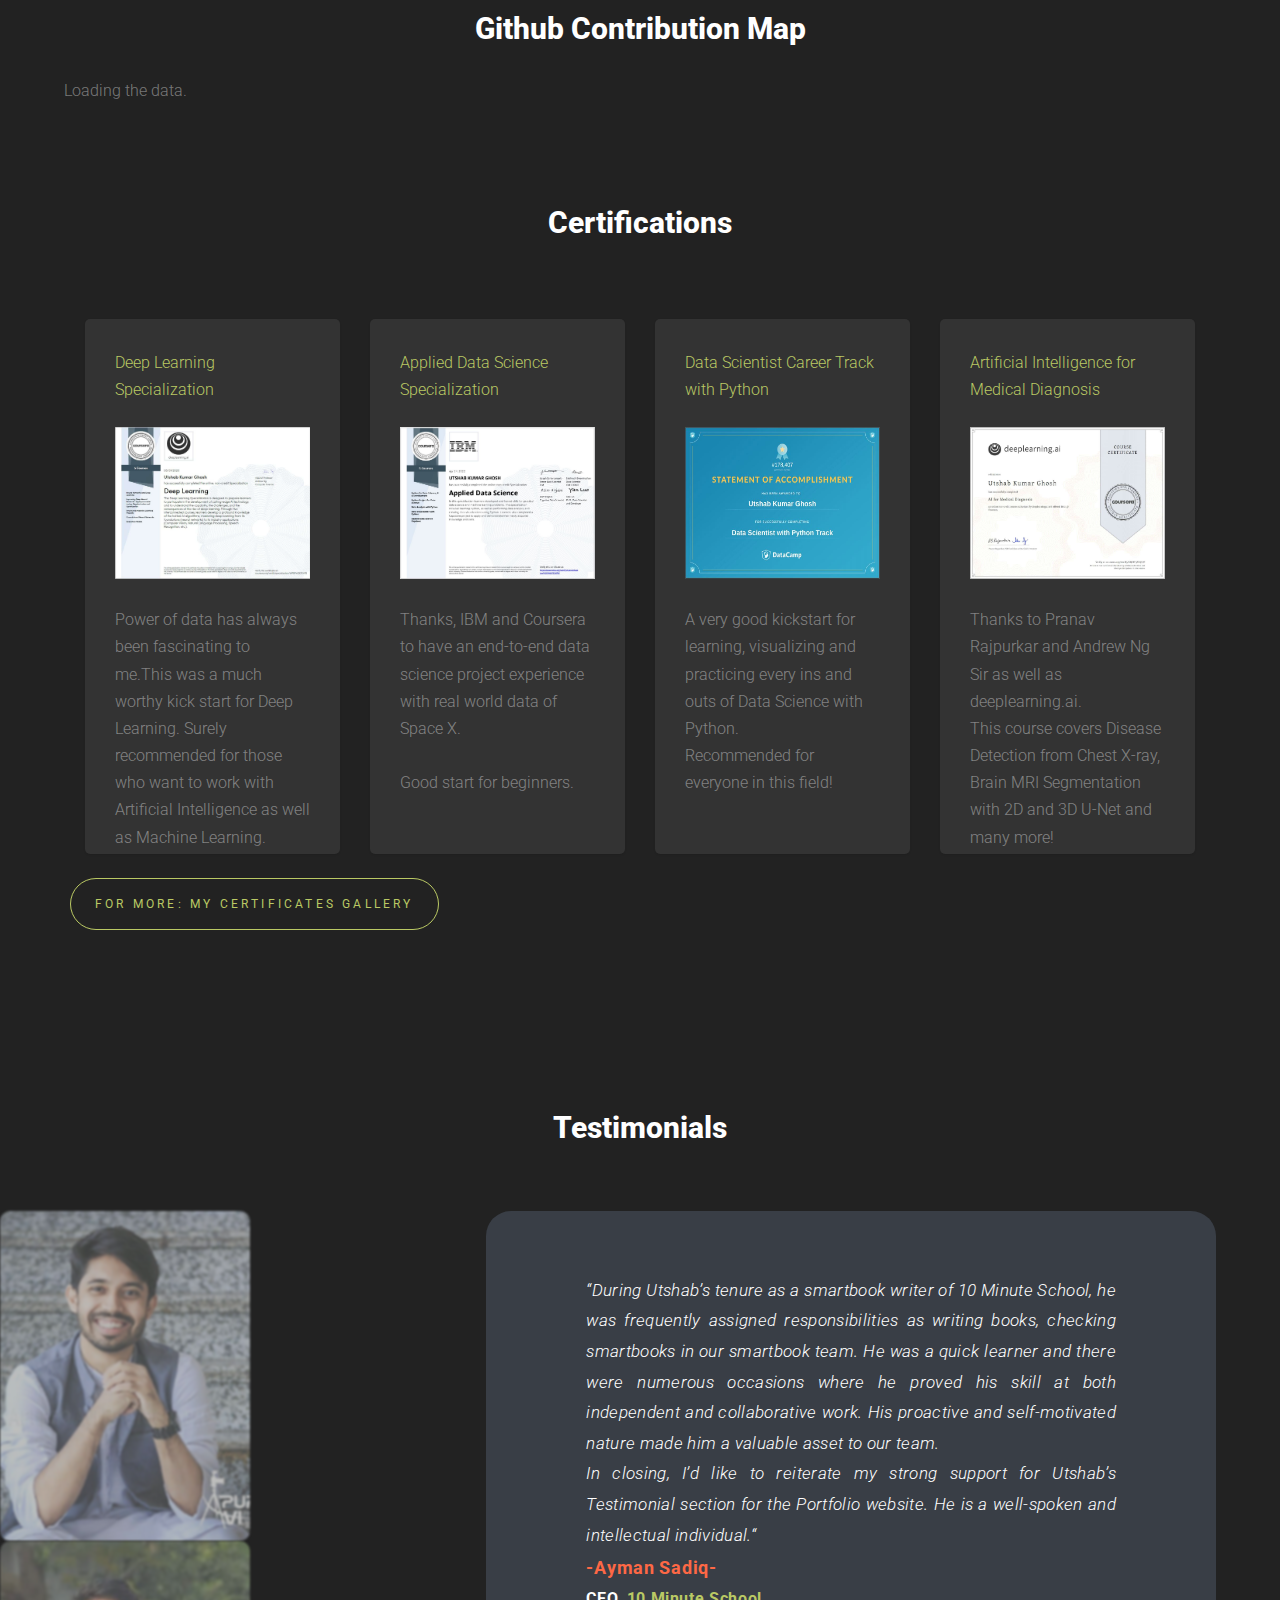
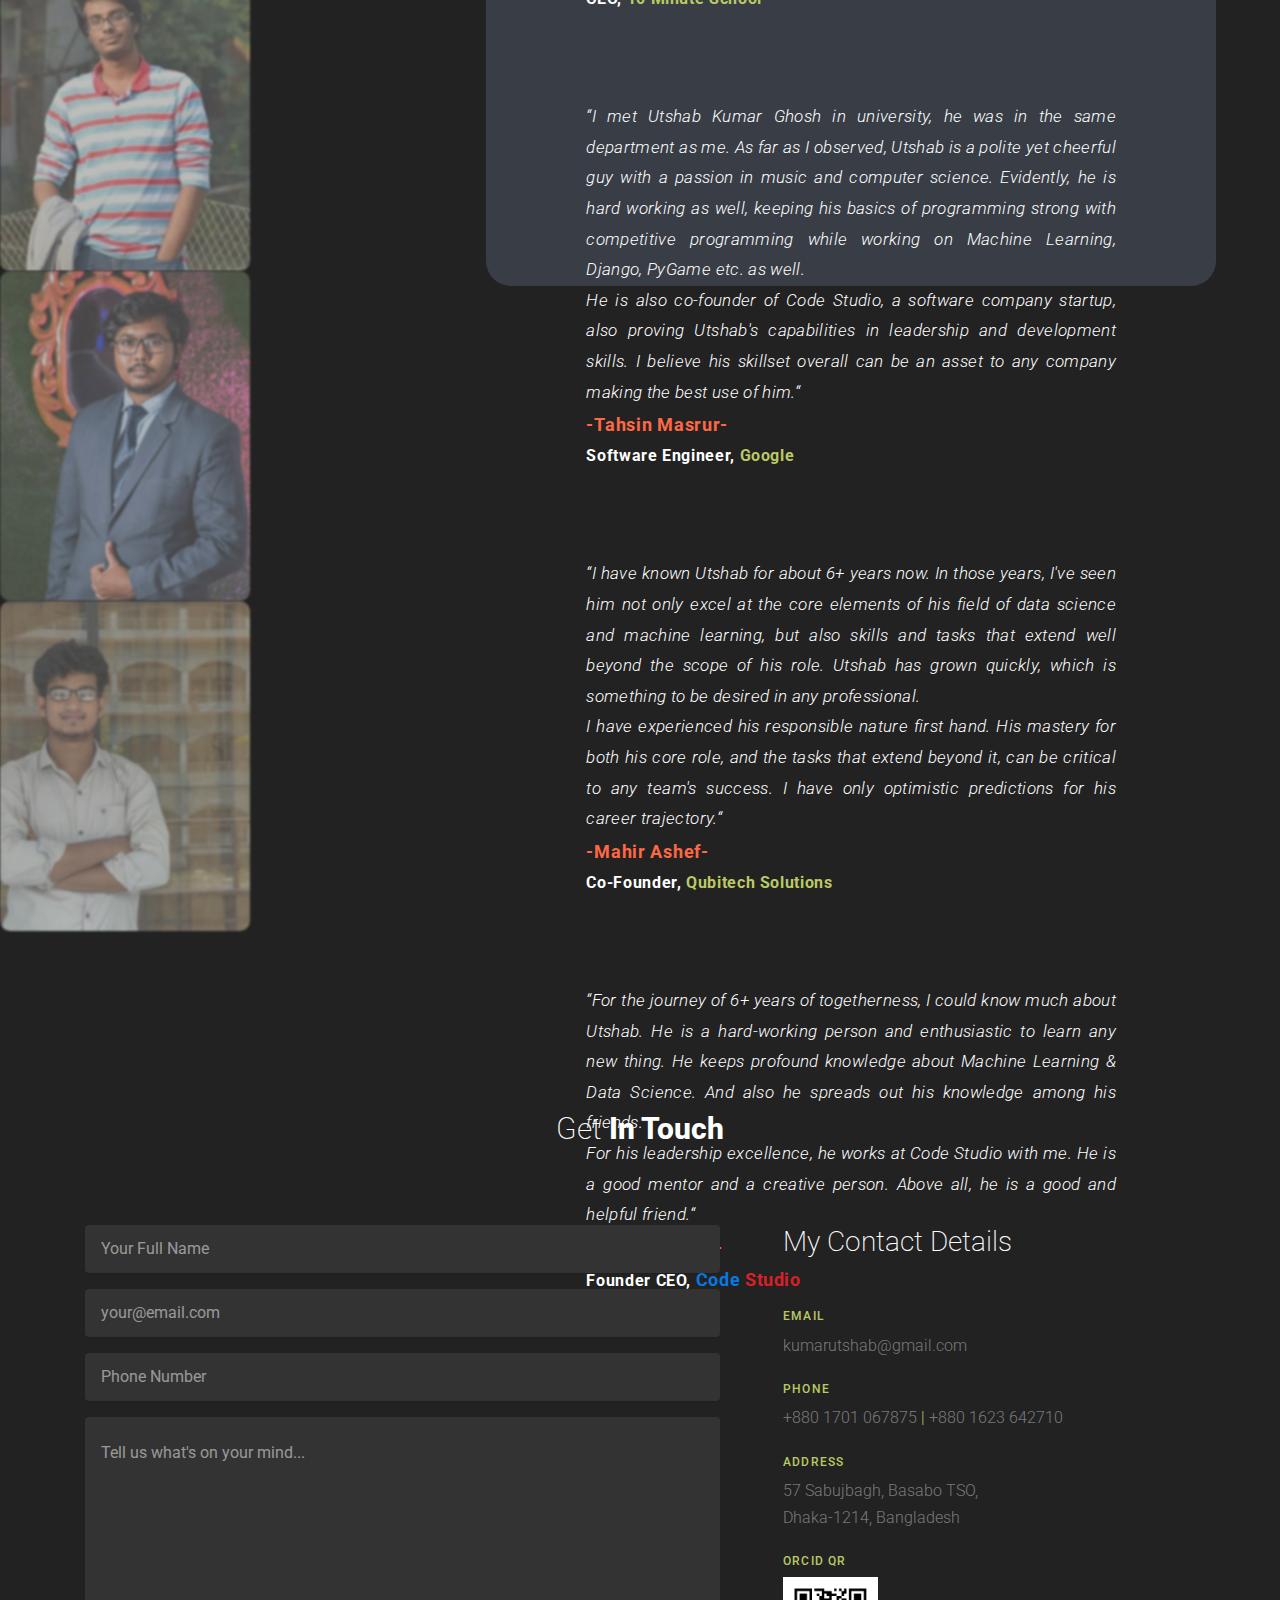
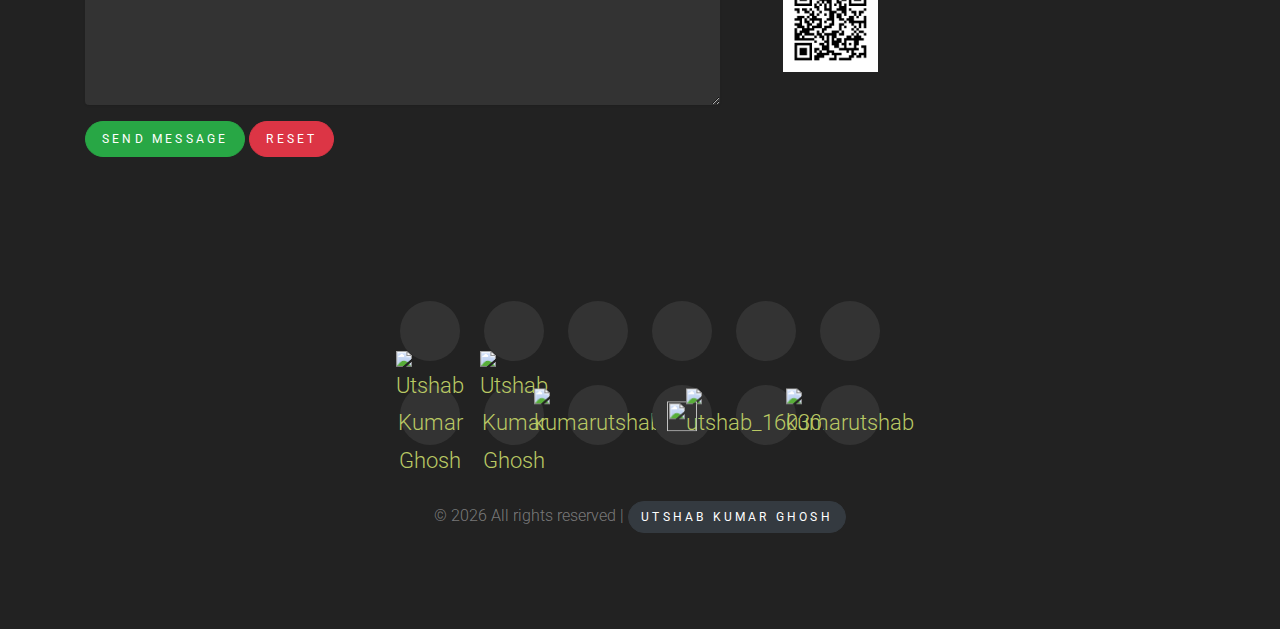
==== commit 6e1eecfd: "Removed Resume button, mior change in CV" ====
--- a/index.html
+++ b/index.html
@@ -675,13 +675,13 @@
 						<a href="#section-contact" id="btn-social"
 							class="btn btn-outline-success px-3 py-2 btn-sm smoothscroll">Get in Touch</a>
 						&nbsp;&nbsp;&nbsp;&nbsp;&nbsp;
-						<a href="pdf/CV_UTSHAB KUMAR GHOSH_B.Sc. in CSE.pdf"
-							download="CV_UTSHAB KUMAR GHOSH_B.Sc. in CSE.pdf" target='_blank' id="btn-social"
+						<a href="pdf/CV - Utshab Kumar Ghosh - ML Engineer & Researcher.pdf"
+							download="CV - Utshab Kumar Ghosh - ML Engineer & Researcher.pdf" target='_blank' id="btn-social"
 							class="btn btn-success px-3 py-2 btn-sm smoothscroll">CV</a>
 						&nbsp;
-						<a href="pdf/resume_UTSHAB KUMAR GHOSH_B.Sc. in CSE.pdf"
+						<!-- <a href="pdf/resume_UTSHAB KUMAR GHOSH_B.Sc. in CSE.pdf"
 							download="resume_UTSHAB KUMAR GHOSH_B.Sc. in CSE.pdf" target='_blank' id="btn-social"
-							class="btn btn-success px-3 py-2 btn-sm smoothscroll">Resume</a>
+							class="btn btn-success px-3 py-2 btn-sm smoothscroll">Resume</a> -->
 					</p>
 				</div>
 			</div>
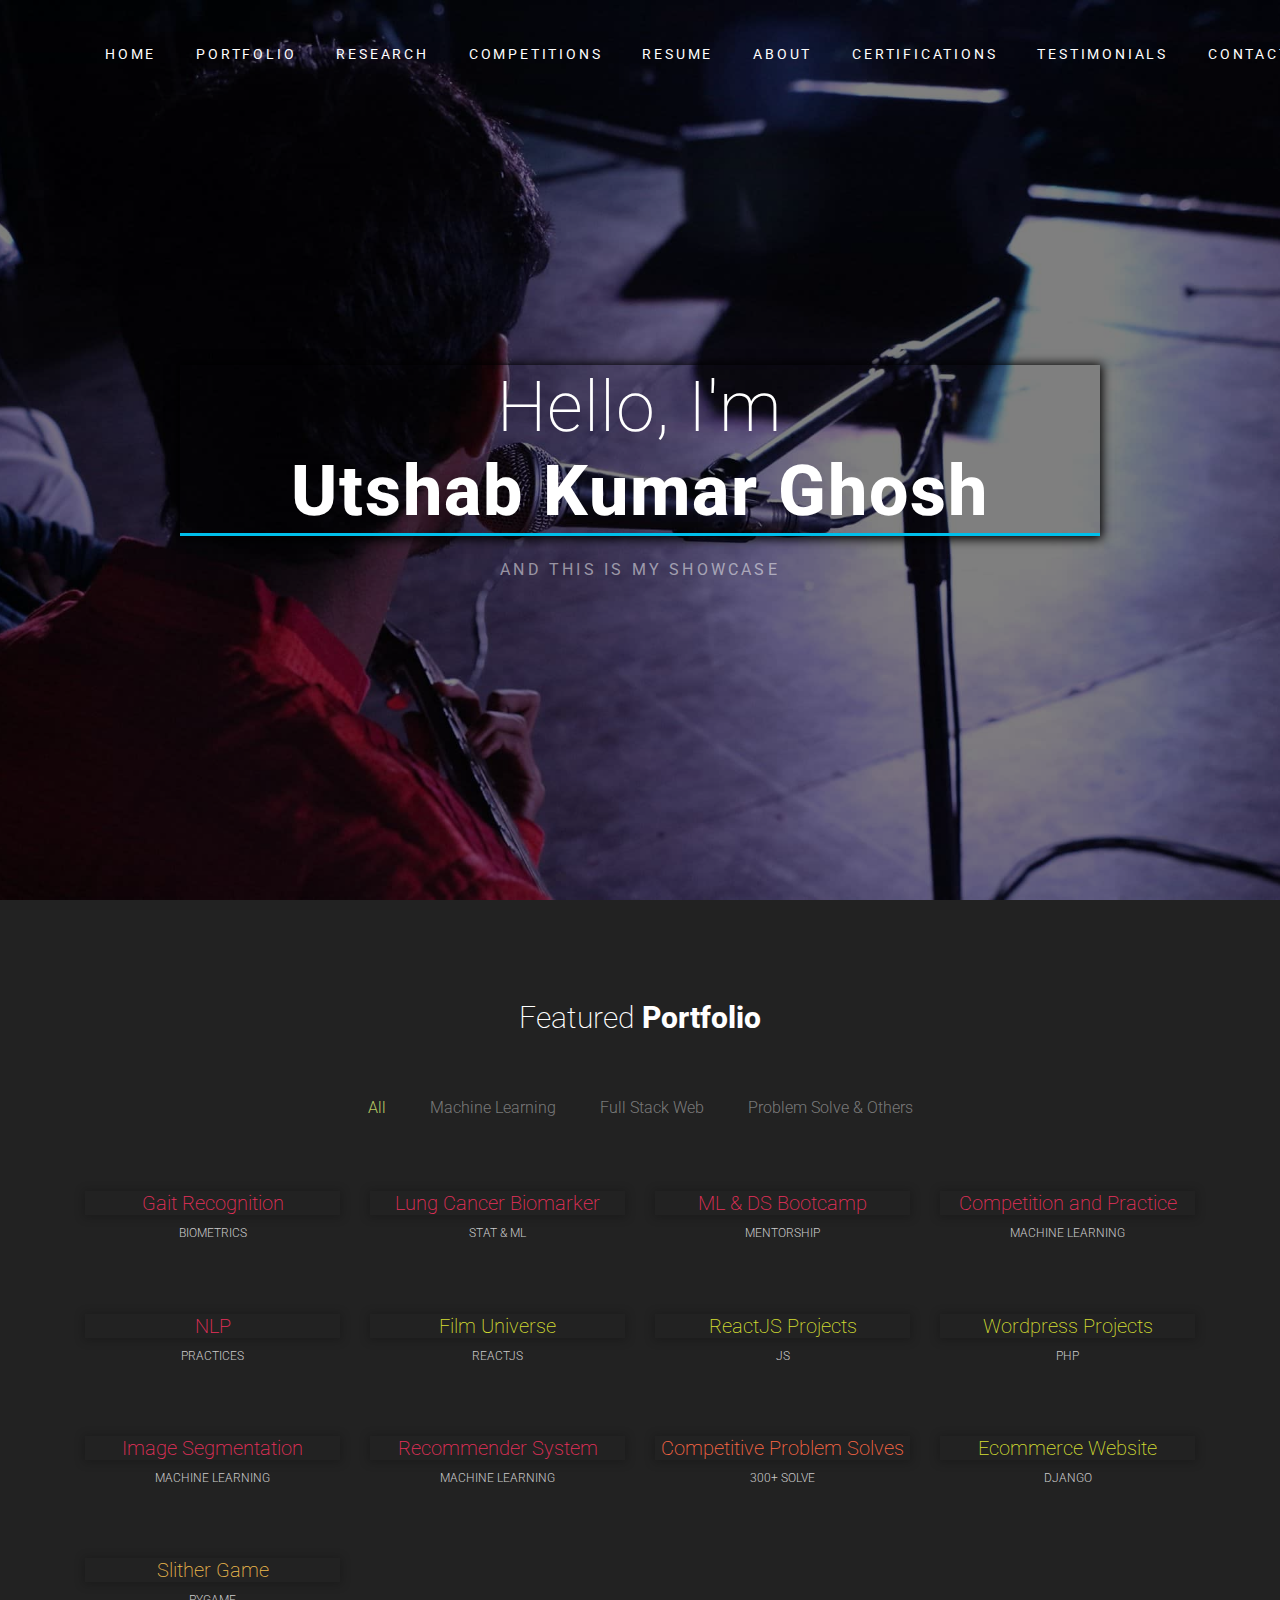
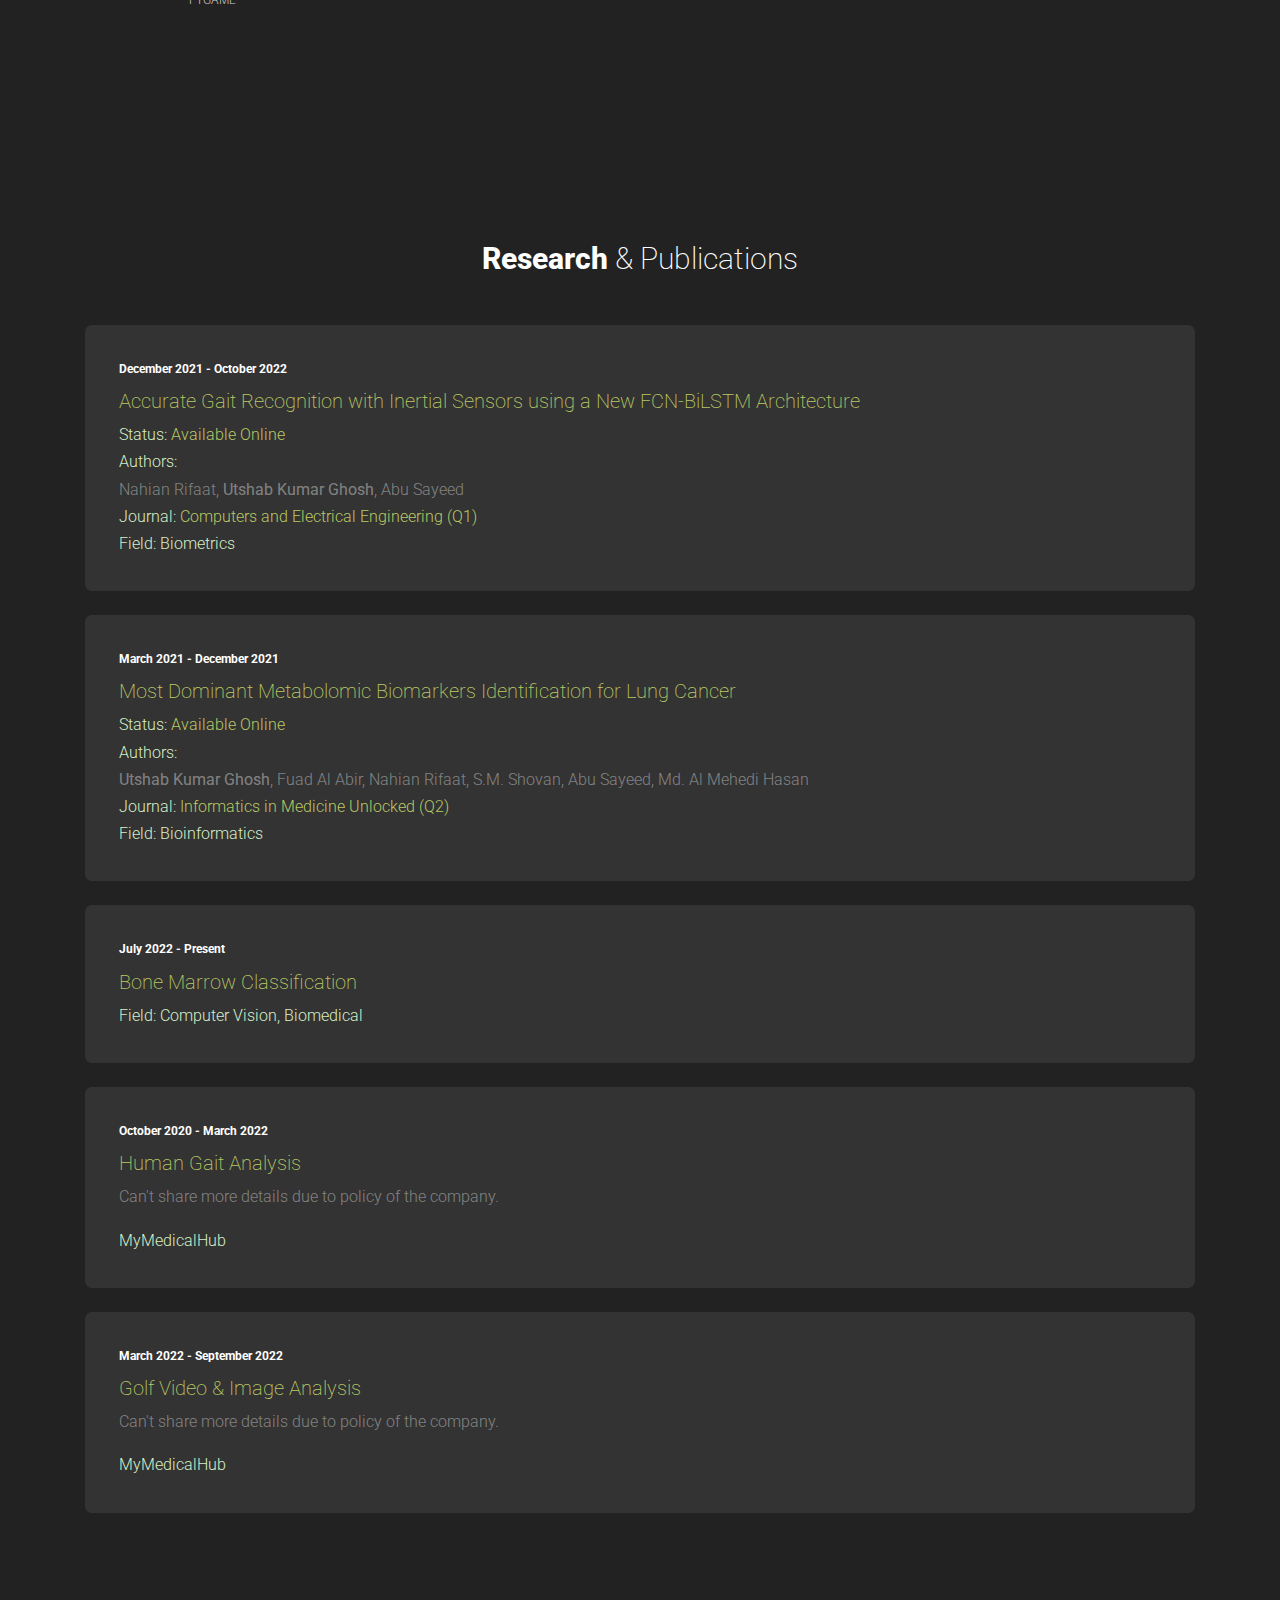
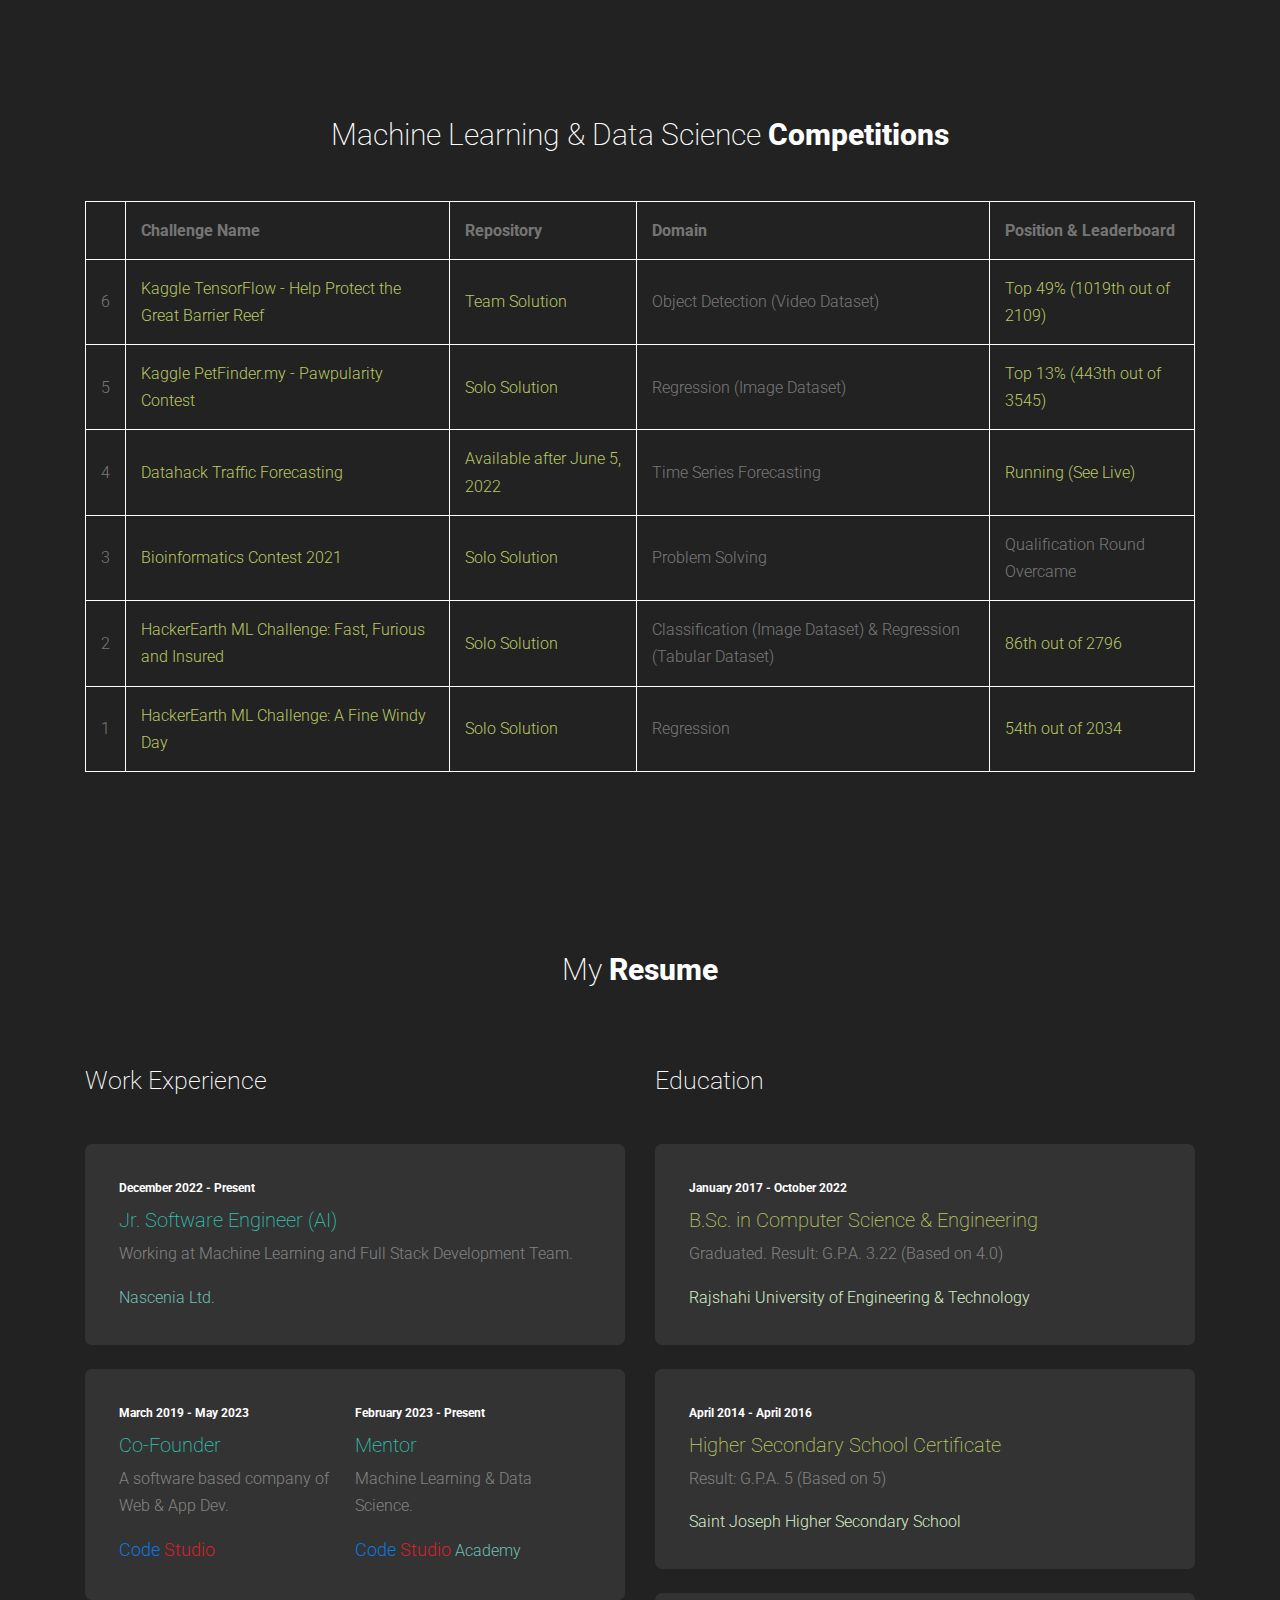
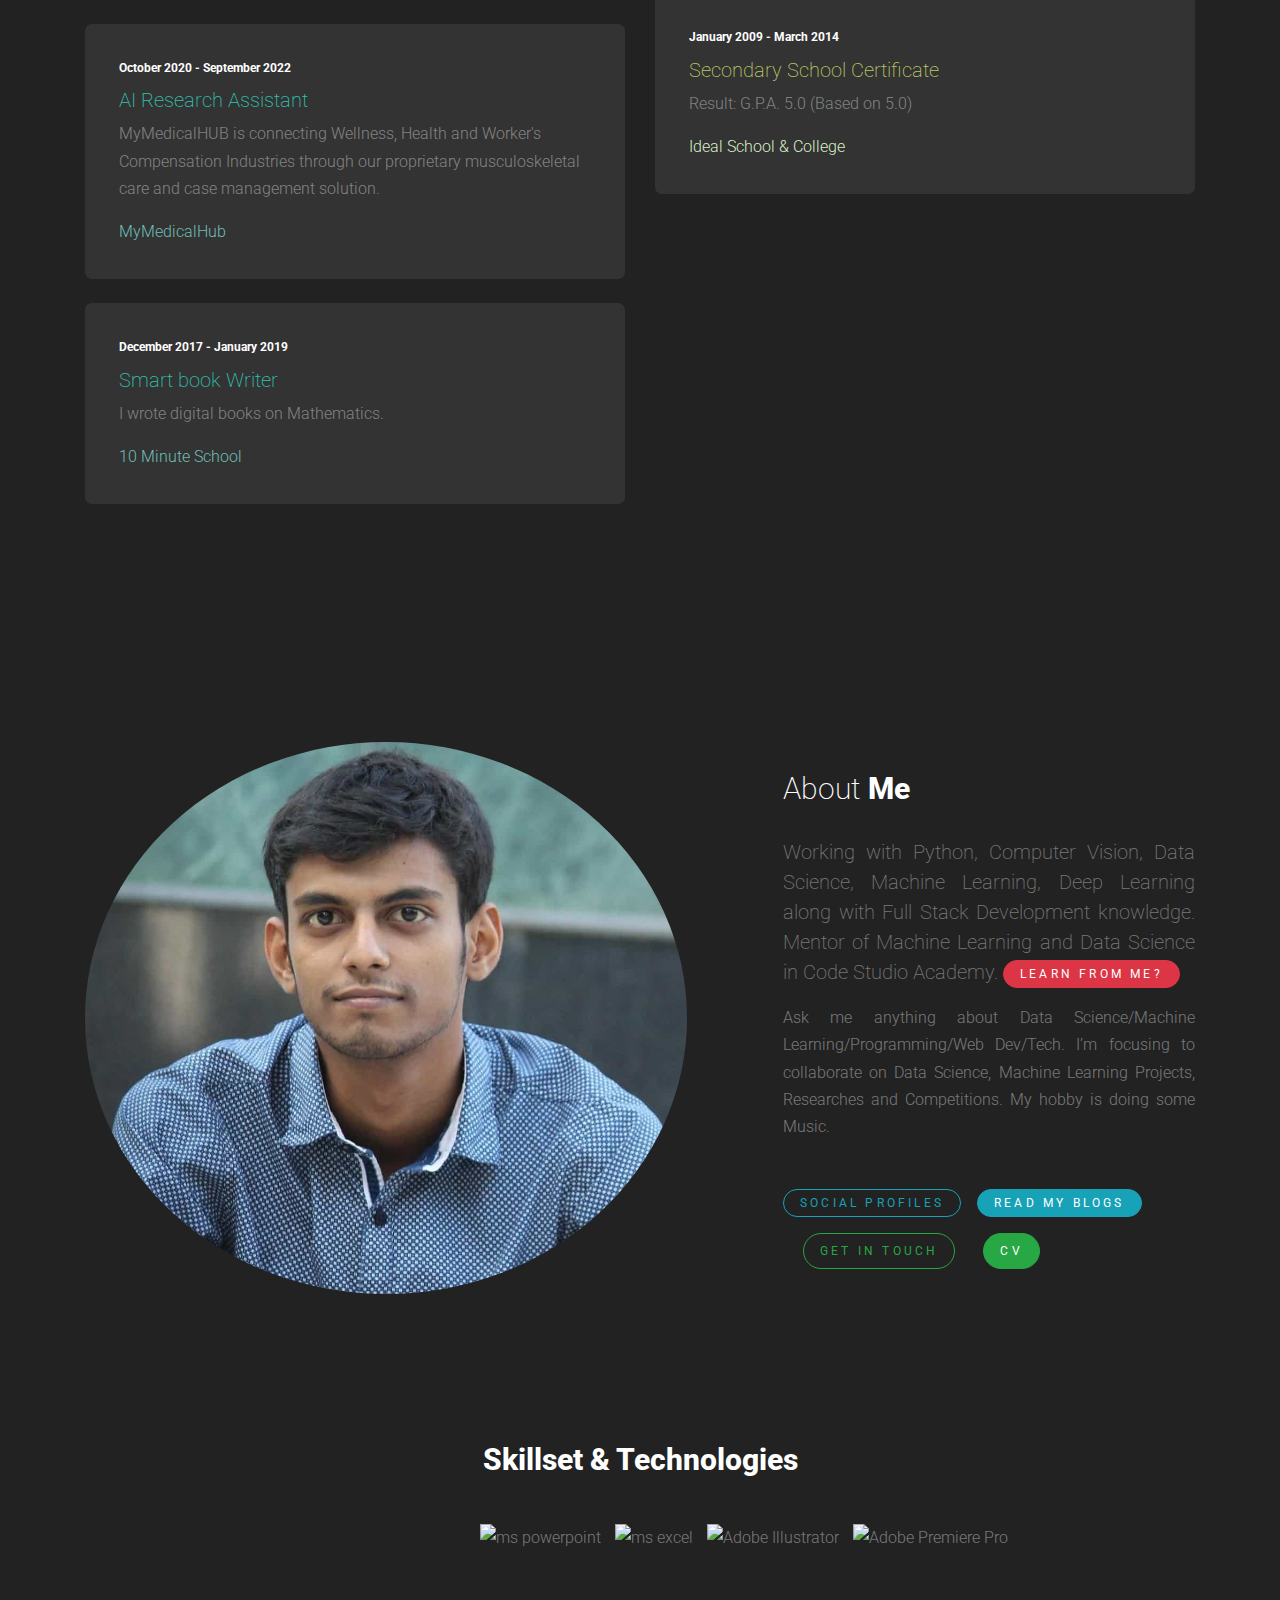
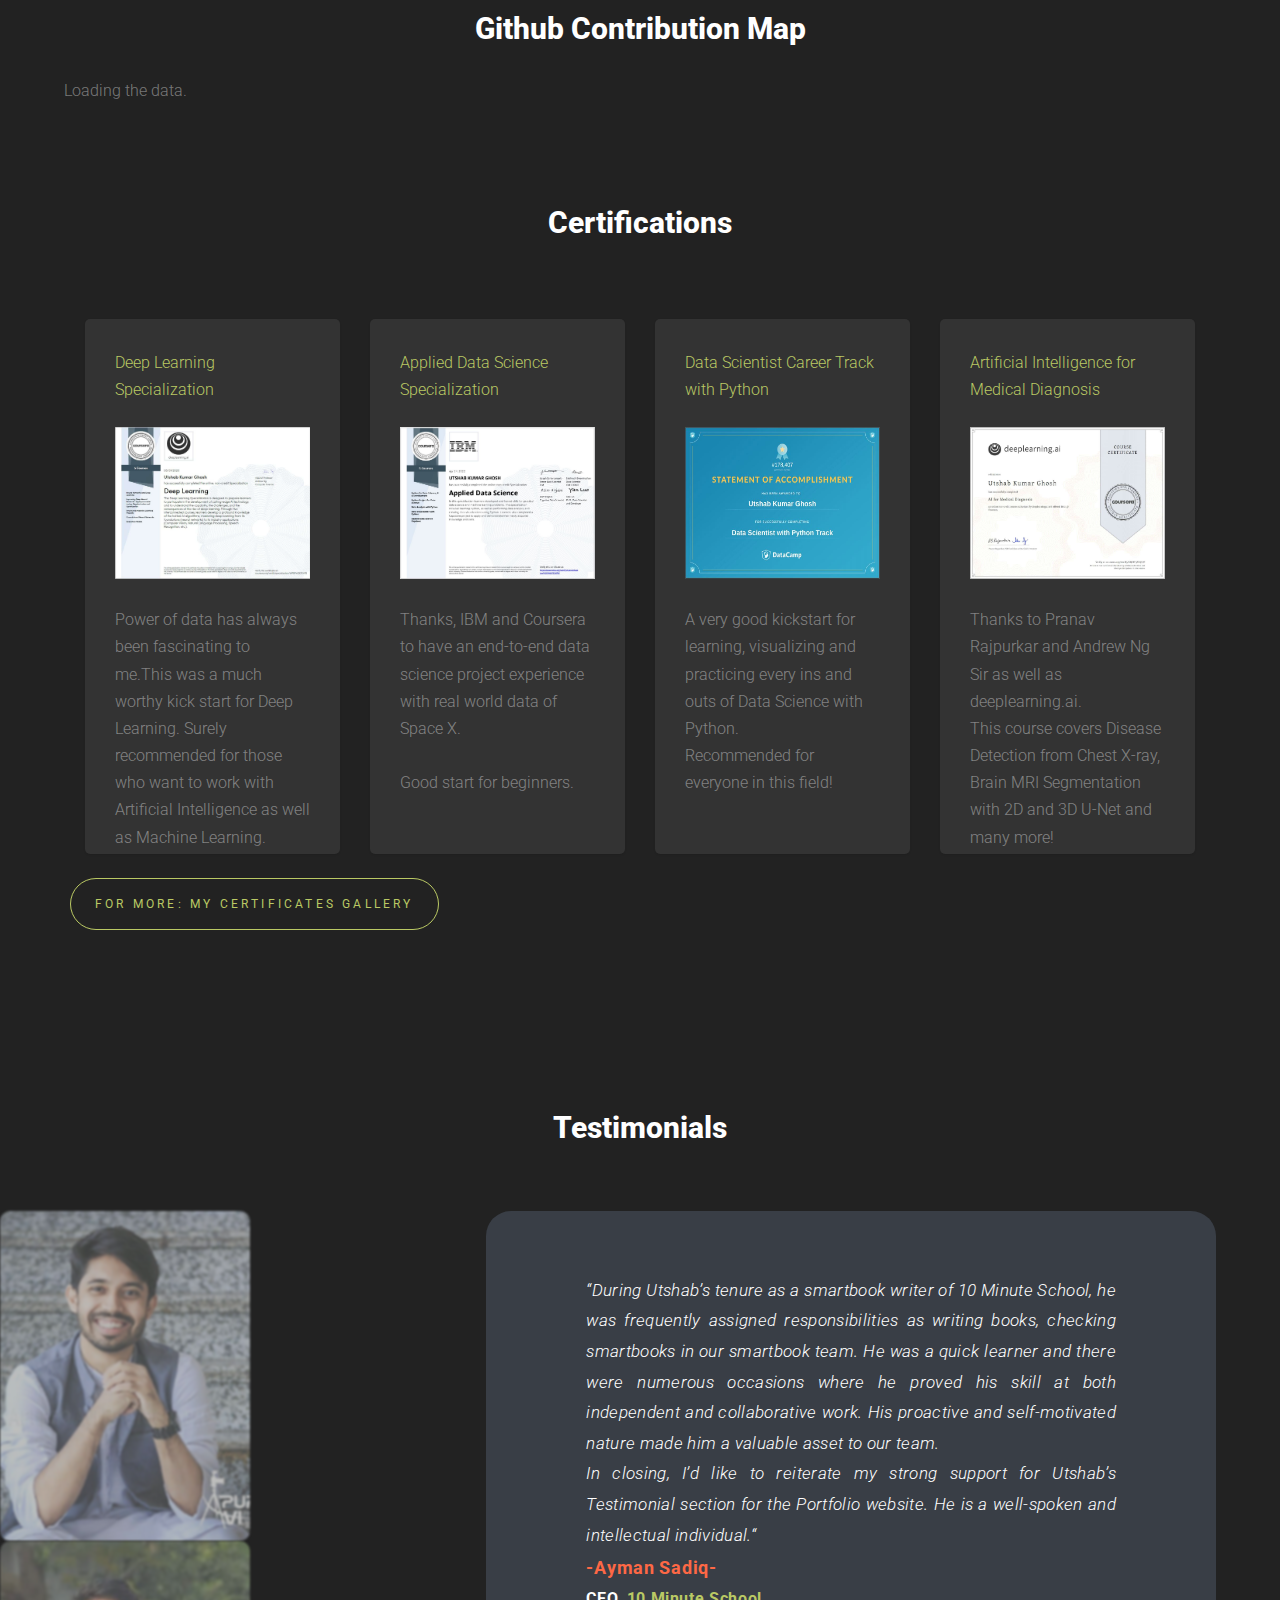
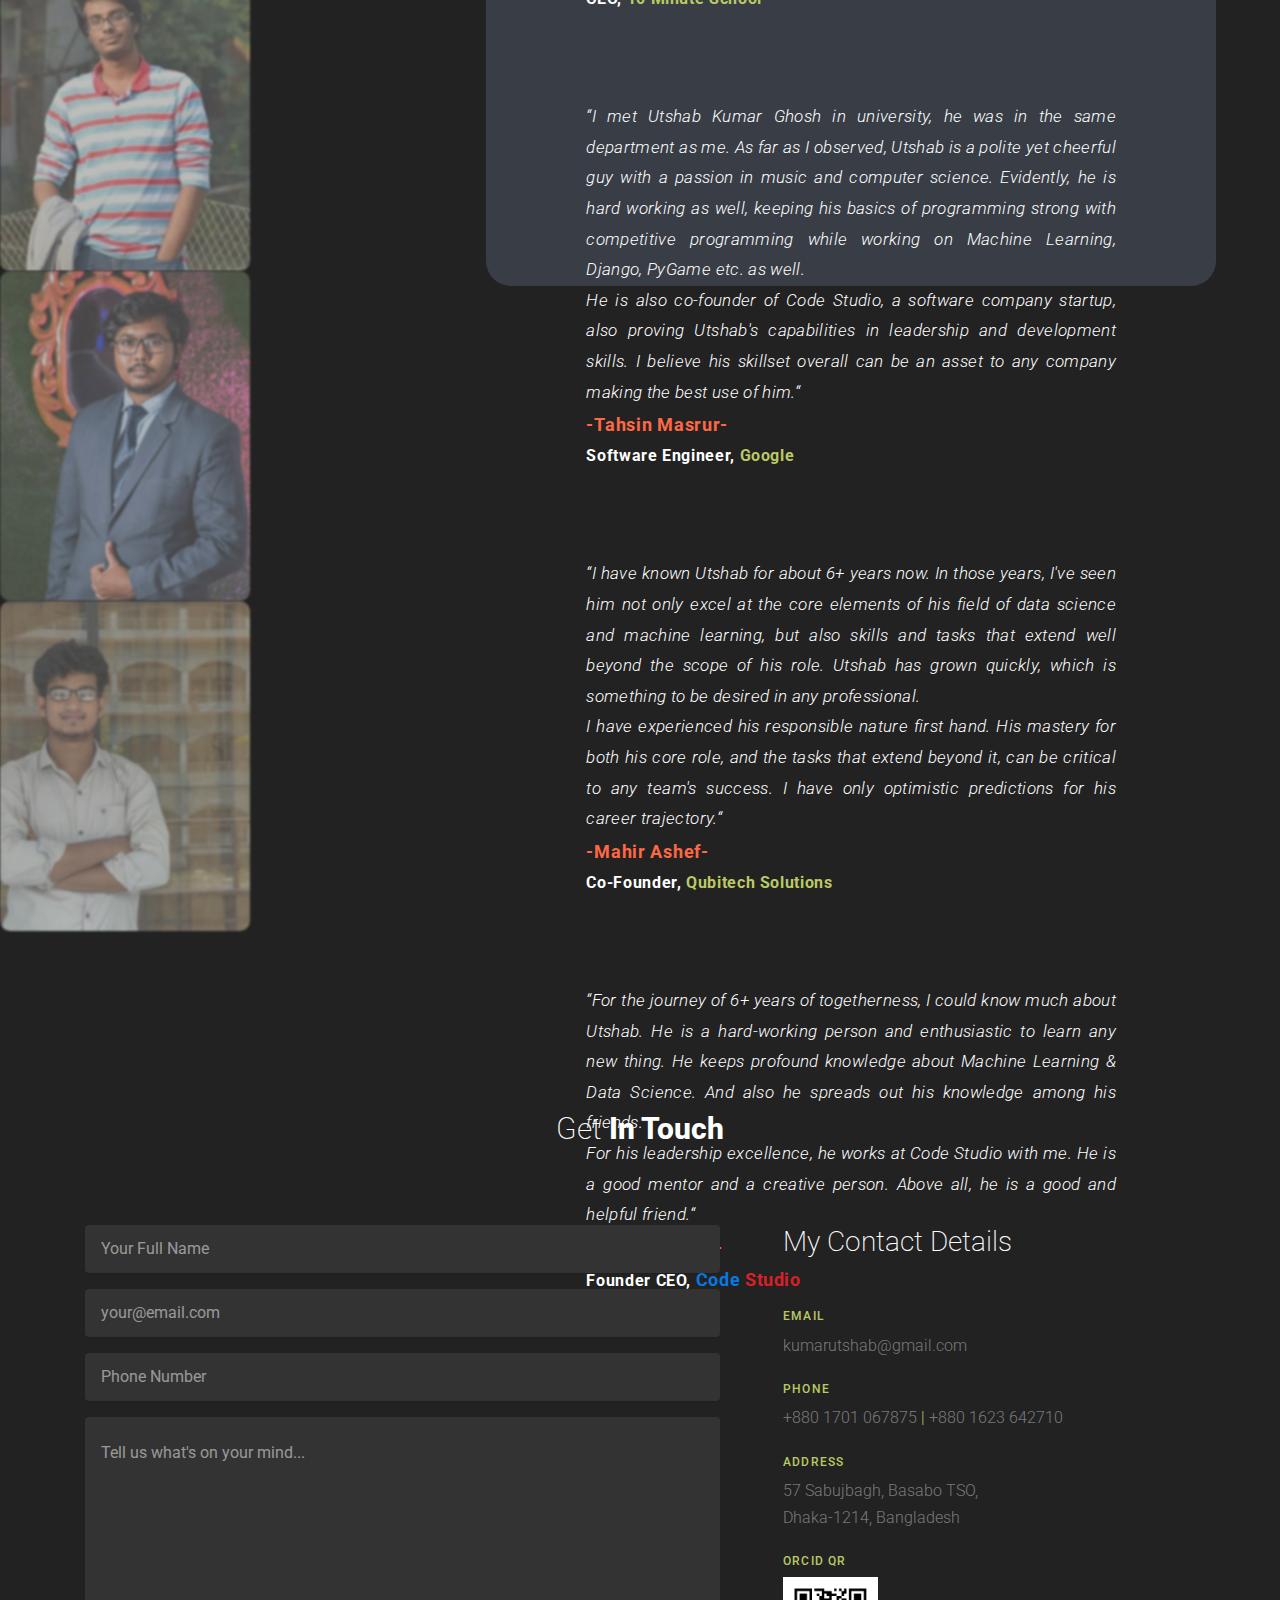
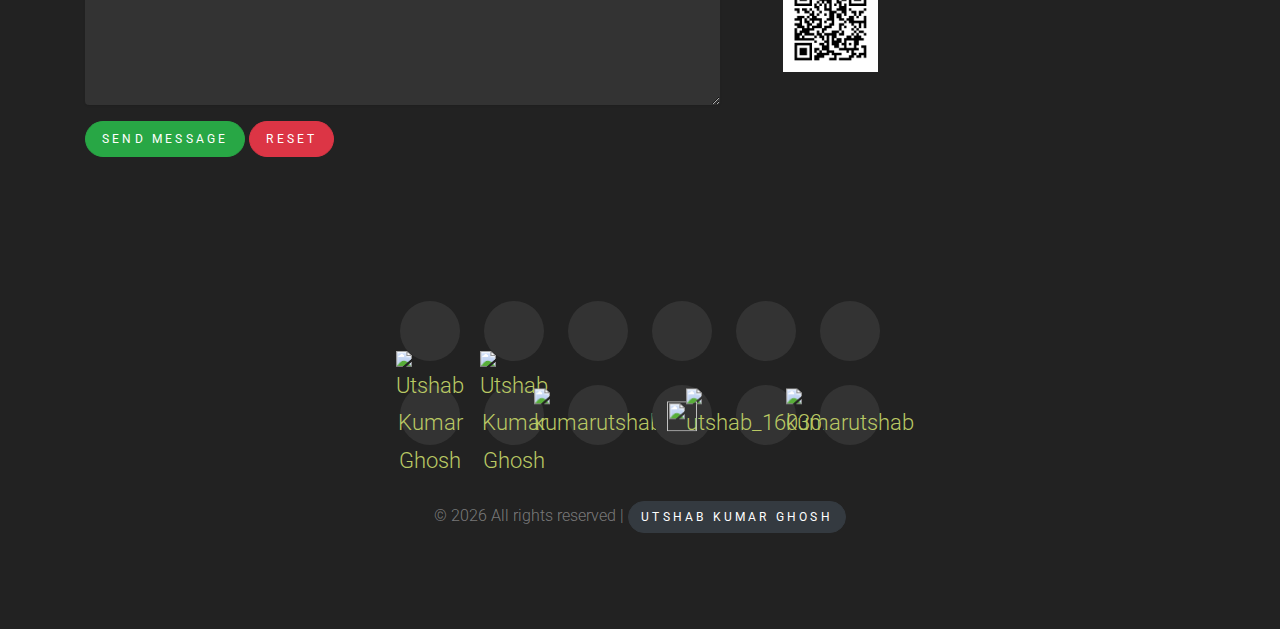
==== commit aa57ee0b: "update in CV and employers." ====
--- a/index.html
+++ b/index.html
@@ -397,14 +397,14 @@
 			<div class="resume-item mb-4">
 				<span class="date"><span class="icon-calendar"></span>October 2020 - March 2022</span>
 				<h3>Human Gait Analysis</h3>
-				<p>Can't share more details due to privacy of the company.</p>
+				<p>Can't share more details due to policy of the company.</p>
 				<a href="https://mymedicalhub.com/" target="_blank"><span class="school">MyMedicalHub</span></a>
 			</div>
 
 			<div class="resume-item mb-4">
 				<span class="date"><span class="icon-calendar"></span>March 2022 - September 2022</span>
 				<h3>Golf Video & Image Analysis</h3>
-				<p>Can't share more details due to privacy of the company.</p>
+				<p>Can't share more details due to policy of the company.</p>
 				<a href="https://mymedicalhub.com/" target="_blank"><span class="school">MyMedicalHub</span></a>
 			</div>
 		</div>
@@ -508,7 +508,7 @@
 
 					<div class="resume-item mb-4 exp">
 						<span class="date"><span class="icon-calendar"></span> December 2022 - Present</span>
-						<h3>Machine Learning Engineer</h3>
+						<h3>Jr. Software Engineer (AI)</h3>
 						<p>Working at Machine Learning and Full Stack Development Team.
 						</p>
 						<a href="https://nascenia.com/" target="_blank"><span class="exp">Nascenia Ltd.</span></a>
@@ -516,7 +516,7 @@
 
 					<div class="resume-item mb-4 exp same-org">
 						<div class="dividor">
-							<span class="date"><span class="icon-calendar"></span> March 2019 - Present</span>
+							<span class="date"><span class="icon-calendar"></span> March 2019 - May 2023</span>
 							<h3>Co-Founder</h3>
 							<p>A software based company of Web & App Dev.</p>
 							<a href="https://www.code-studio4.com/" target="_blank"><span class="expc">Code
@@ -538,13 +538,12 @@
 						<p>MyMedicalHUB is connecting Wellness, Health and Worker's Compensation Industries through our
 							proprietary musculoskeletal care and case management solution.
 						</p>
-						<a href="http://mymedicalhub.com/" target="_blank"><span class="exp">MyMedicalHub
-								Corp.</span></a>
+						<a href="http://mymedicalhub.com/" target="_blank"><span class="exp">MyMedicalHub</span></a>
 					</div>
 
 					<div class="resume-item mb-4 exp">
 						<span class="date"><span class="icon-calendar"></span> December 2017 - January 2019</span>
-						<h3>Smartbook Writer</h3>
+						<h3>Smart book Writer</h3>
 						<p>I wrote digital books on Mathematics.</p>
 						<a href="https://10minuteschool.com/" target="_blank"><span class="exp">10 Minute
 								School</span></a>
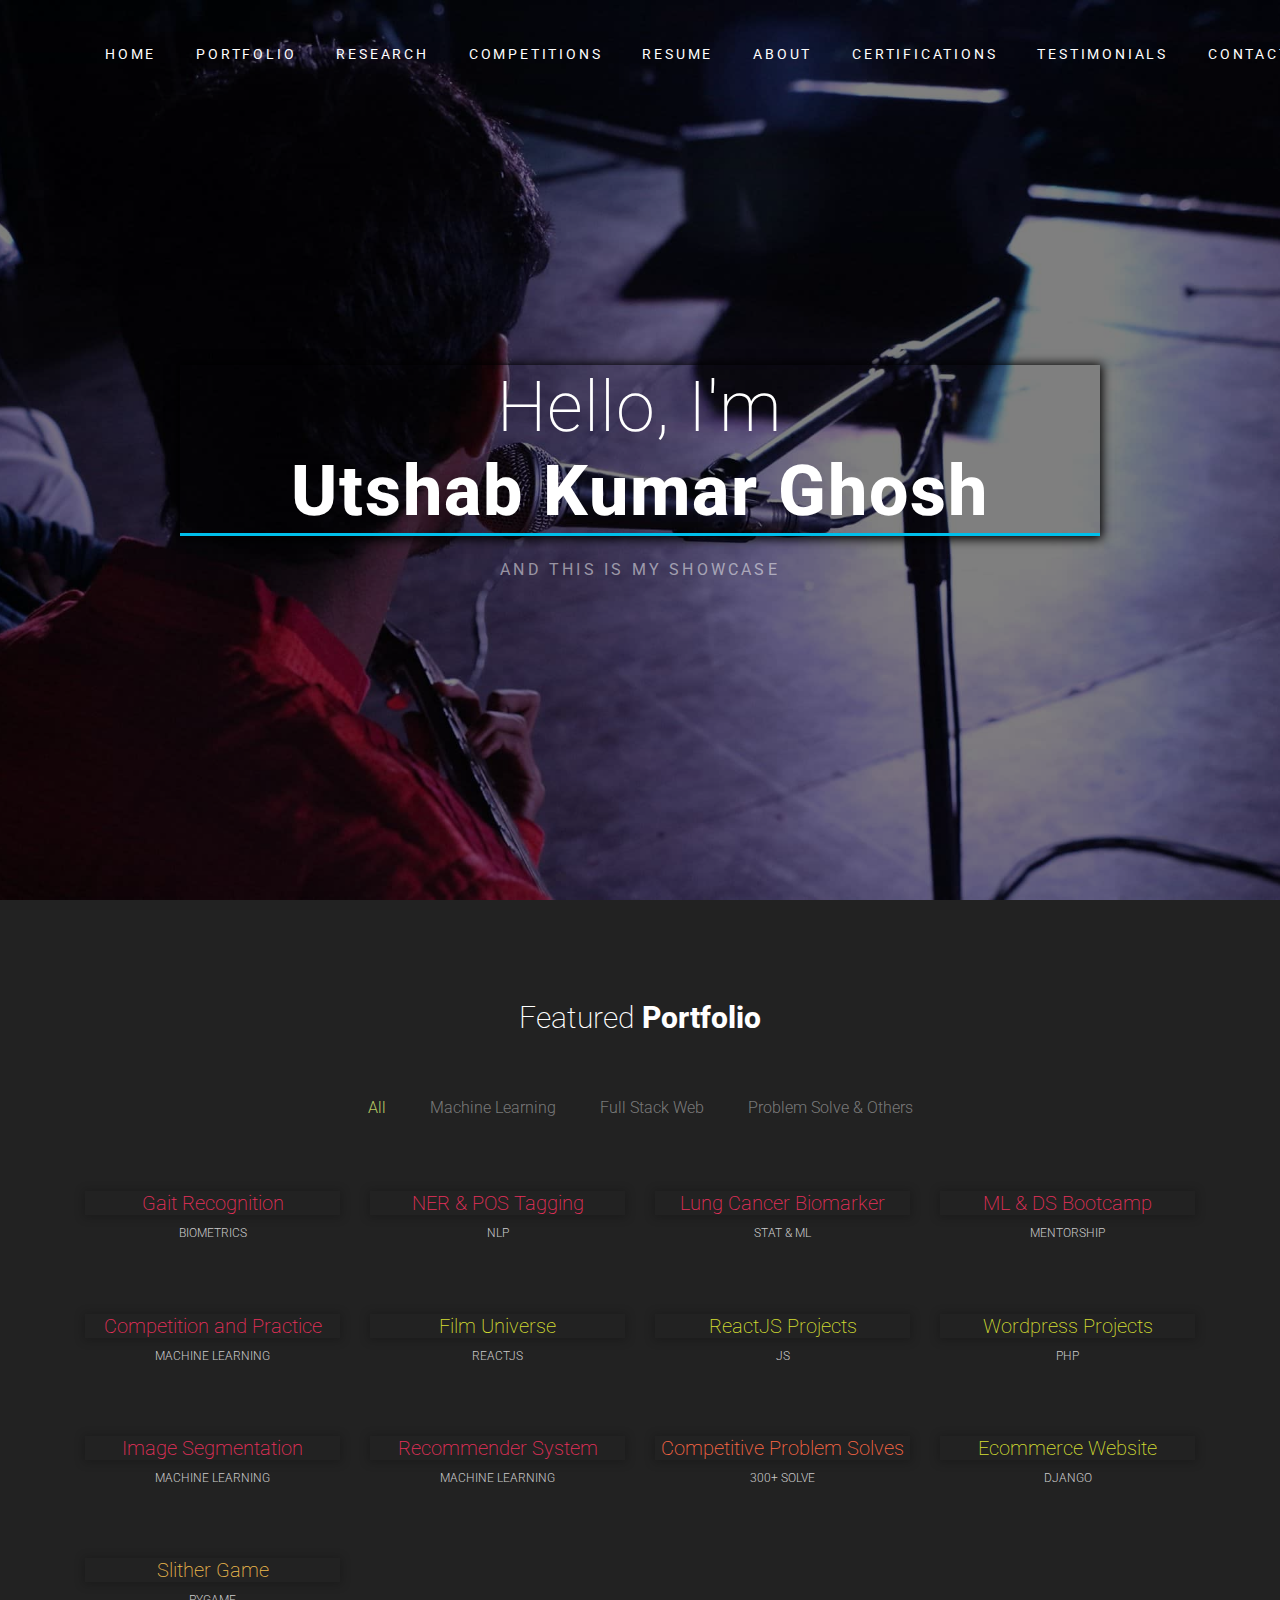
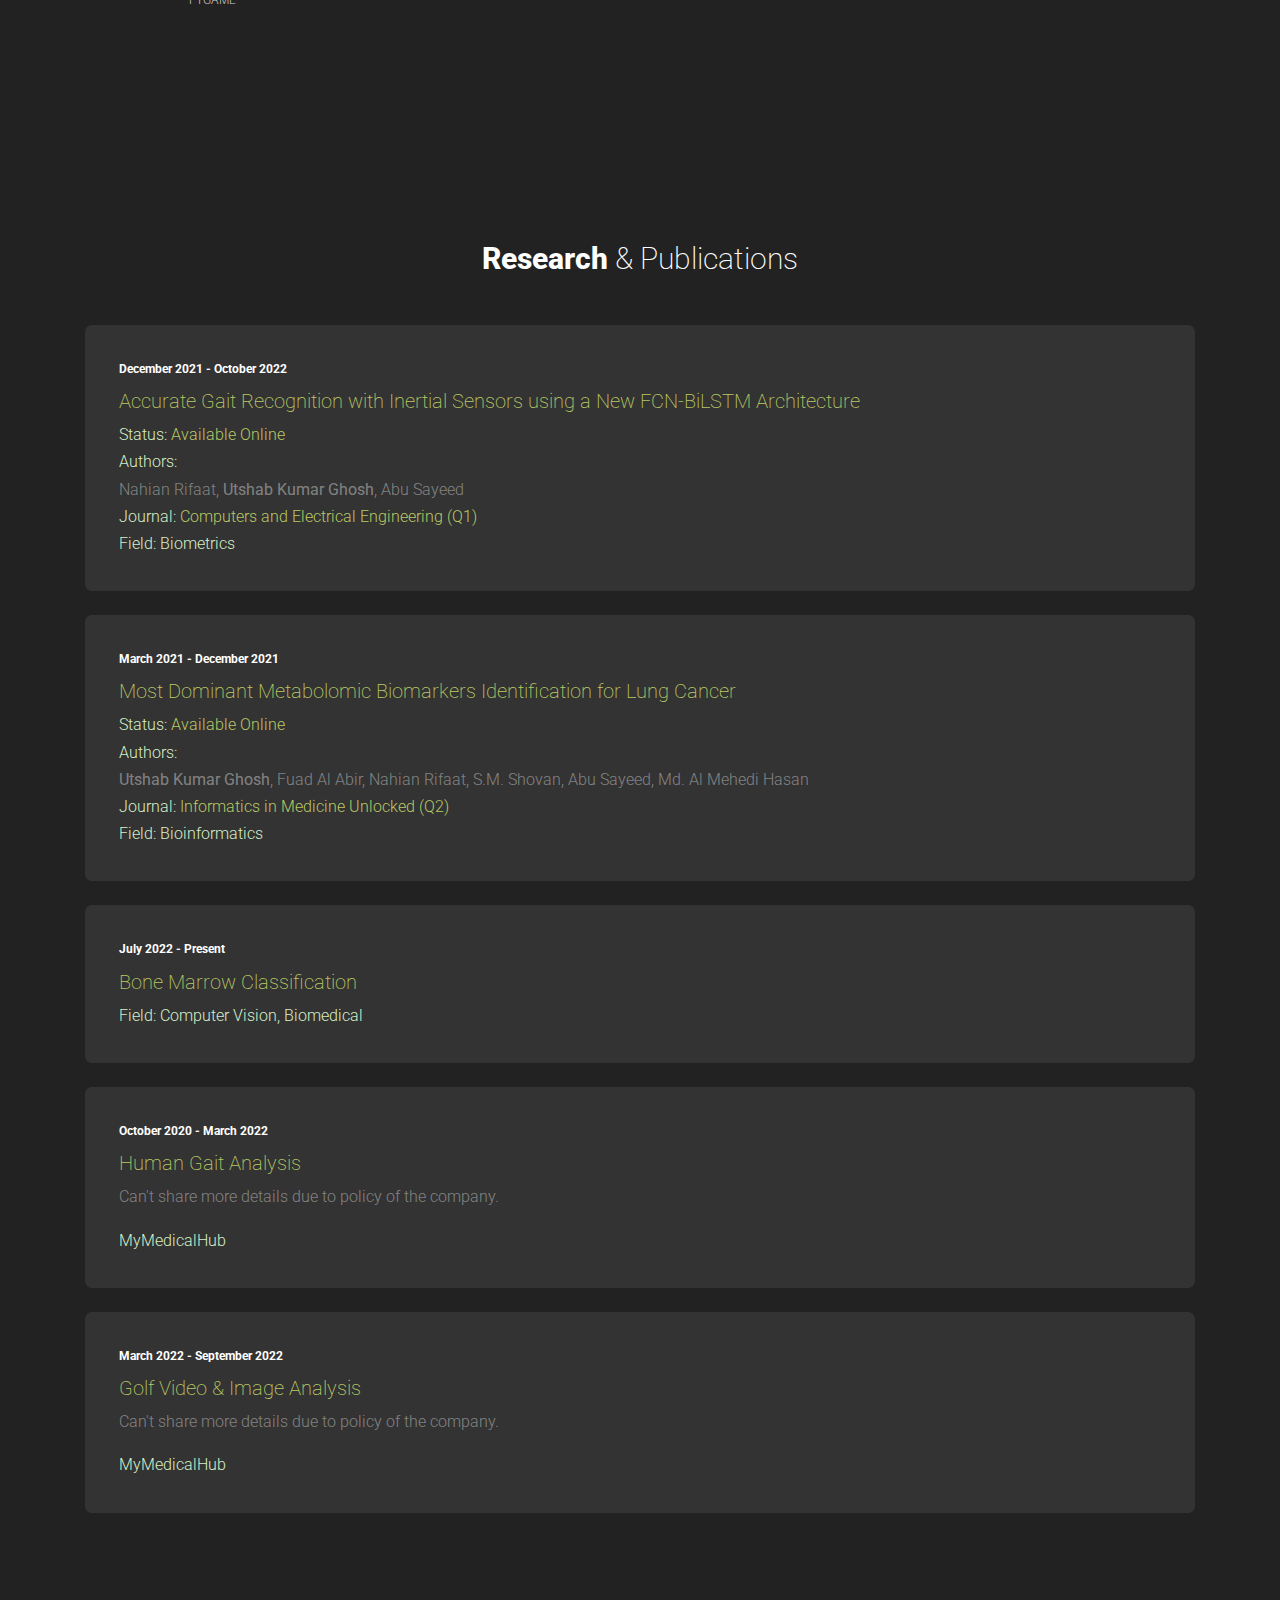
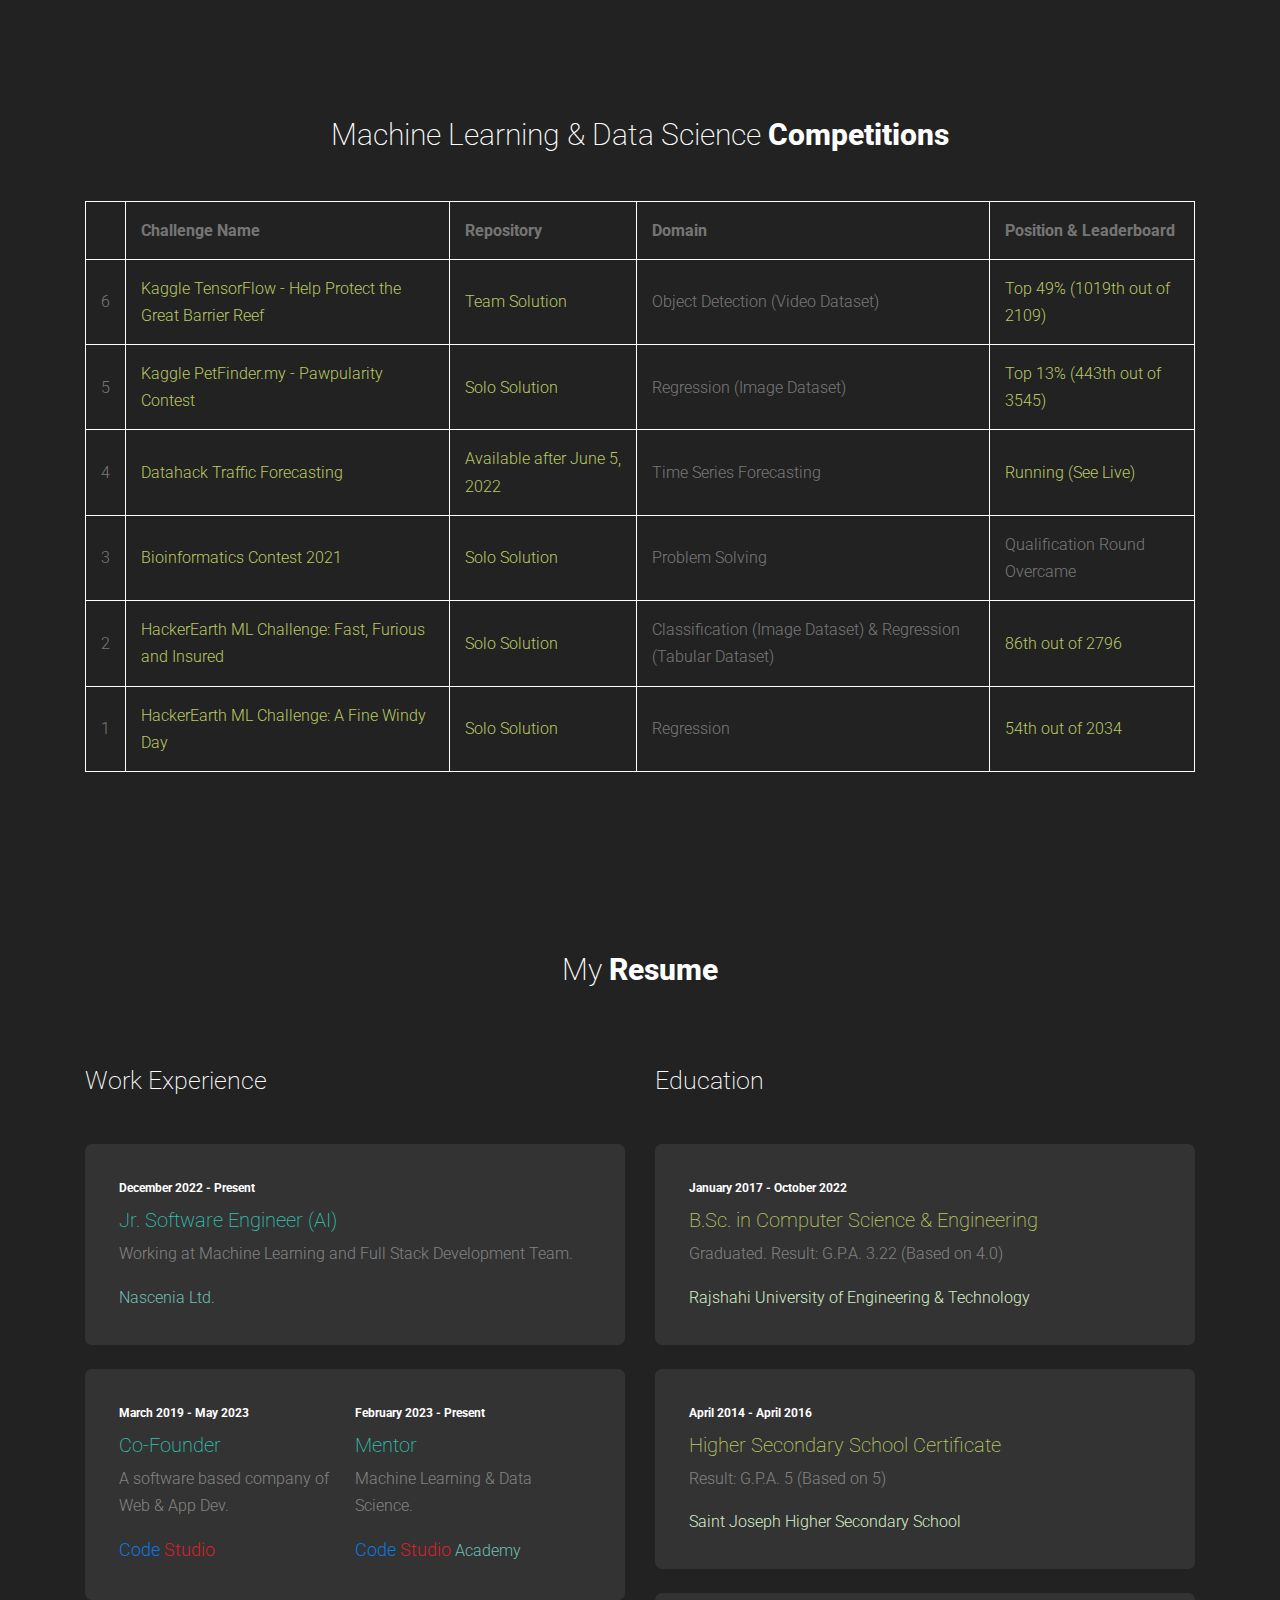
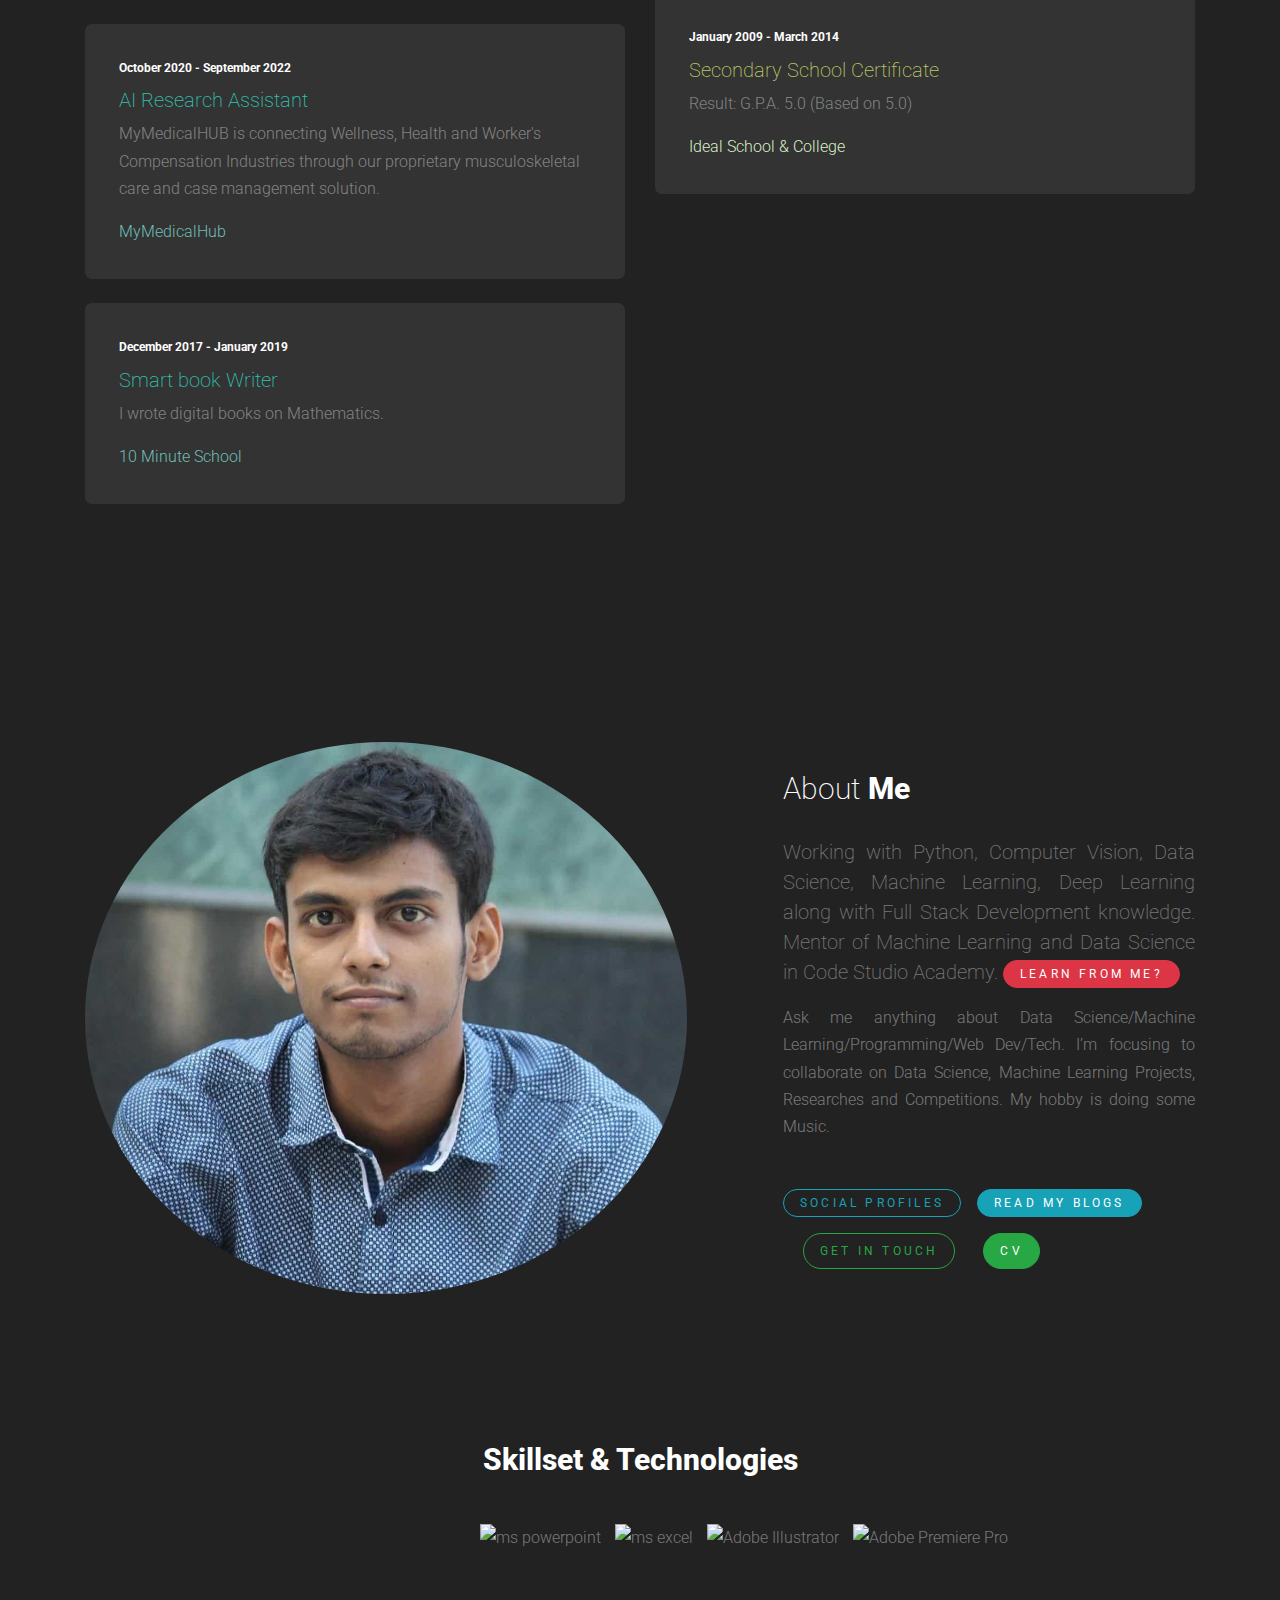
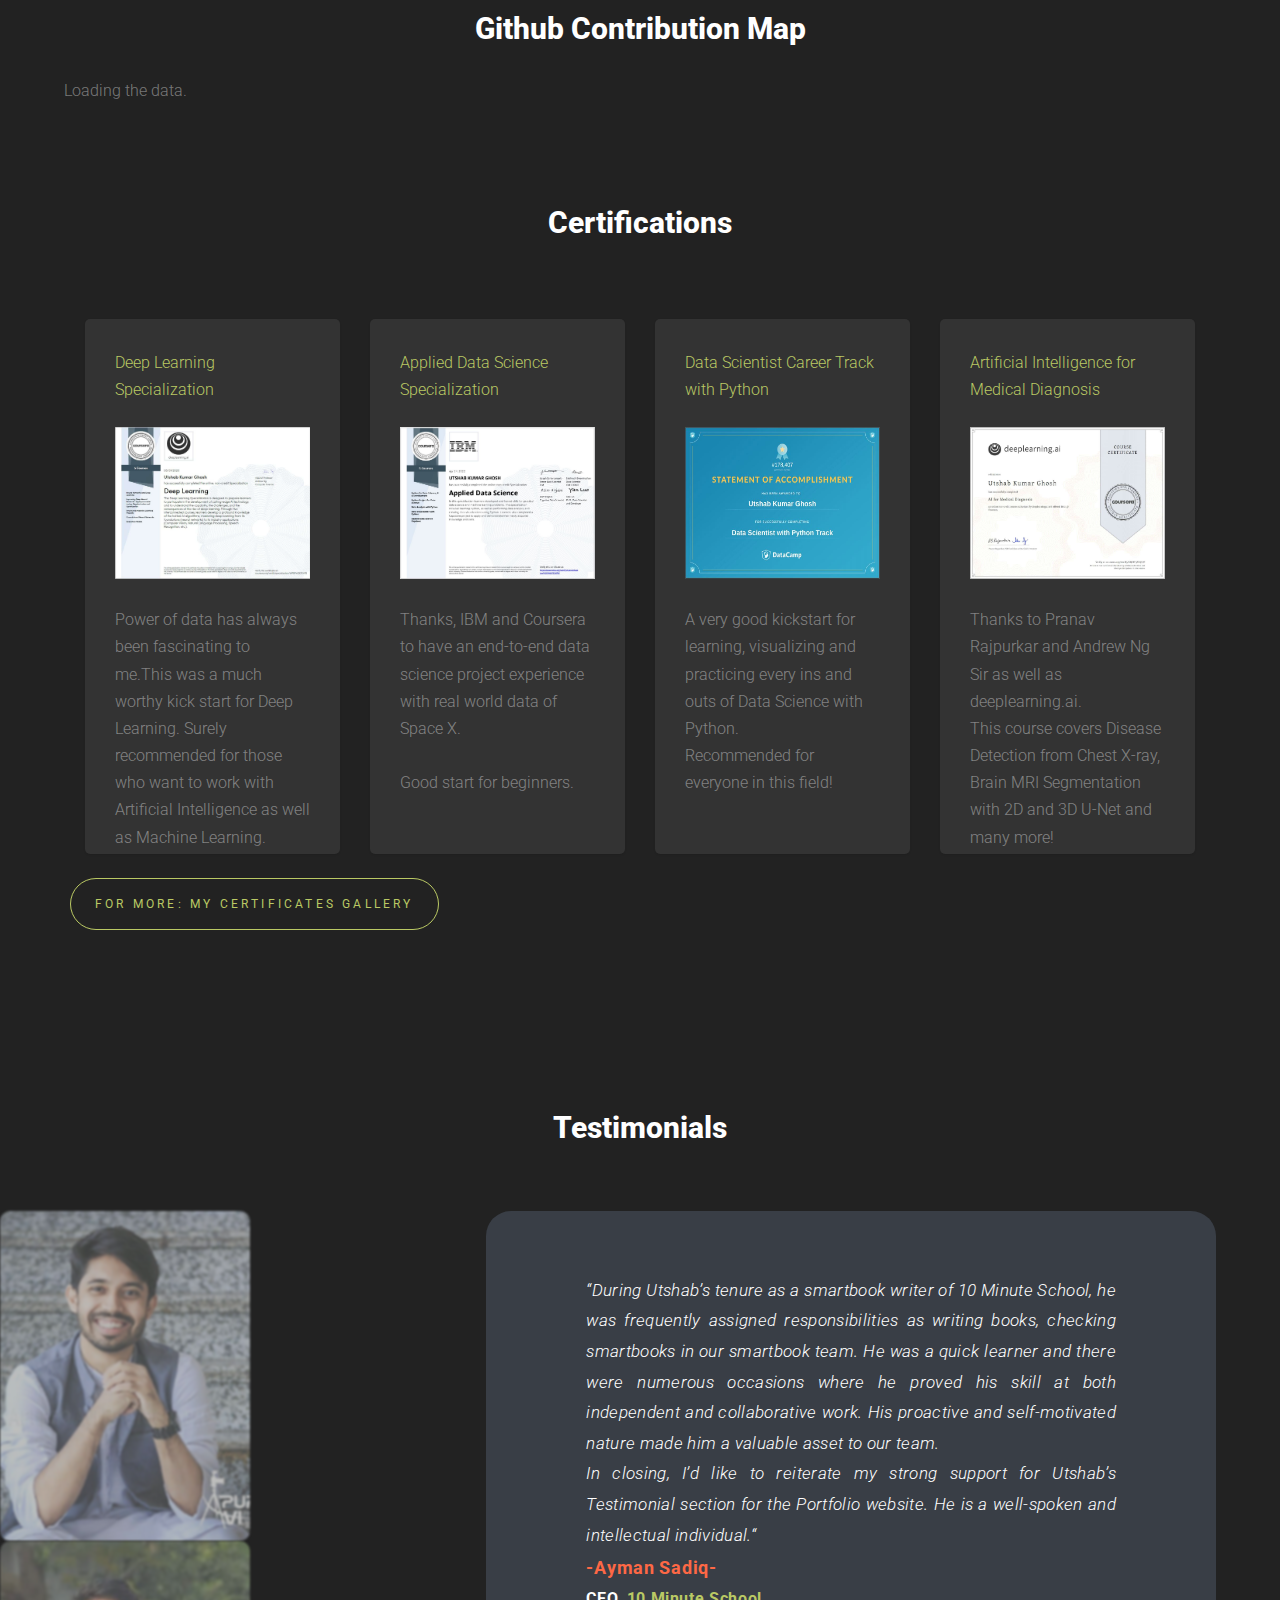
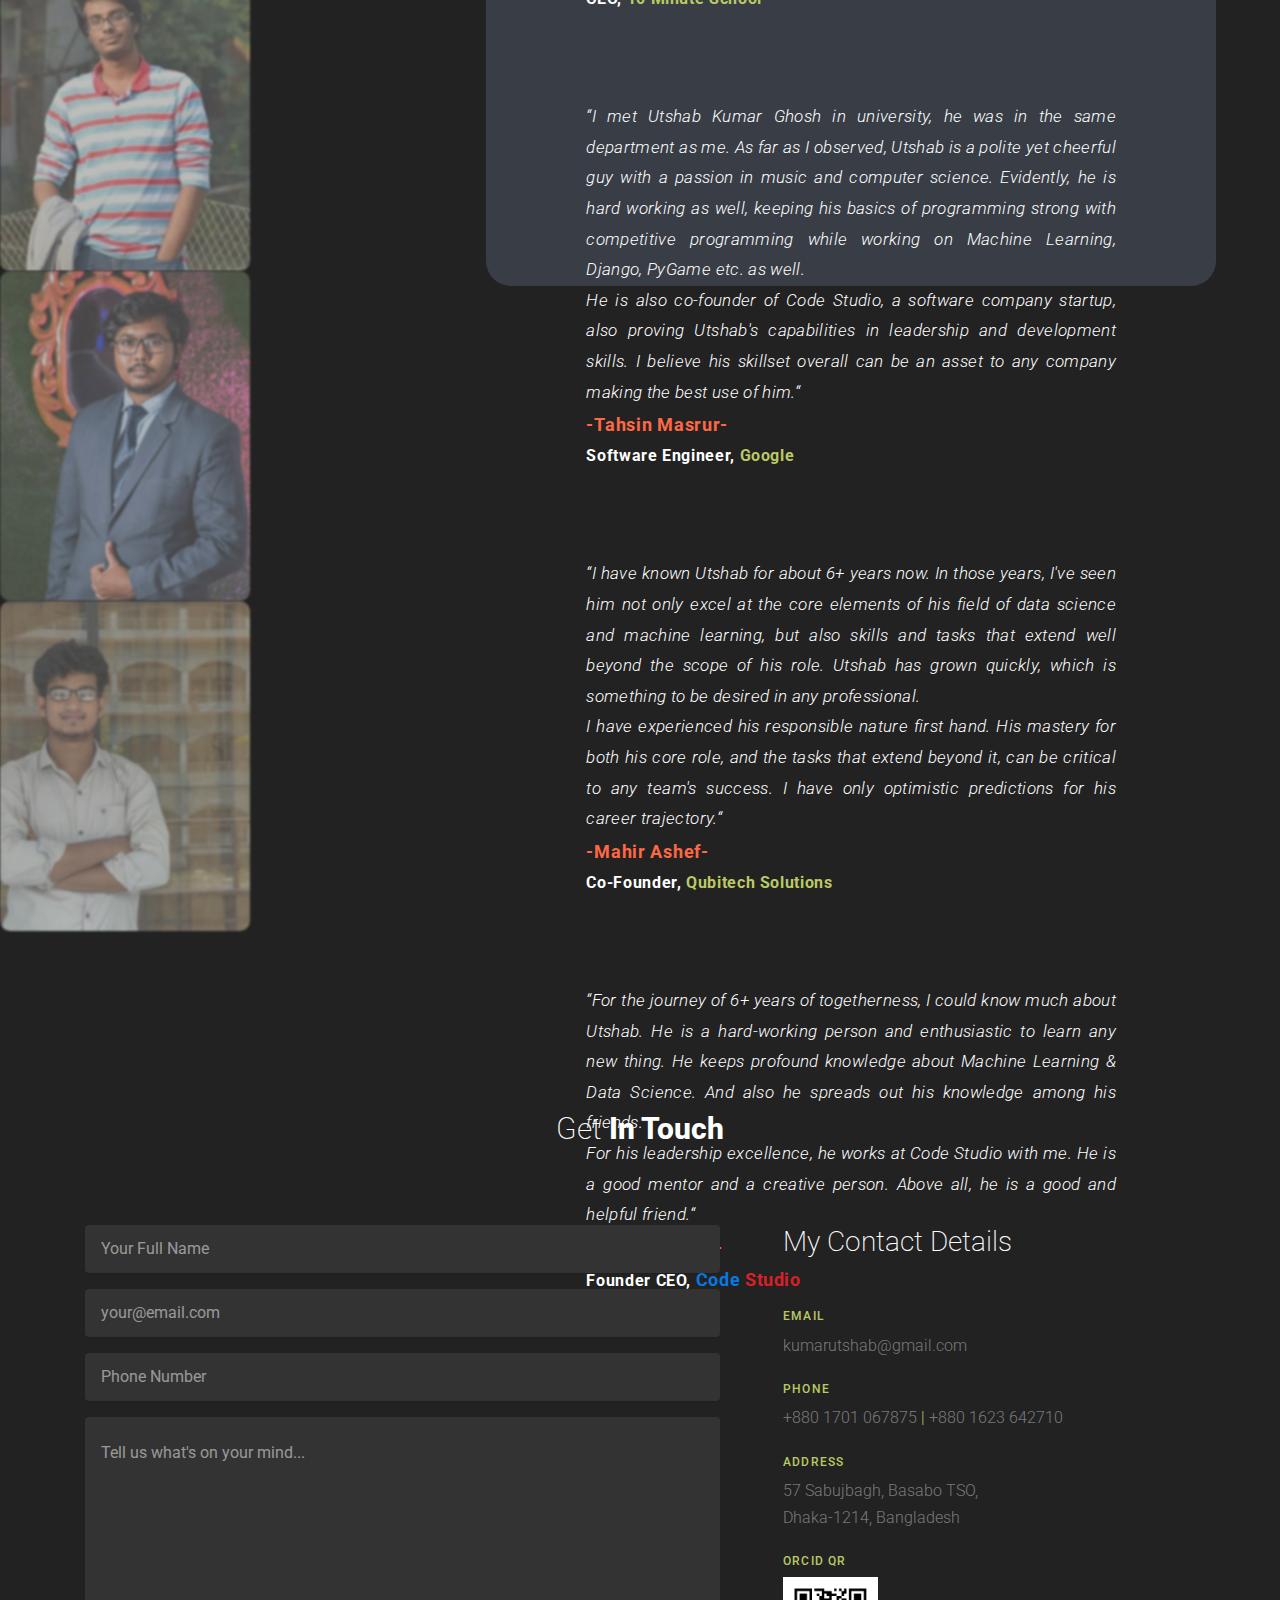
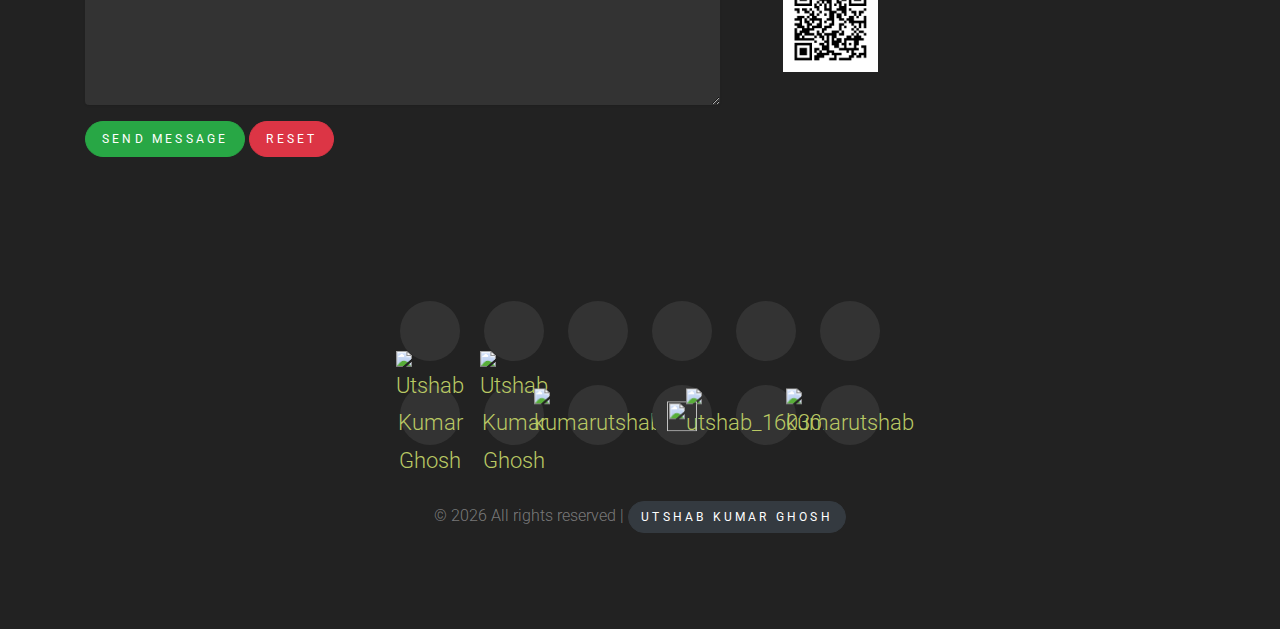
==== commit 0136f113: "added ner-pos project." ====
--- a/index.html
+++ b/index.html
@@ -103,10 +103,6 @@
 		</div>
 	</section>
 
-
-
-
-
 	<section class="site-section" id="section-portfolio">
 		<div class="container">
 			<div class="row">
@@ -150,6 +146,23 @@
 							<div class="thumb">
 								<div class="overlay overlay-bg"></div>
 							</div>
+							<a href="https://github.com/utshabkg/ner-pos-tagging" class="img-pop-up"
+								target="_blank">
+								<div class="middle">
+									<div class="text align-self-center d-flex"></div>
+								</div>
+						</div>
+						<div class="p-inner">
+							<h4>NER & POS Tagging</h4></a>
+							<div class="cat">NLP</div>
+						</div>
+					</div>
+
+					<div class="single-portfolio col-sm-3 all machine_learning">
+						<div class="relative">
+							<div class="thumb">
+								<div class="overlay overlay-bg"></div>
+							</div>
 							<a href="https://github.com/utshabkg/LungCancer_Biomarker" class="img-pop-up"
 								target="_blank">
 								<div class="middle">
@@ -196,7 +209,7 @@
 						</div>
 					</div>
 
-					<div class="single-portfolio col-sm-3 all machine_learning">
+					<!-- <div class="single-portfolio col-sm-3 all machine_learning">
 						<div class="relative">
 							<div class="thumb">
 								<div class="overlay overlay-bg"></div>
@@ -211,7 +224,7 @@
 							<h4>NLP</h4></a>
 							<div class="cat">Practices</div>
 						</div>
-					</div>
+					</div> -->
 
 					<div class="single-portfolio col-sm-3 all web">
 						<div class="relative">
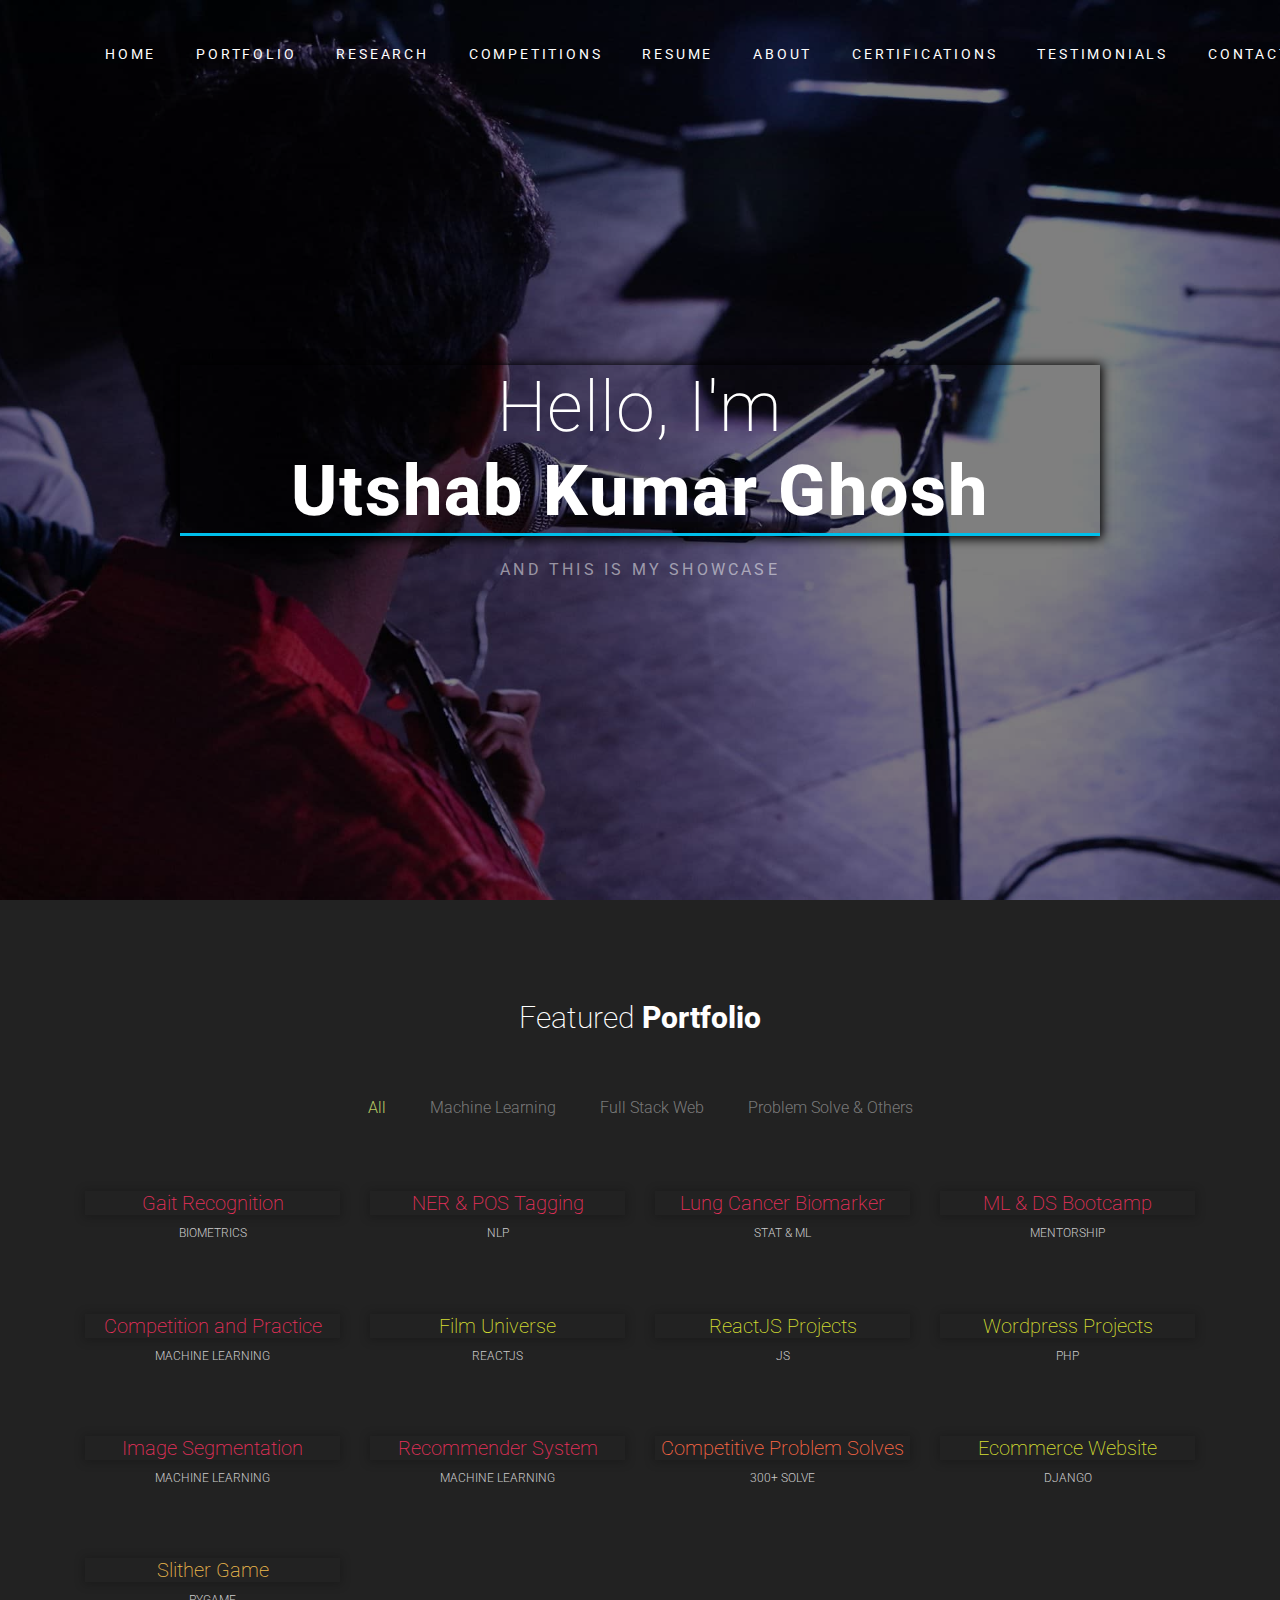
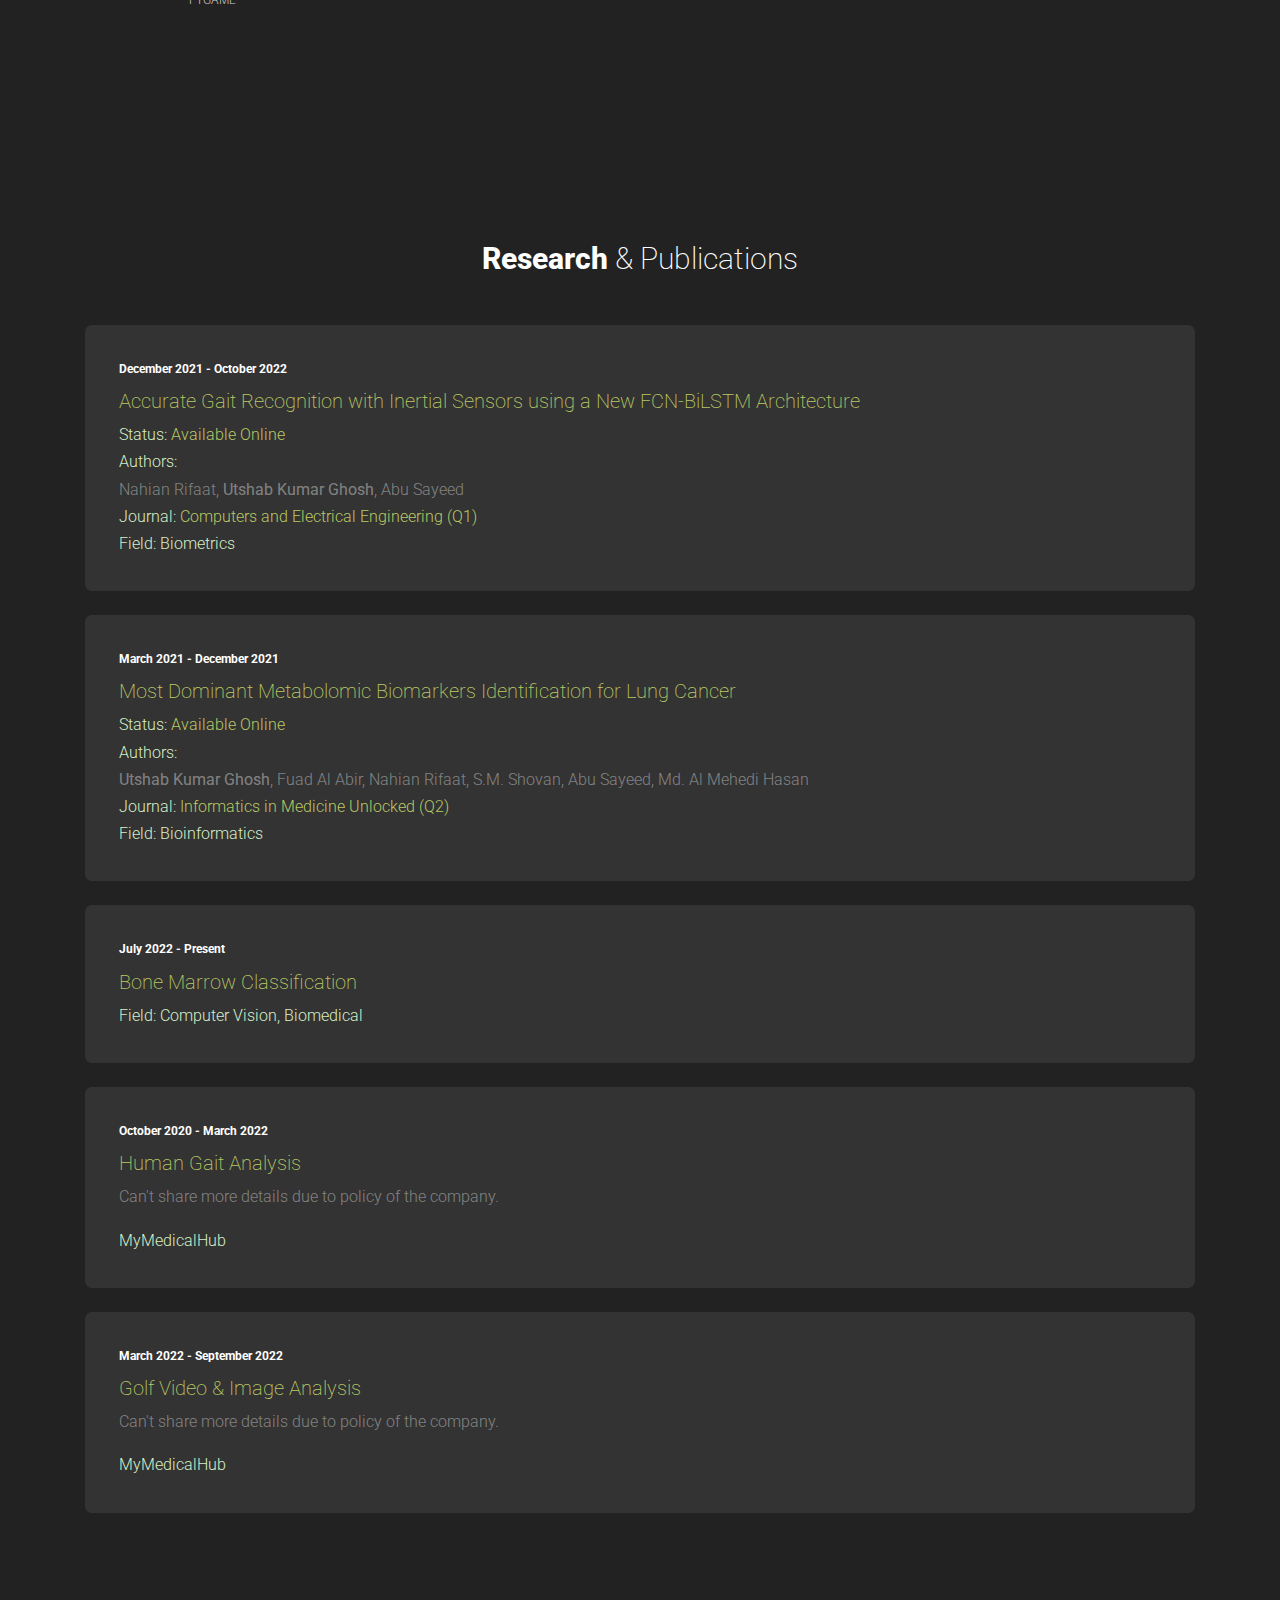
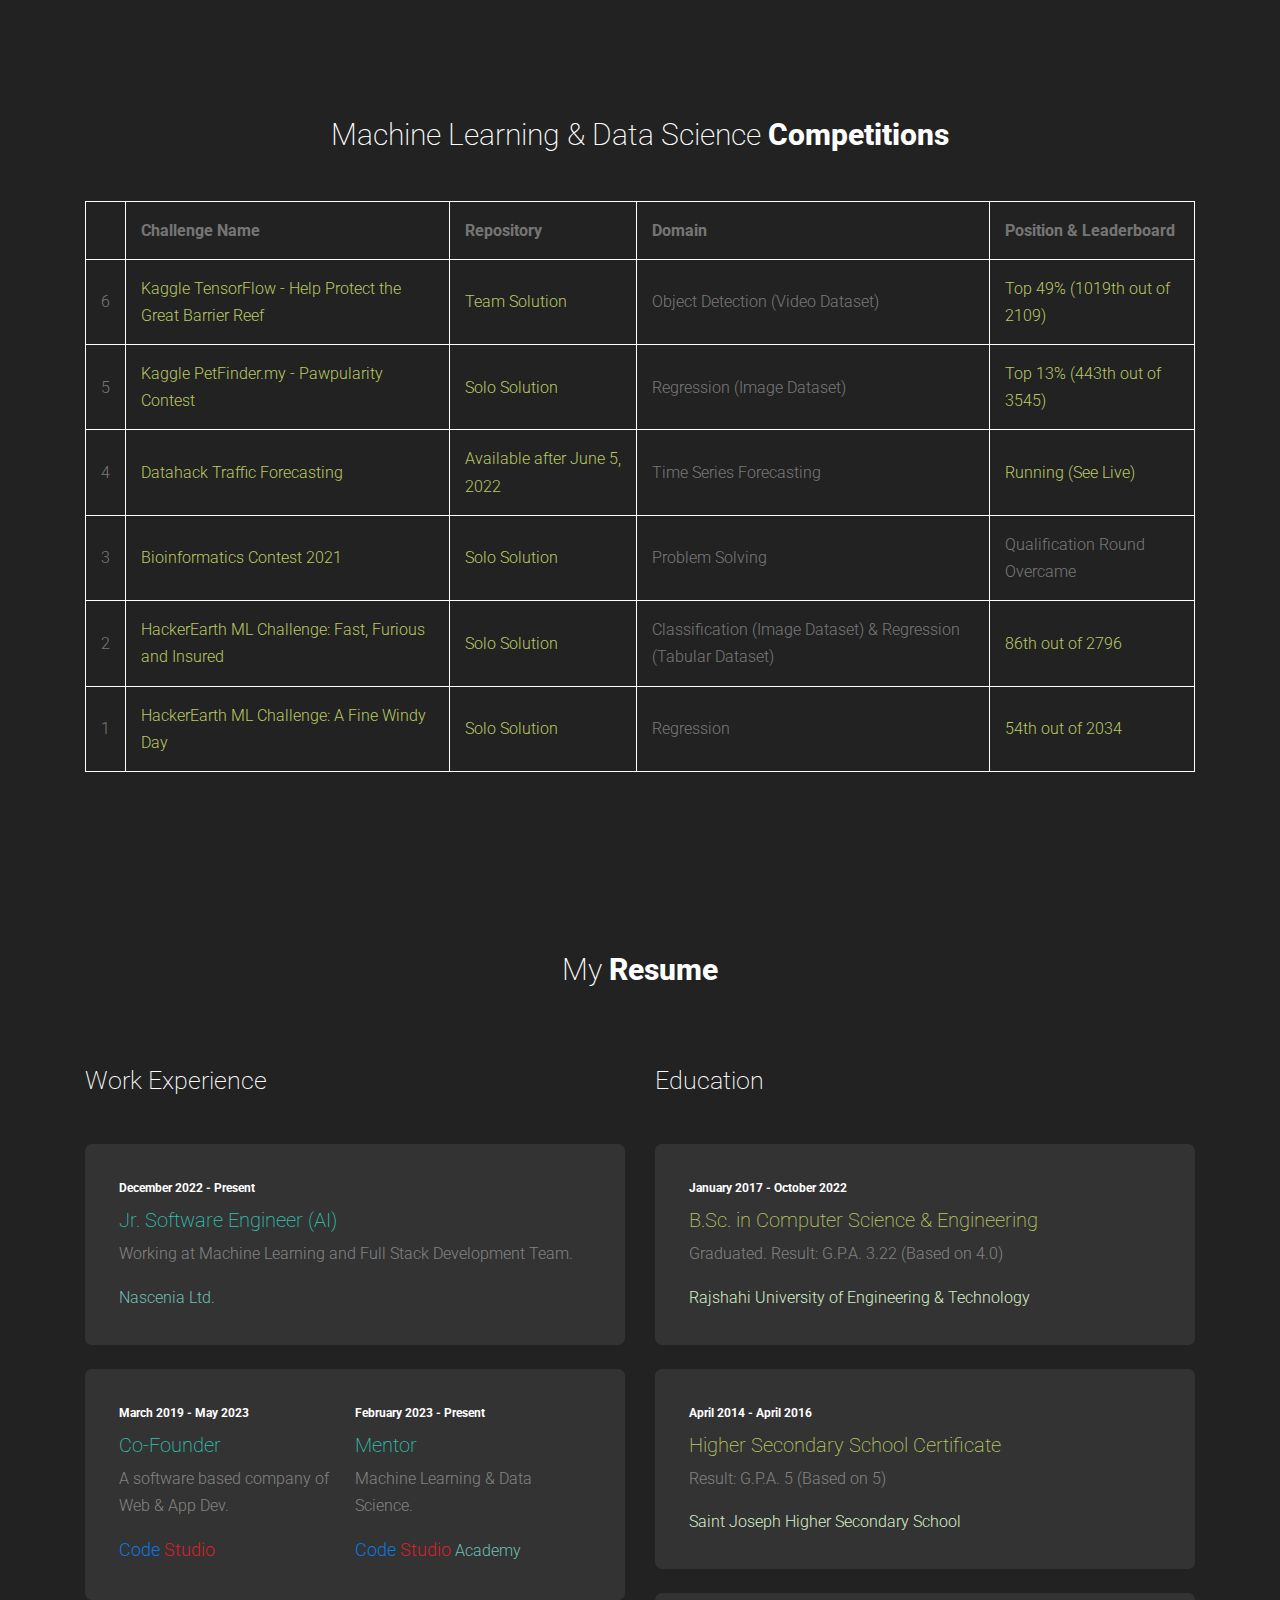
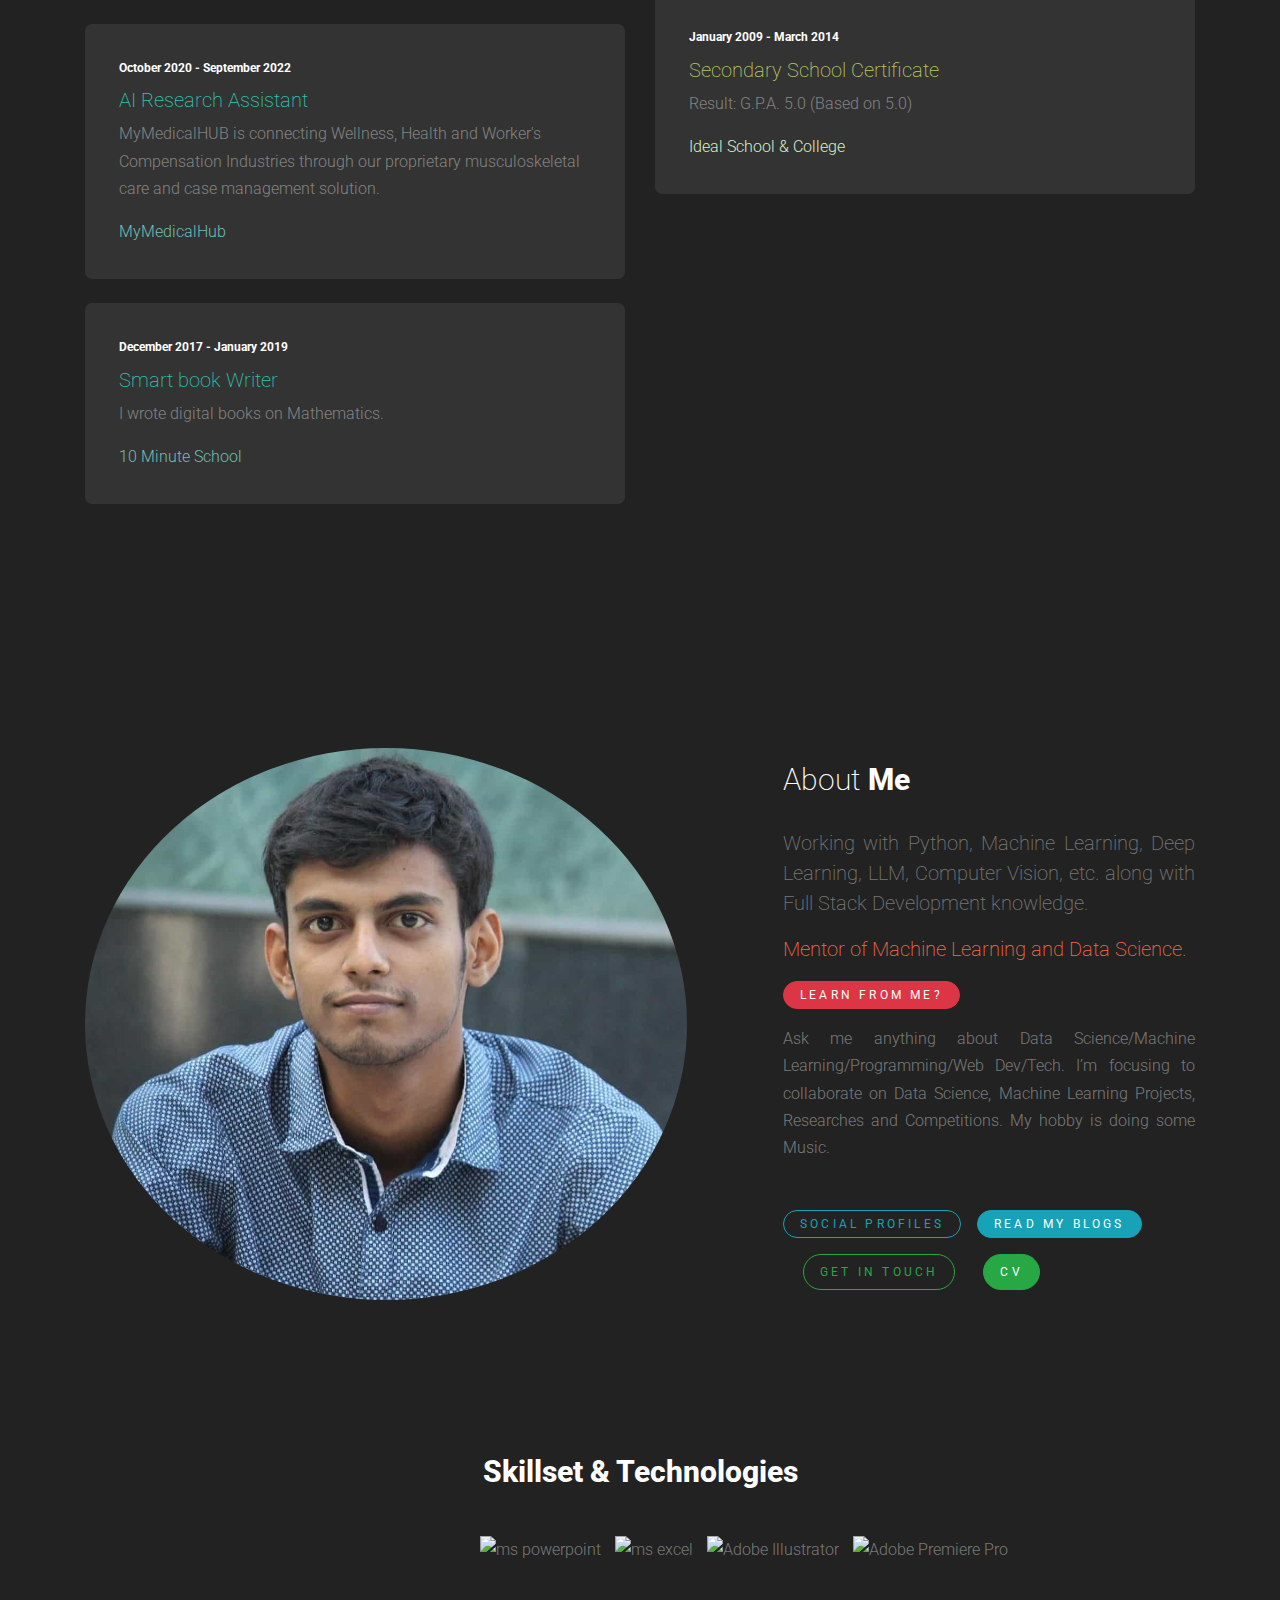
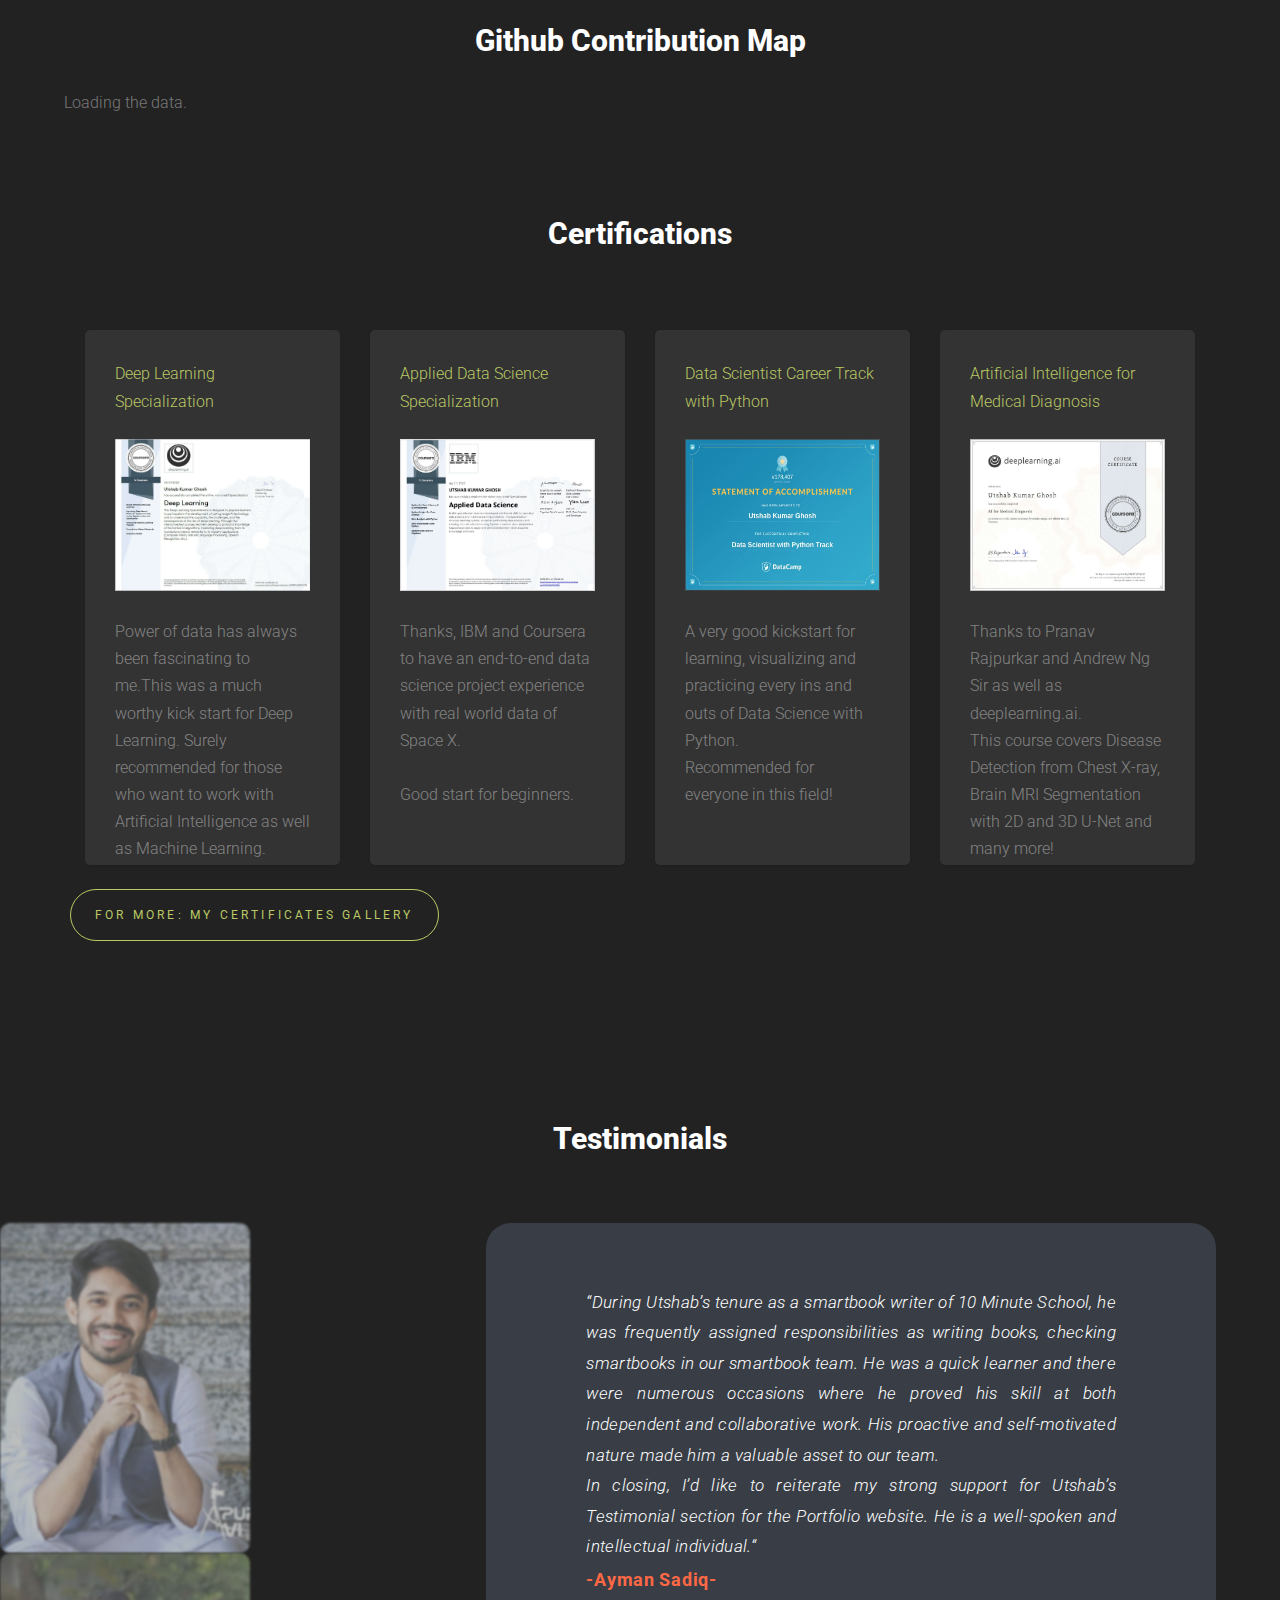
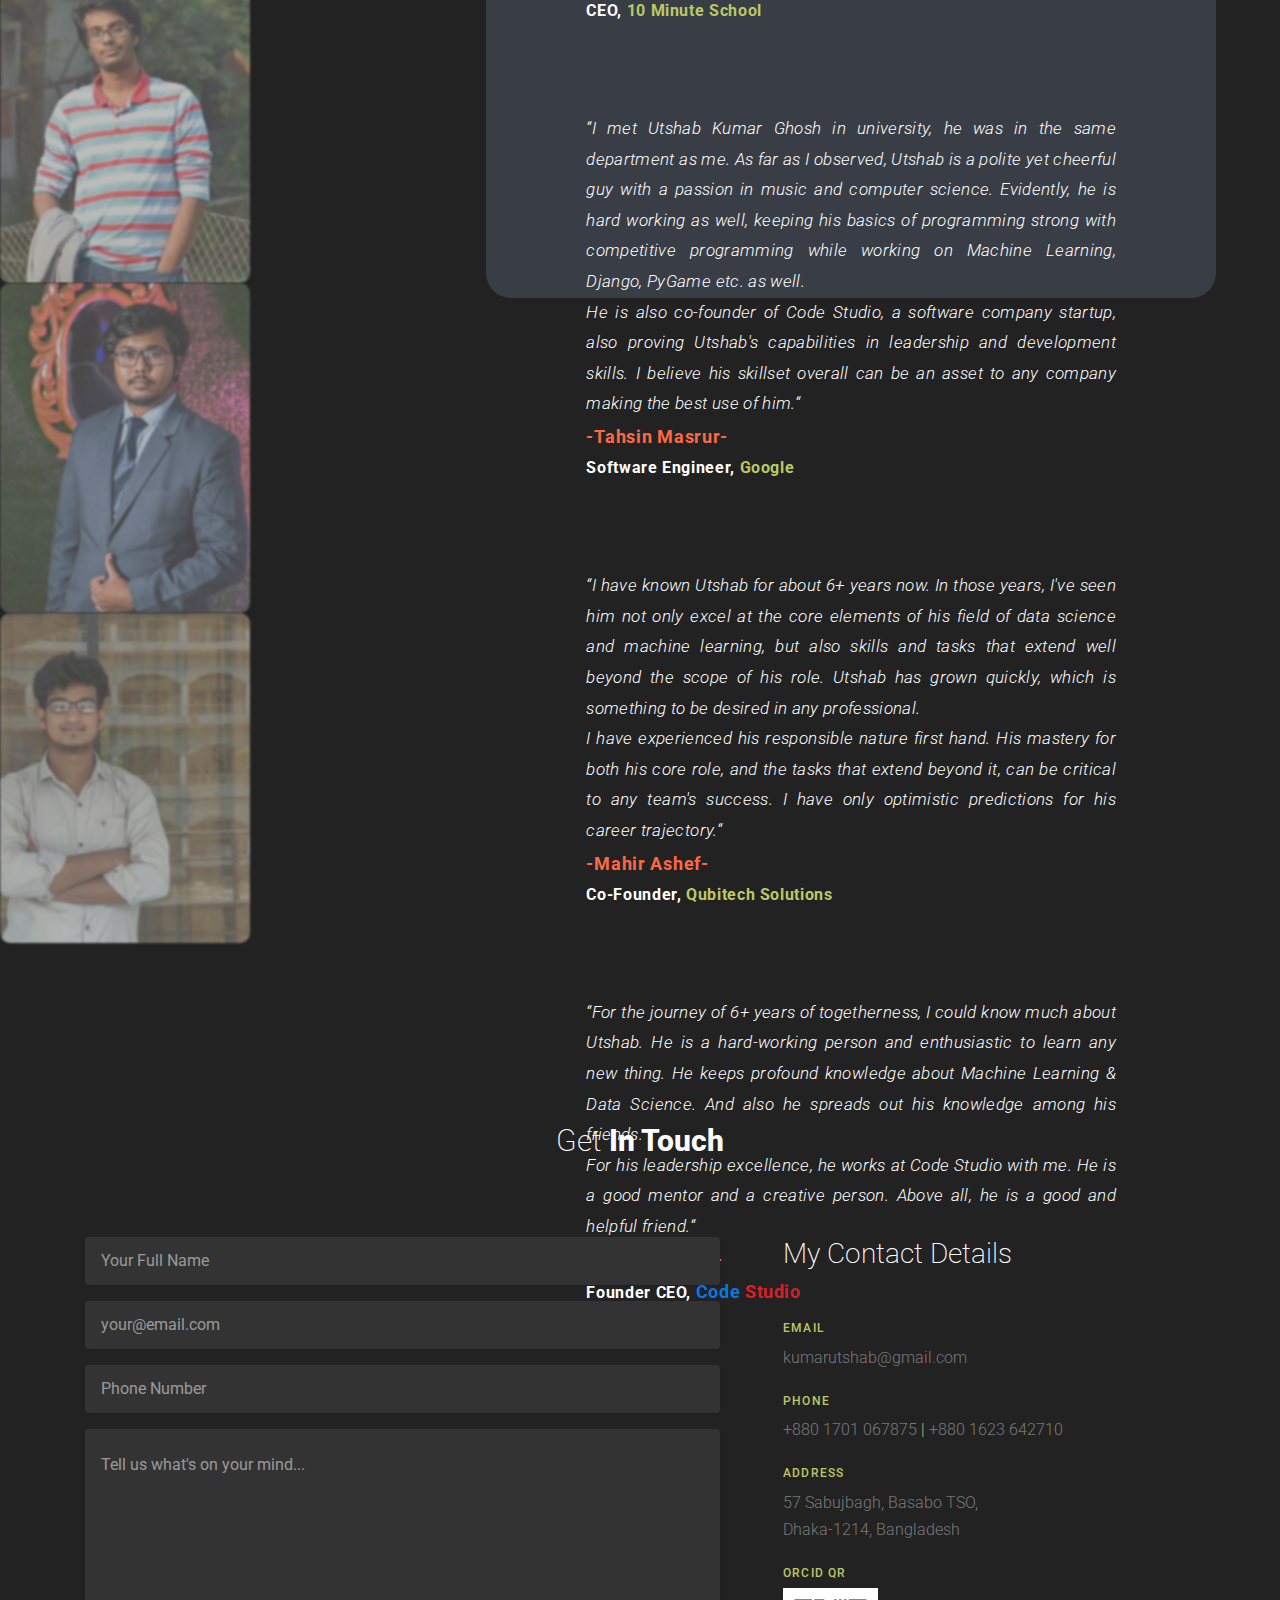
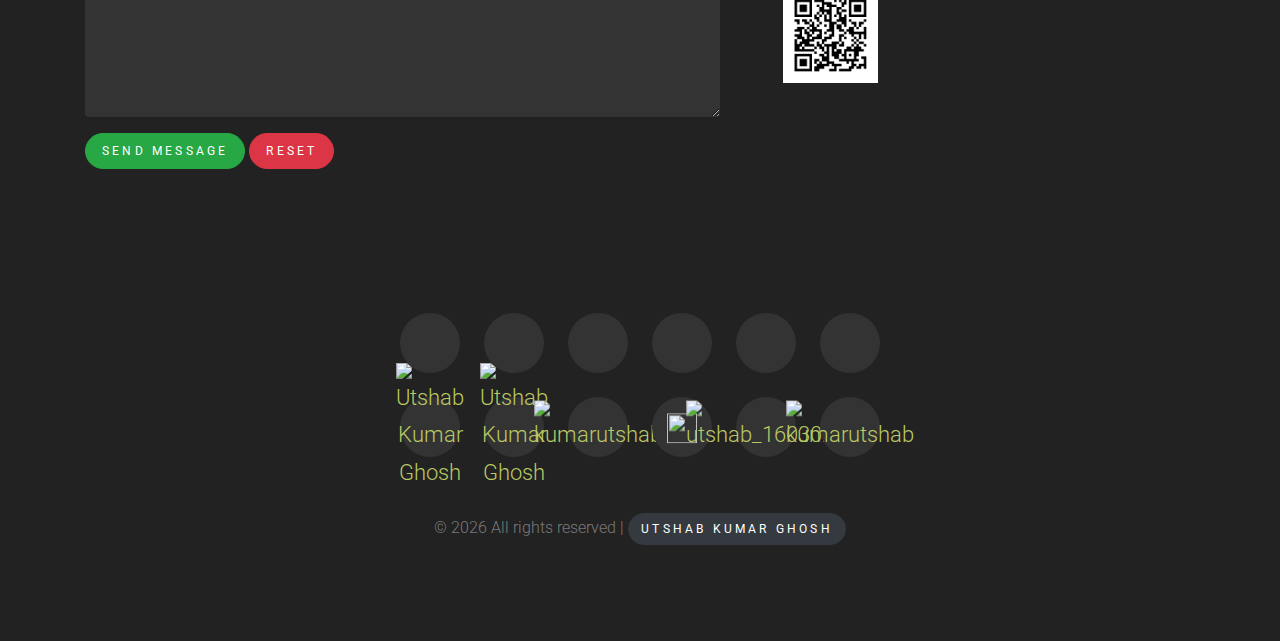
==== commit fc507d1e: "changed styles, added icons" ====
--- a/index.html
+++ b/index.html
@@ -667,8 +667,8 @@
 					<div class="section-heading">
 						<h2>About <strong>Me</strong></h2>
 					</div>
-					<p class="lead mb-t about-passion">Working with Python, Computer Vision, Data Science, Machine
-						Learning, Deep Learning along with Full Stack Development knowledge. Mentor of Machine Learning and Data Science in Code Studio Academy.
+					<p class="lead mb-t about-passion">Working with Python, Machine Learning, Deep Learning, LLM, Computer Vision, etc. along with Full Stack Development knowledge. 
+					<p class="lead" style="color: #fe6845;">Mentor of Machine Learning and Data Science.</p>
 						<a href="https://www.youtube.com/@utshabkg" target='_blank' id="btn-social"
 							class="btn btn-danger px-3 py-1 btn-sm smoothscroll">Learn from Me?</a>
 					</p>
@@ -726,12 +726,14 @@
 					width="36" height="36"></span>
 				<span class="iconify" data-icon="vscode-icons:file-type-django" data-inline="false" alt="Django" title="Django"
 				width="36" height="36"></span>
-				<span class="iconify" data-icon="cib:wordpress" data-inline="false" alt="Wordpress" title="Wordpress"
-				width="36" height="36"></span>
+				<span class="iconify" data-icon="simple-icons:flask" style="color: #0bbc81" data-inline="false" alt="Flask" title="Flask" width="36"
+					height="36"></span>
 				&nbsp; &nbsp; &nbsp; &nbsp; &nbsp; &nbsp;
 
 				<span class="iconify" data-icon="logos-tensorflow" data-inline="false" alt="Tensorflow"
 					title="TensorFlow" width="36" height="36"></span>
+				<span class="iconify" data-icon="logos-pytorch" data-inline="false" alt="Pytorch"
+					title="Pytorch" width="36" height="36"></span>
 				<span class="iconify" data-icon="logos:linux-tux" data-inline="false" alt="Linux" title="Linux"
 					width="36" height="36"></span>
 				<span class="iconify" data-icon="logos:git-icon" data-inline="false" alt="Git" title="Git" width="36"
@@ -743,6 +745,8 @@
 				&nbsp; &nbsp; &nbsp; &nbsp; &nbsp; &nbsp;
 
 				<span class="iconify" data-icon="logos:mysql" data-inline="false" alt="MySQL" title="MySQL" width="36"
+					height="36"></span>
+				<span class="iconify" data-icon="logos:redis" data-inline="false" alt="Redis" title="Redis" width="36"
 					height="36"></span>
 				<span class="iconify" data-icon="logos:firebase" data-inline="false" alt="Firebase" title="Firebase" width="36"
 					height="36"></span>
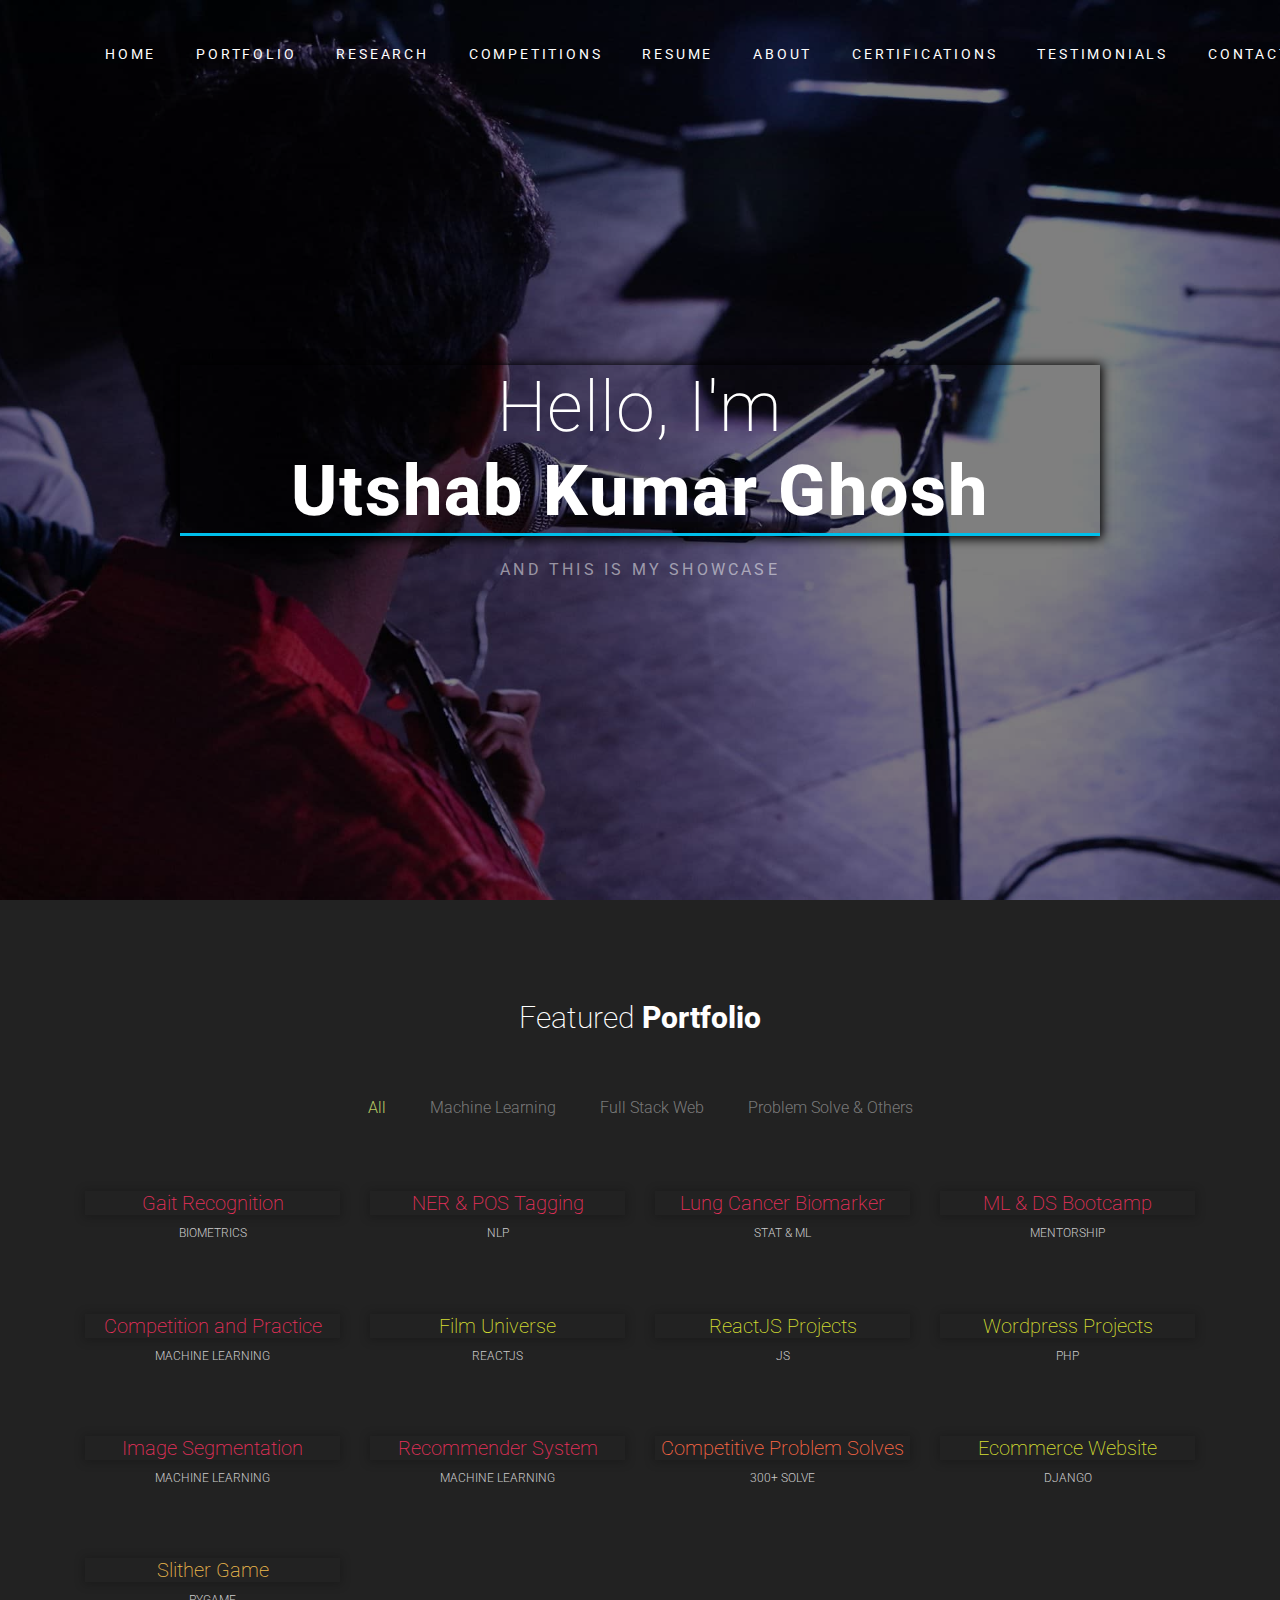
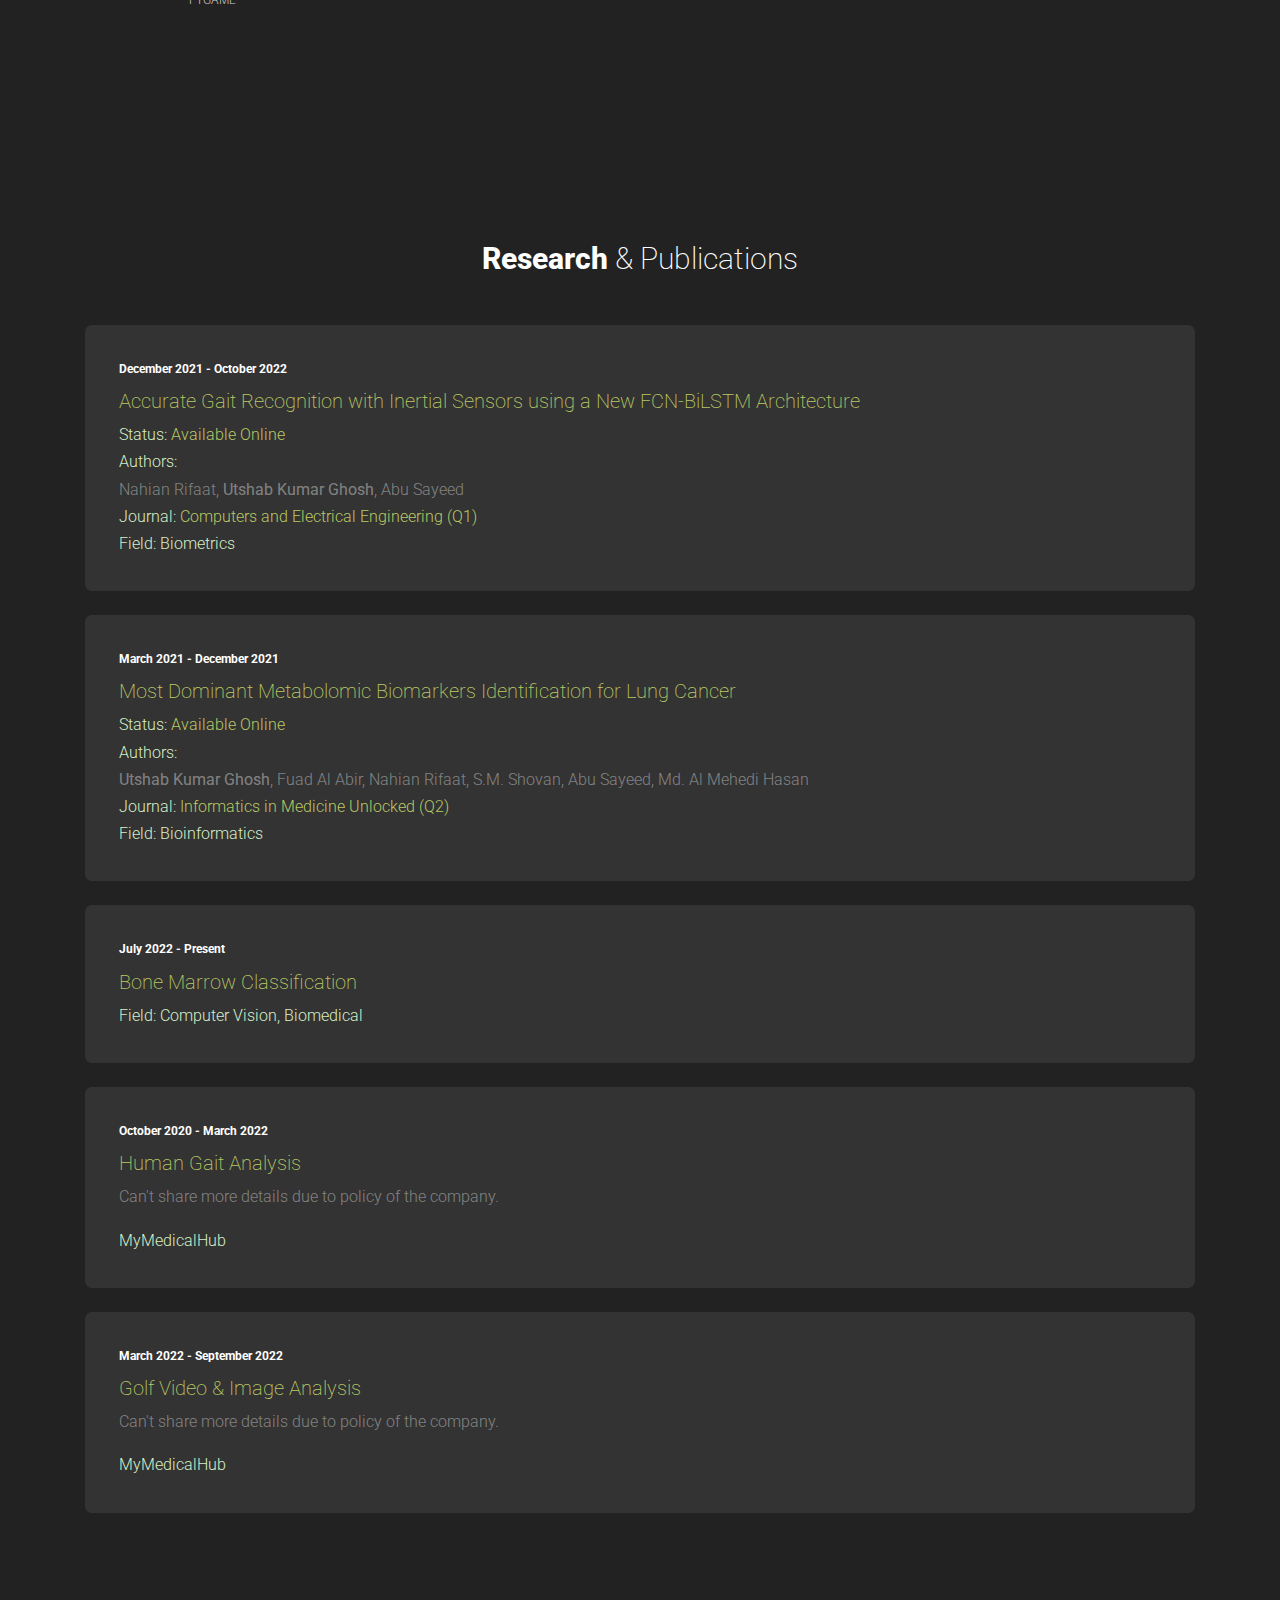
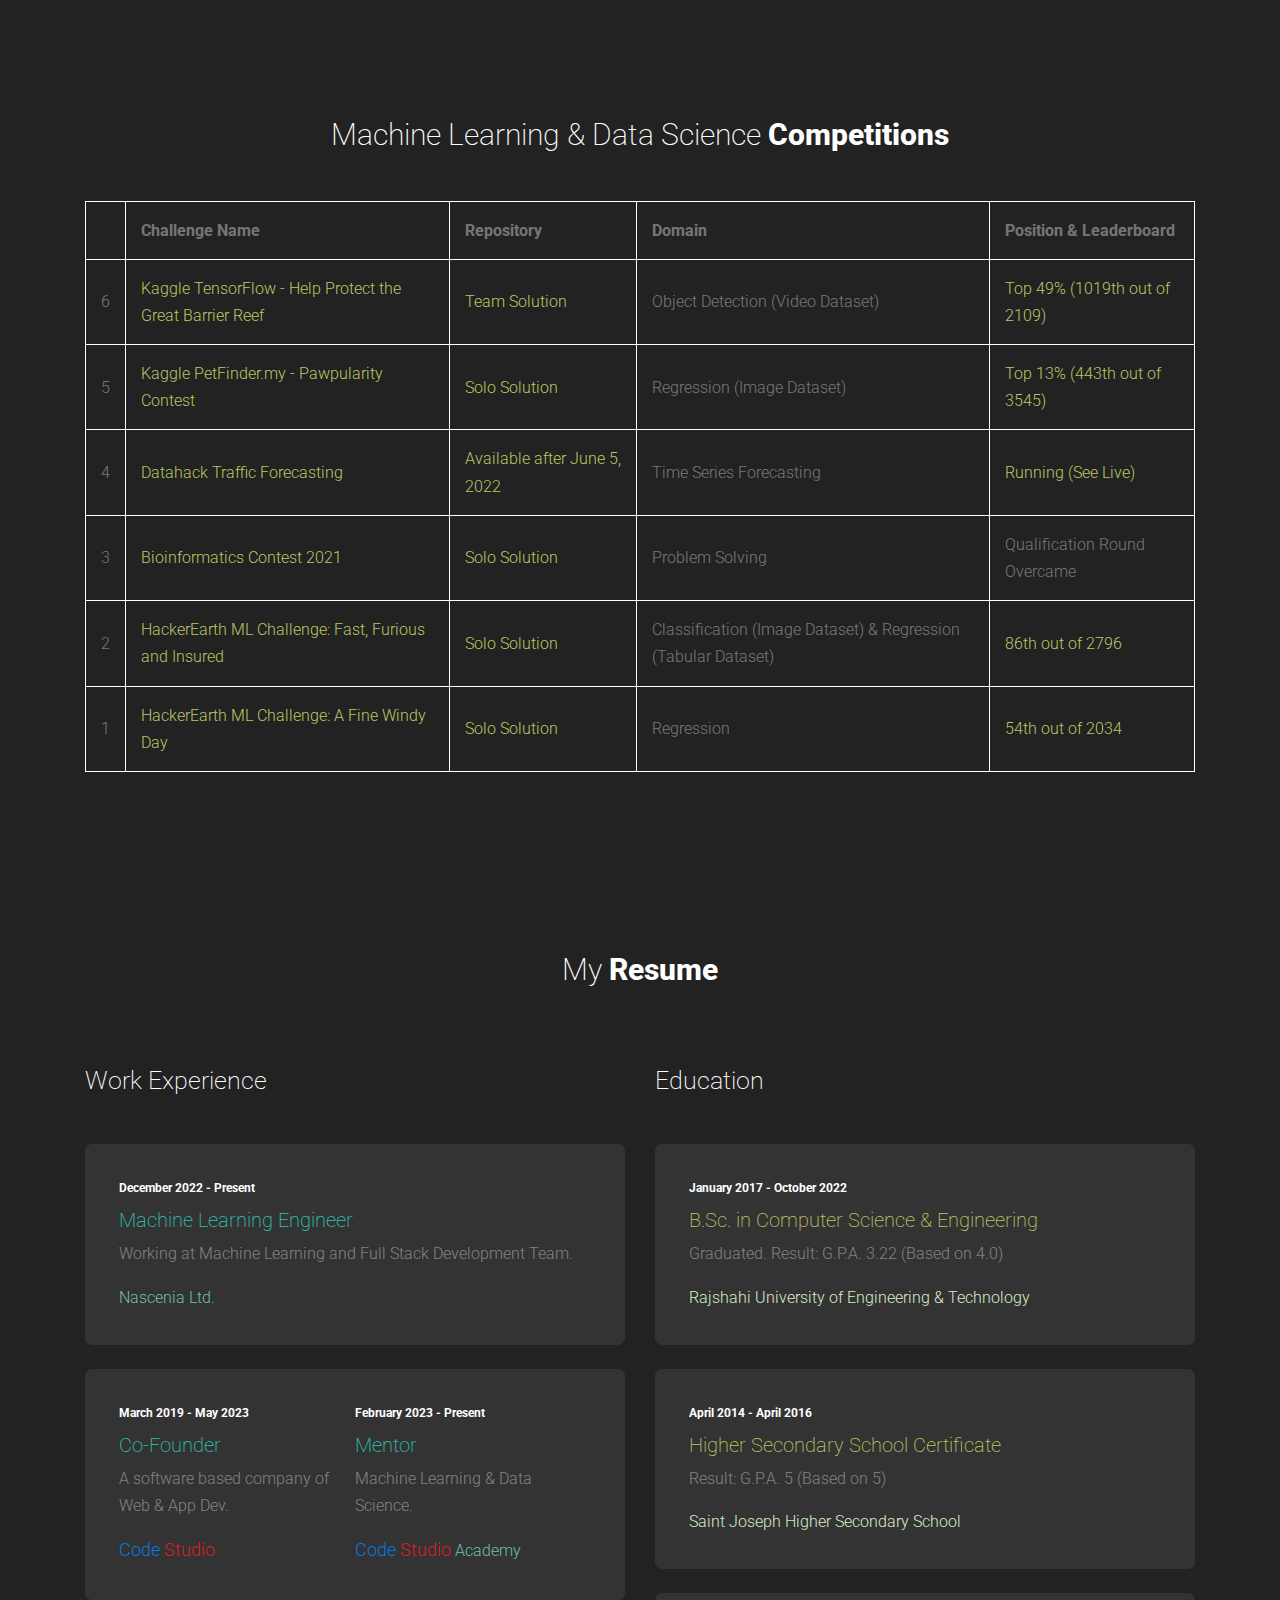
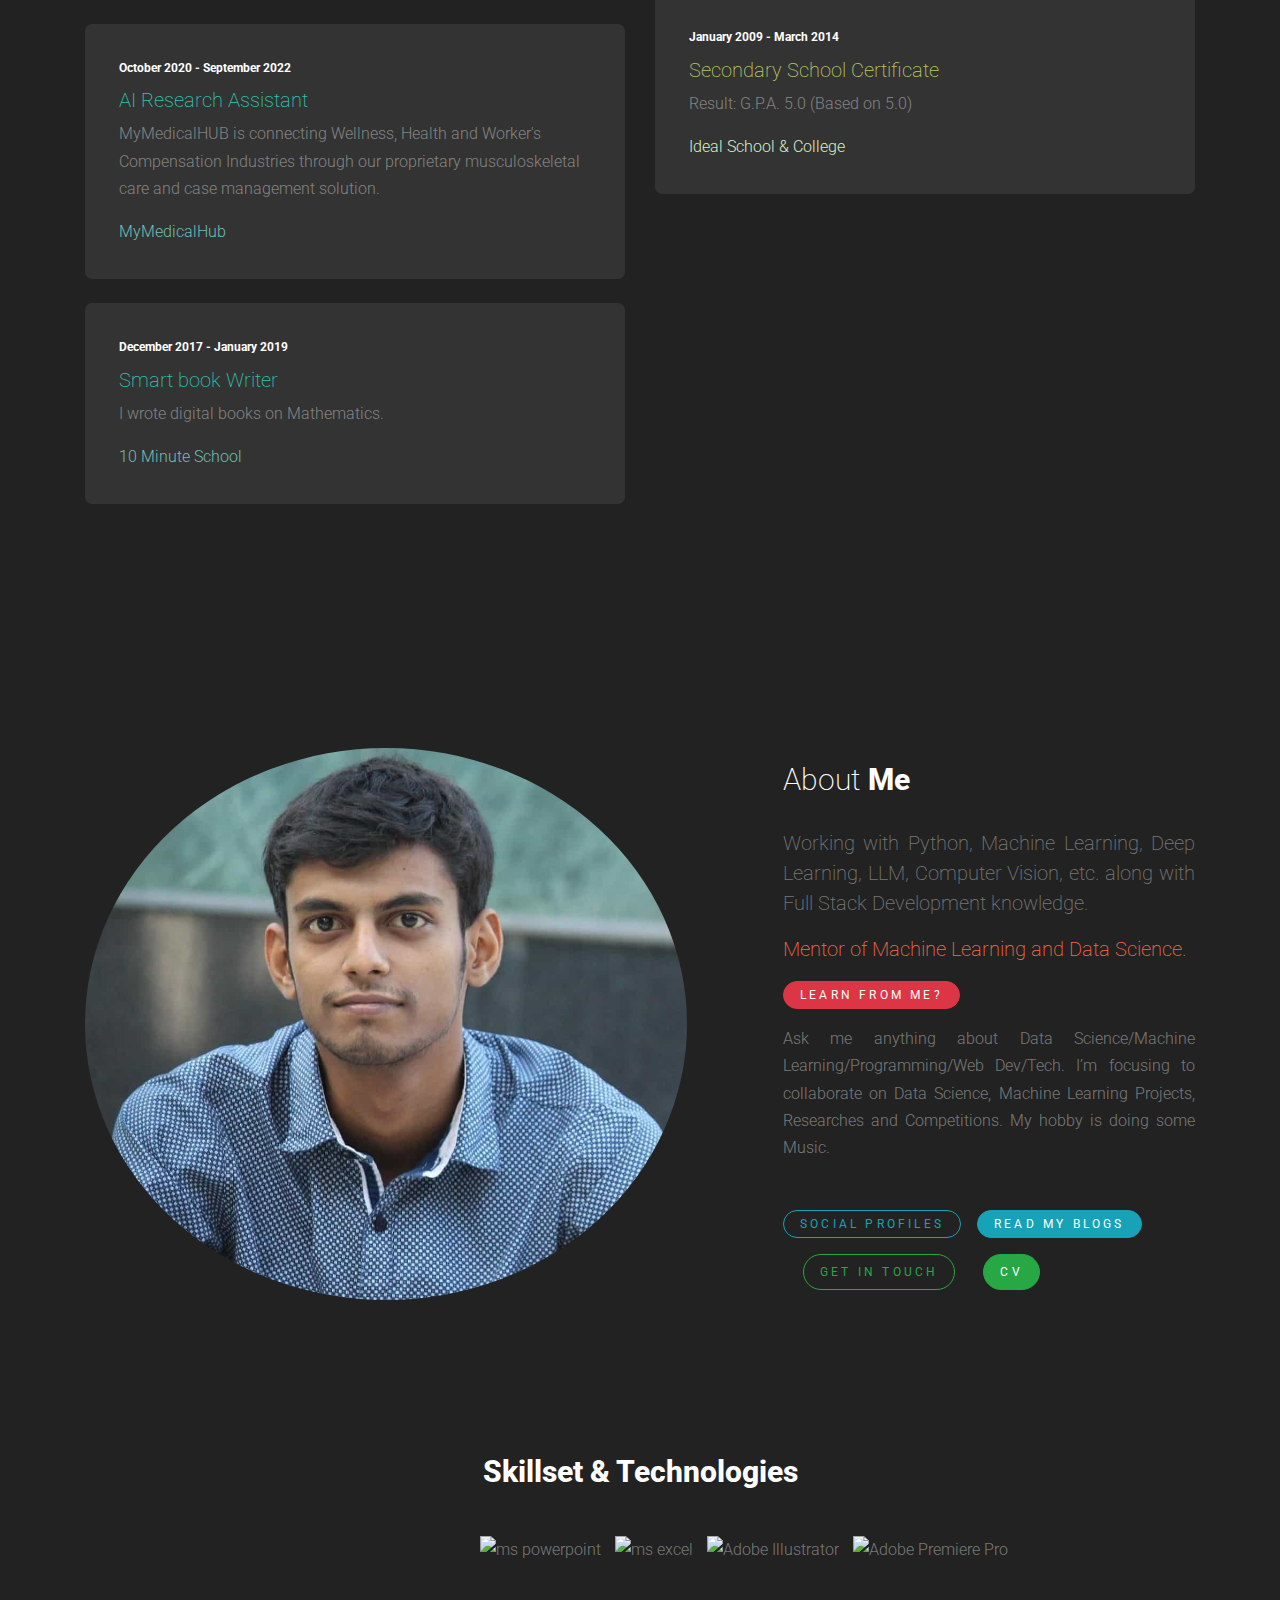
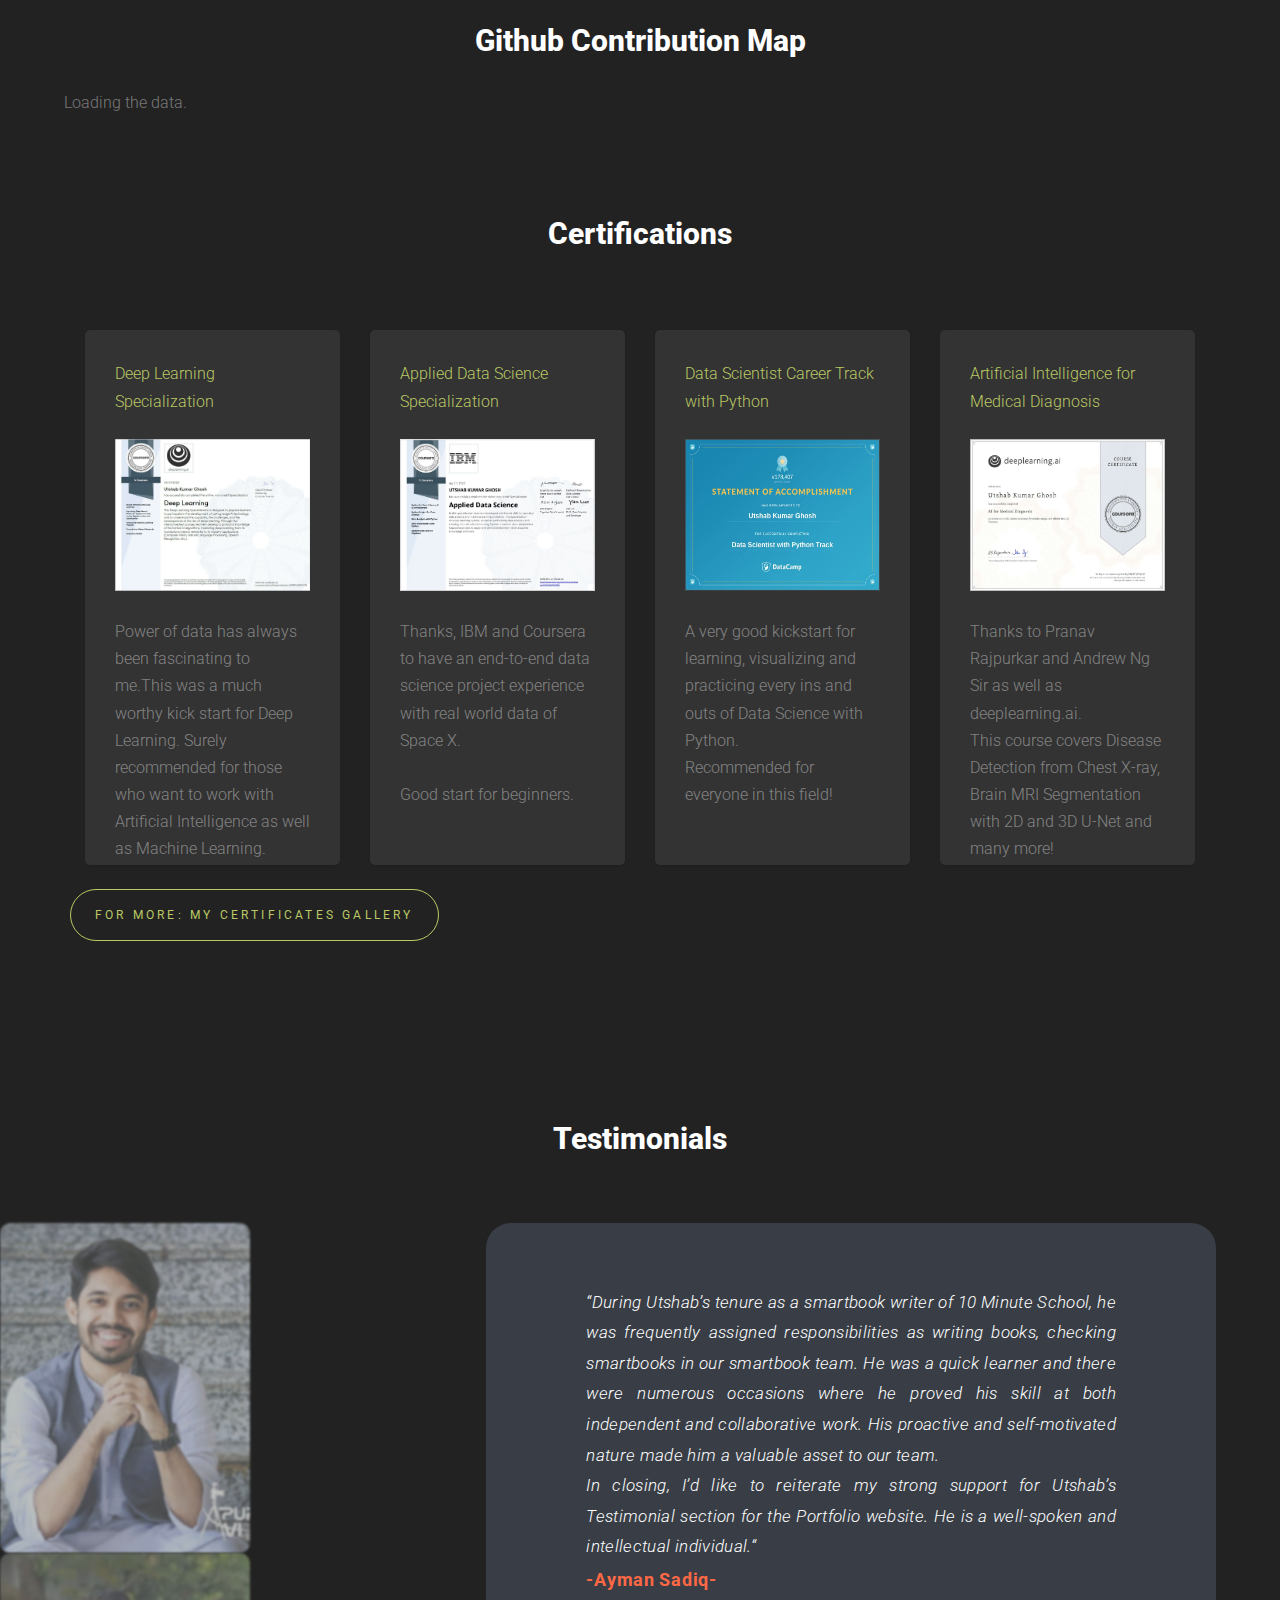
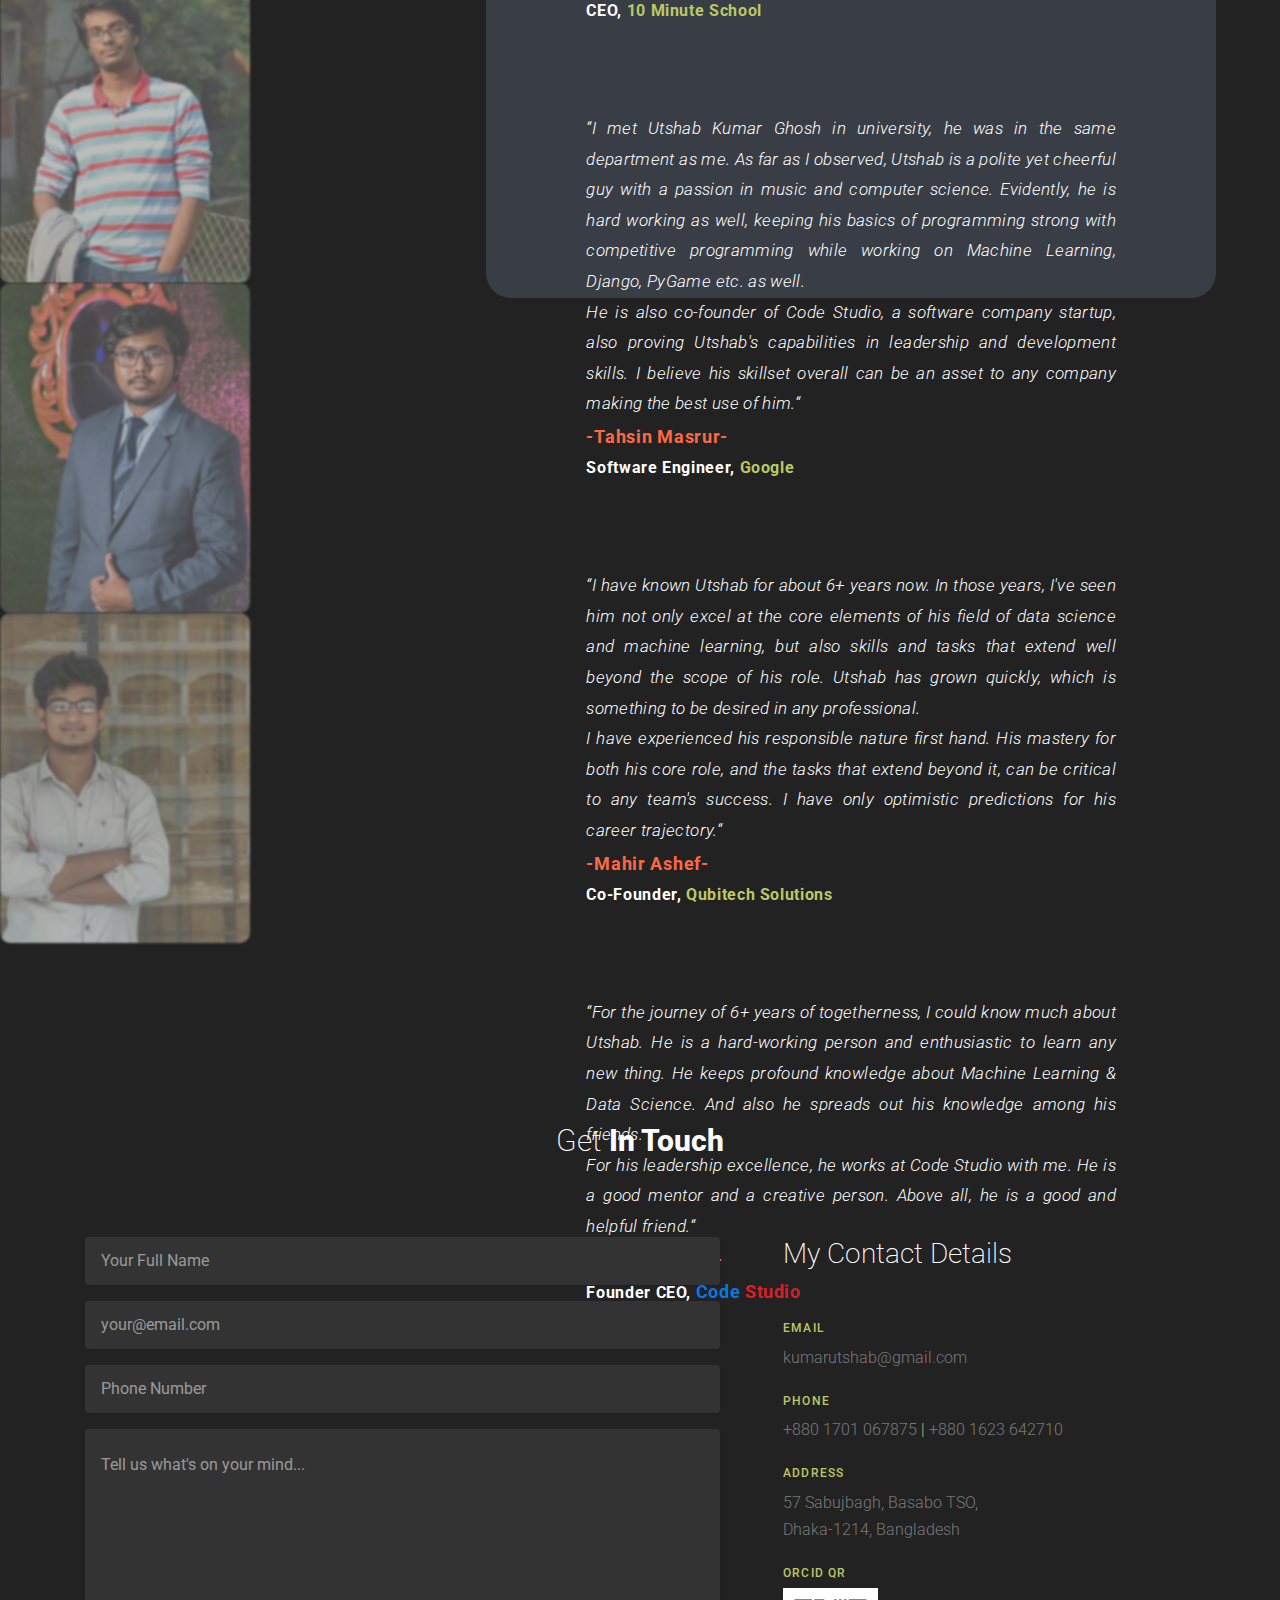
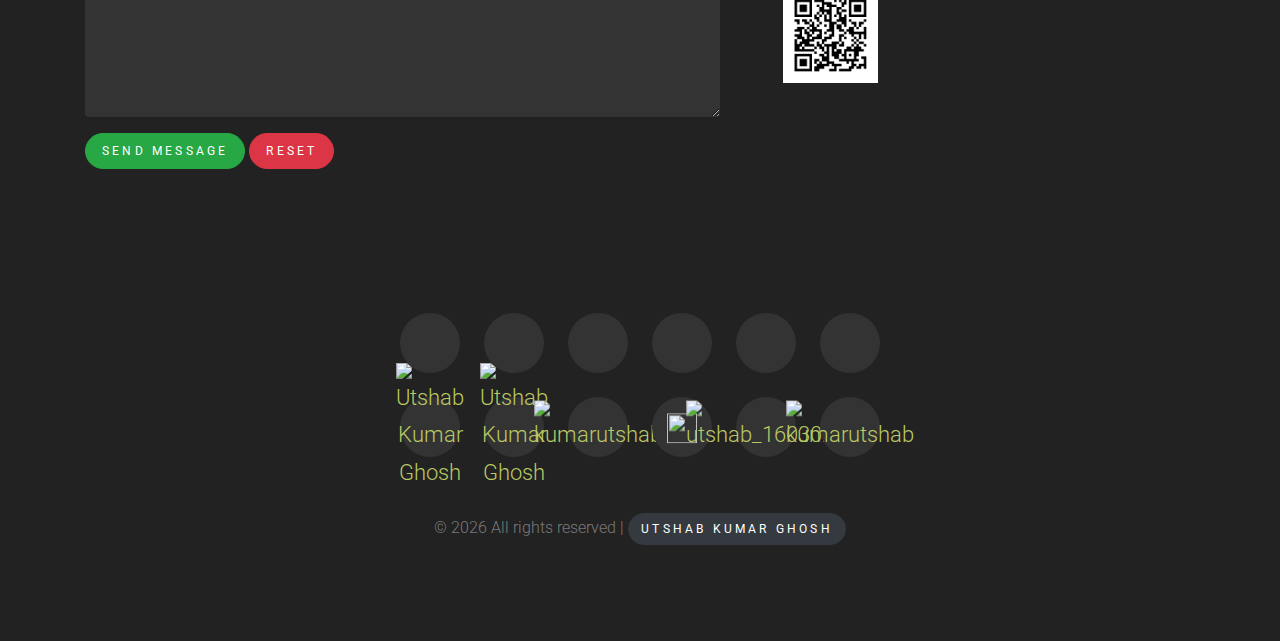
==== commit 8f5e456b: "updated job position" ====
--- a/index.html
+++ b/index.html
@@ -521,7 +521,7 @@
 
 					<div class="resume-item mb-4 exp">
 						<span class="date"><span class="icon-calendar"></span> December 2022 - Present</span>
-						<h3>Jr. Software Engineer (AI)</h3>
+						<h3>Machine Learning Engineer</h3>
 						<p>Working at Machine Learning and Full Stack Development Team.
 						</p>
 						<a href="https://nascenia.com/" target="_blank"><span class="exp">Nascenia Ltd.</span></a>
